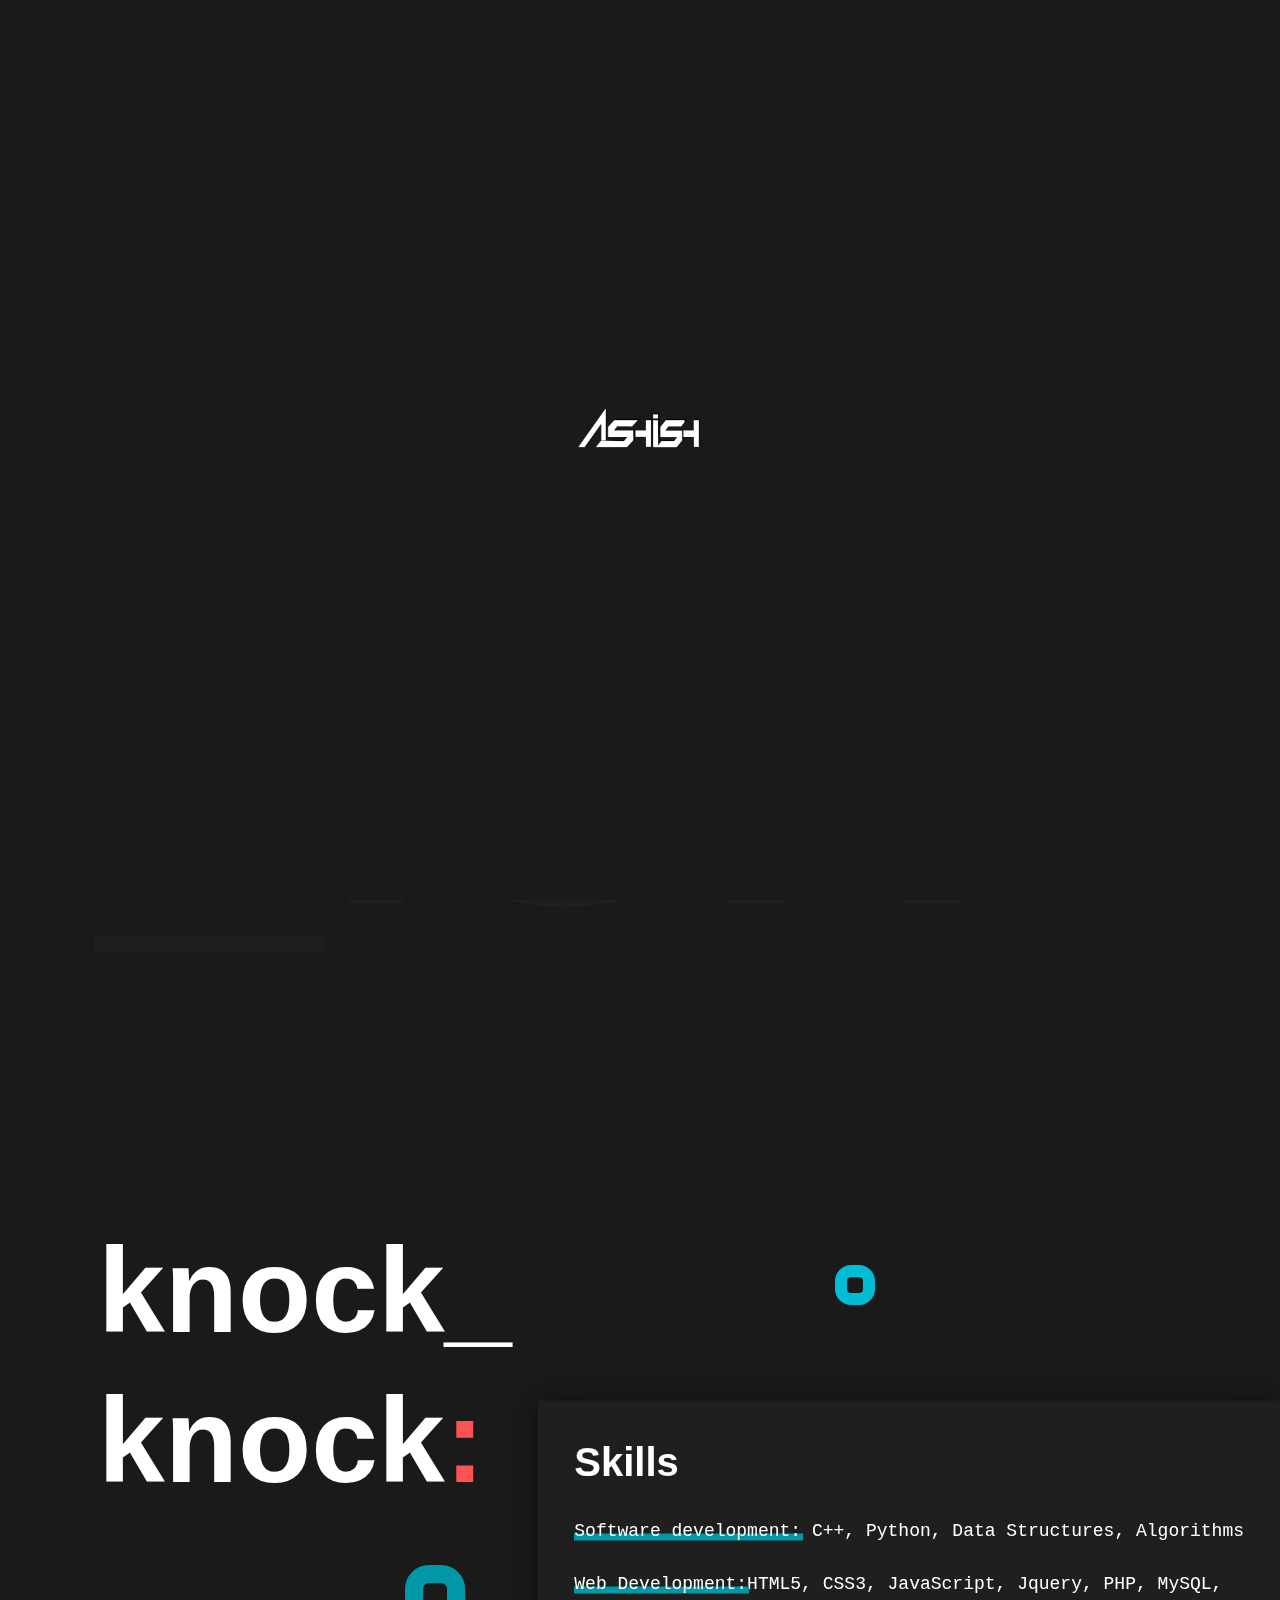
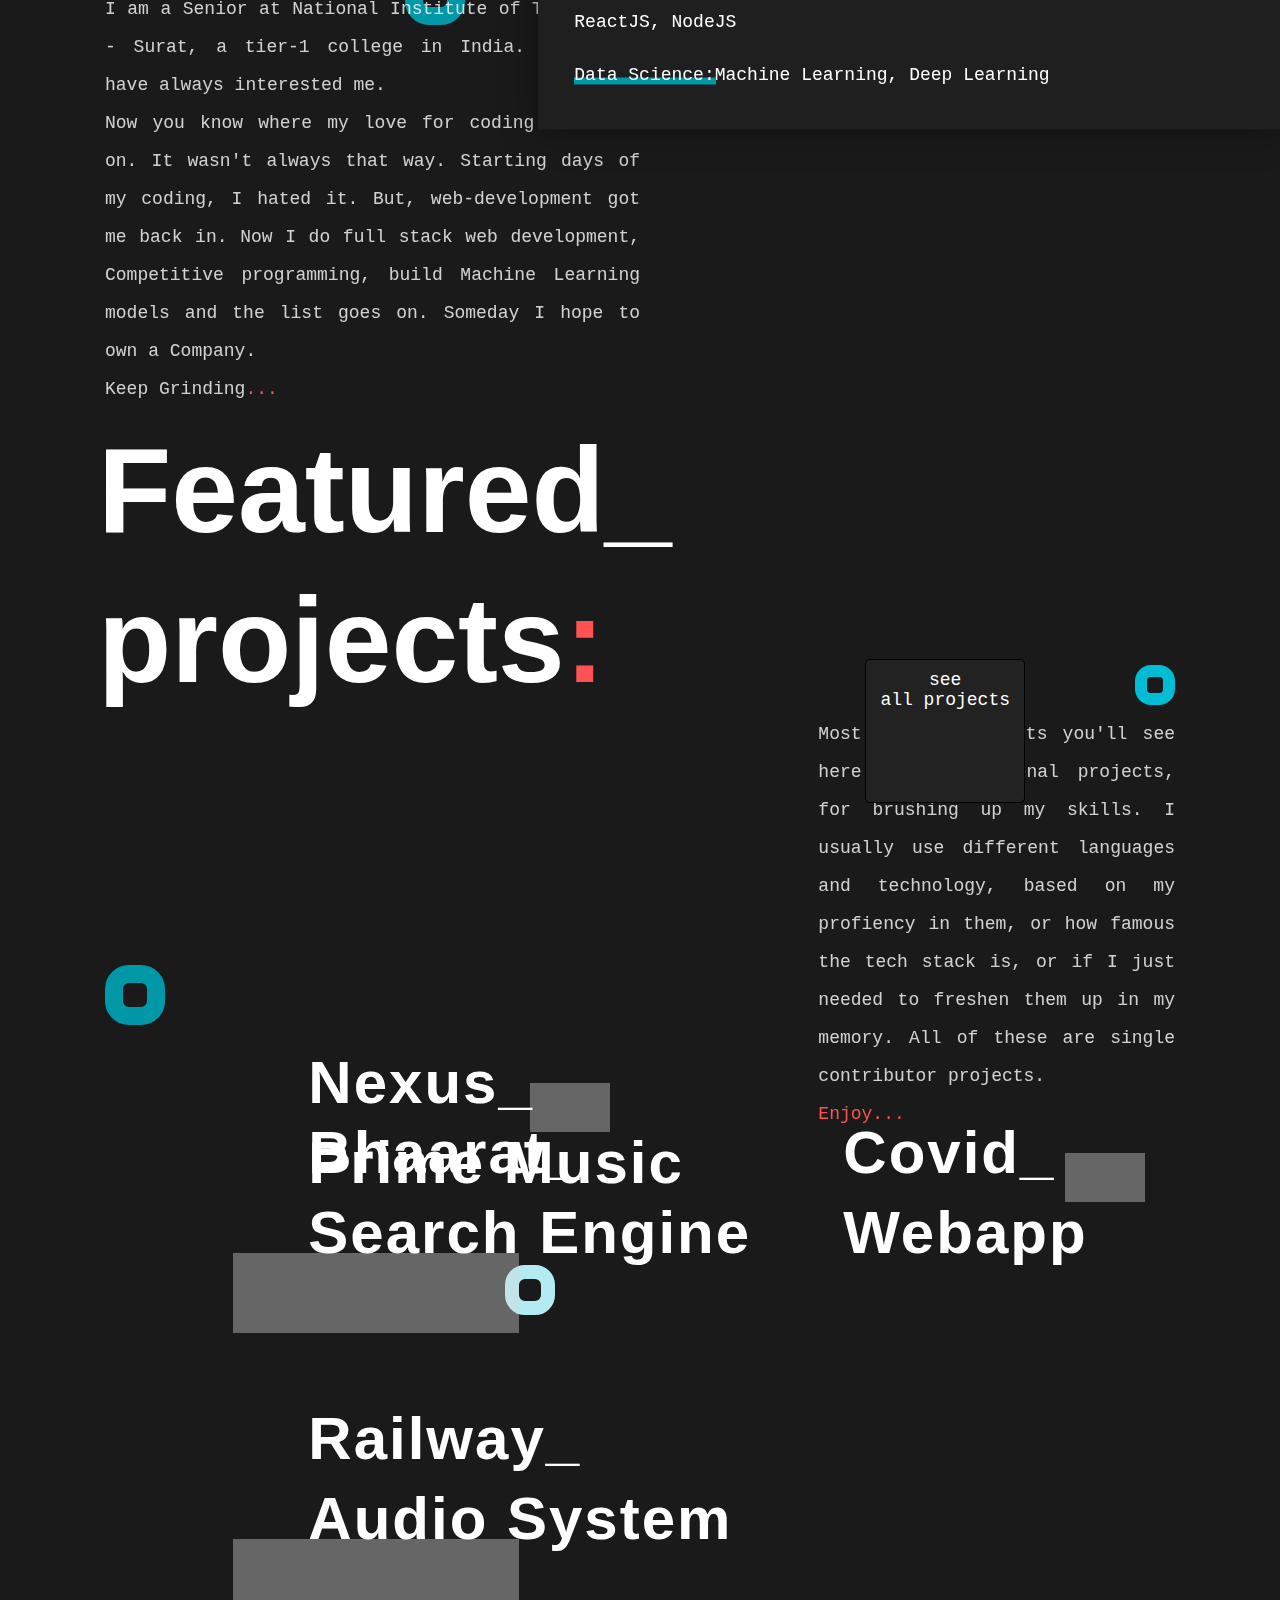
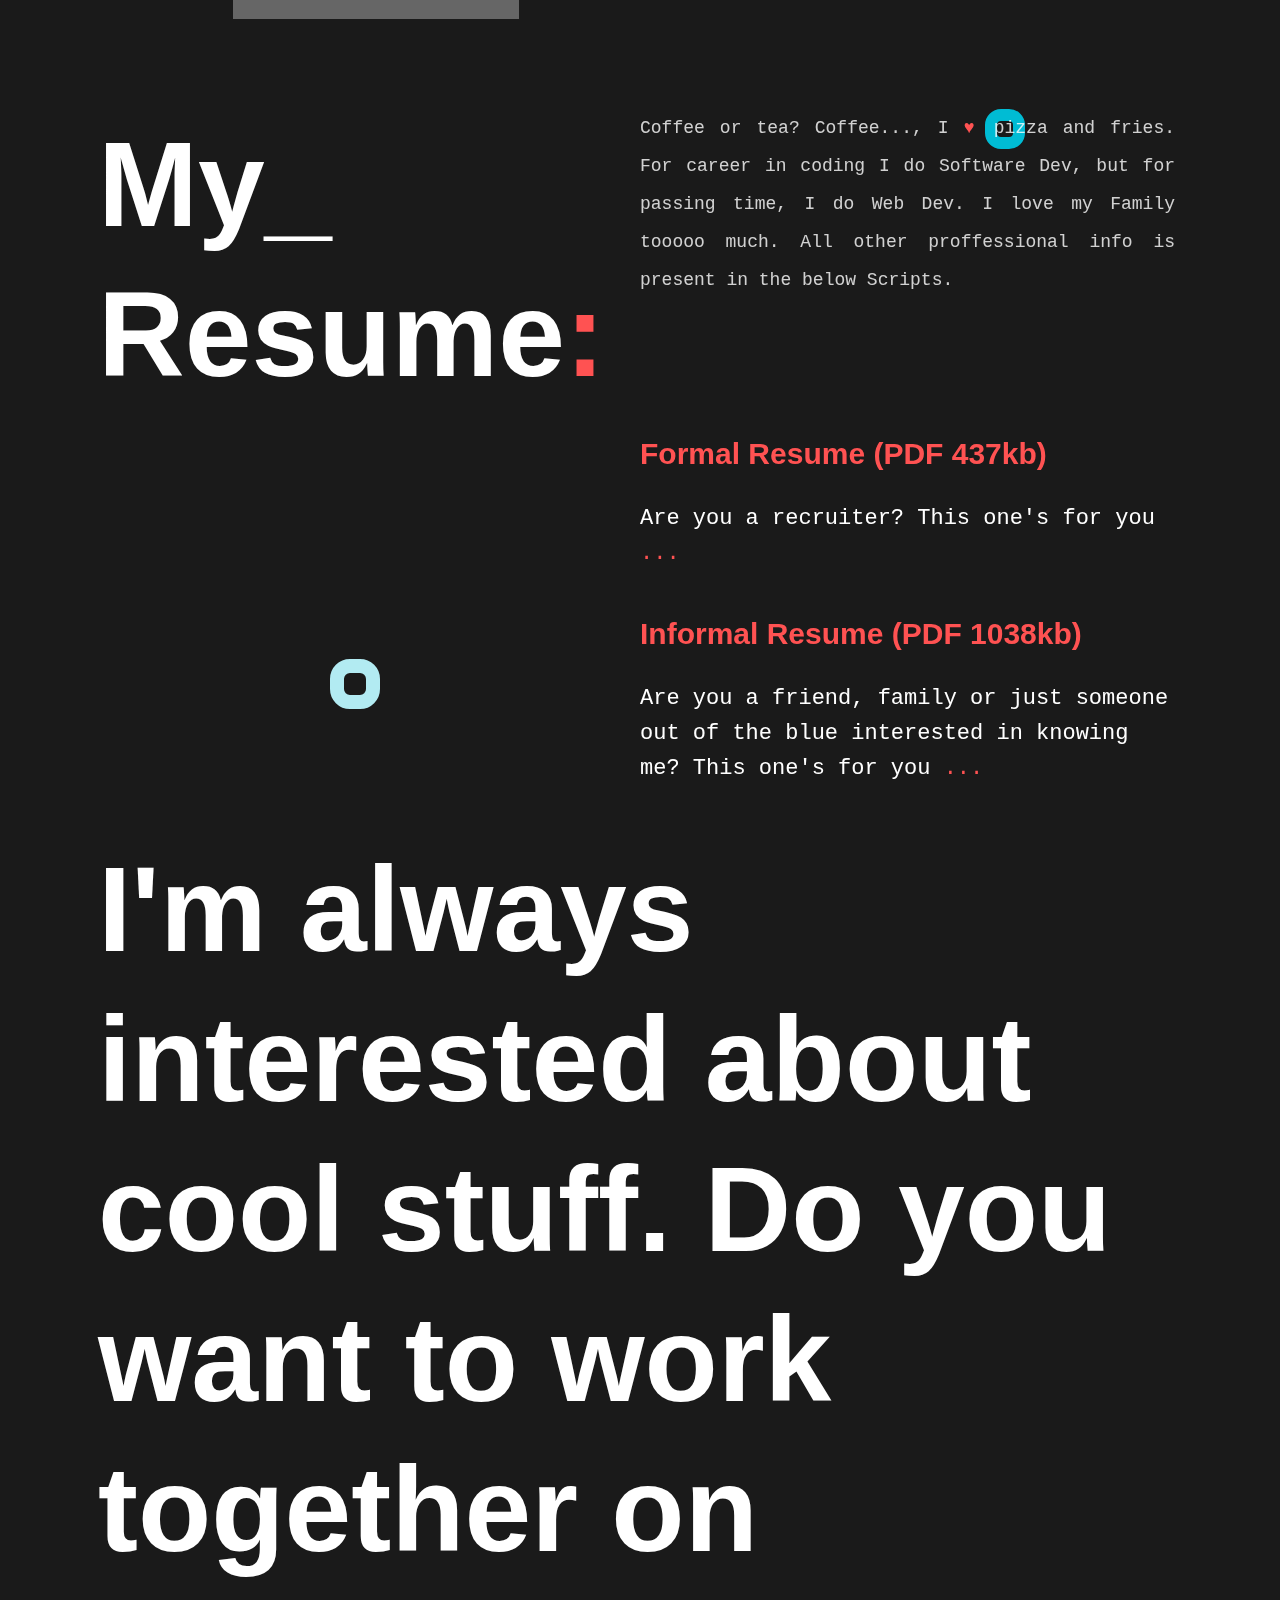
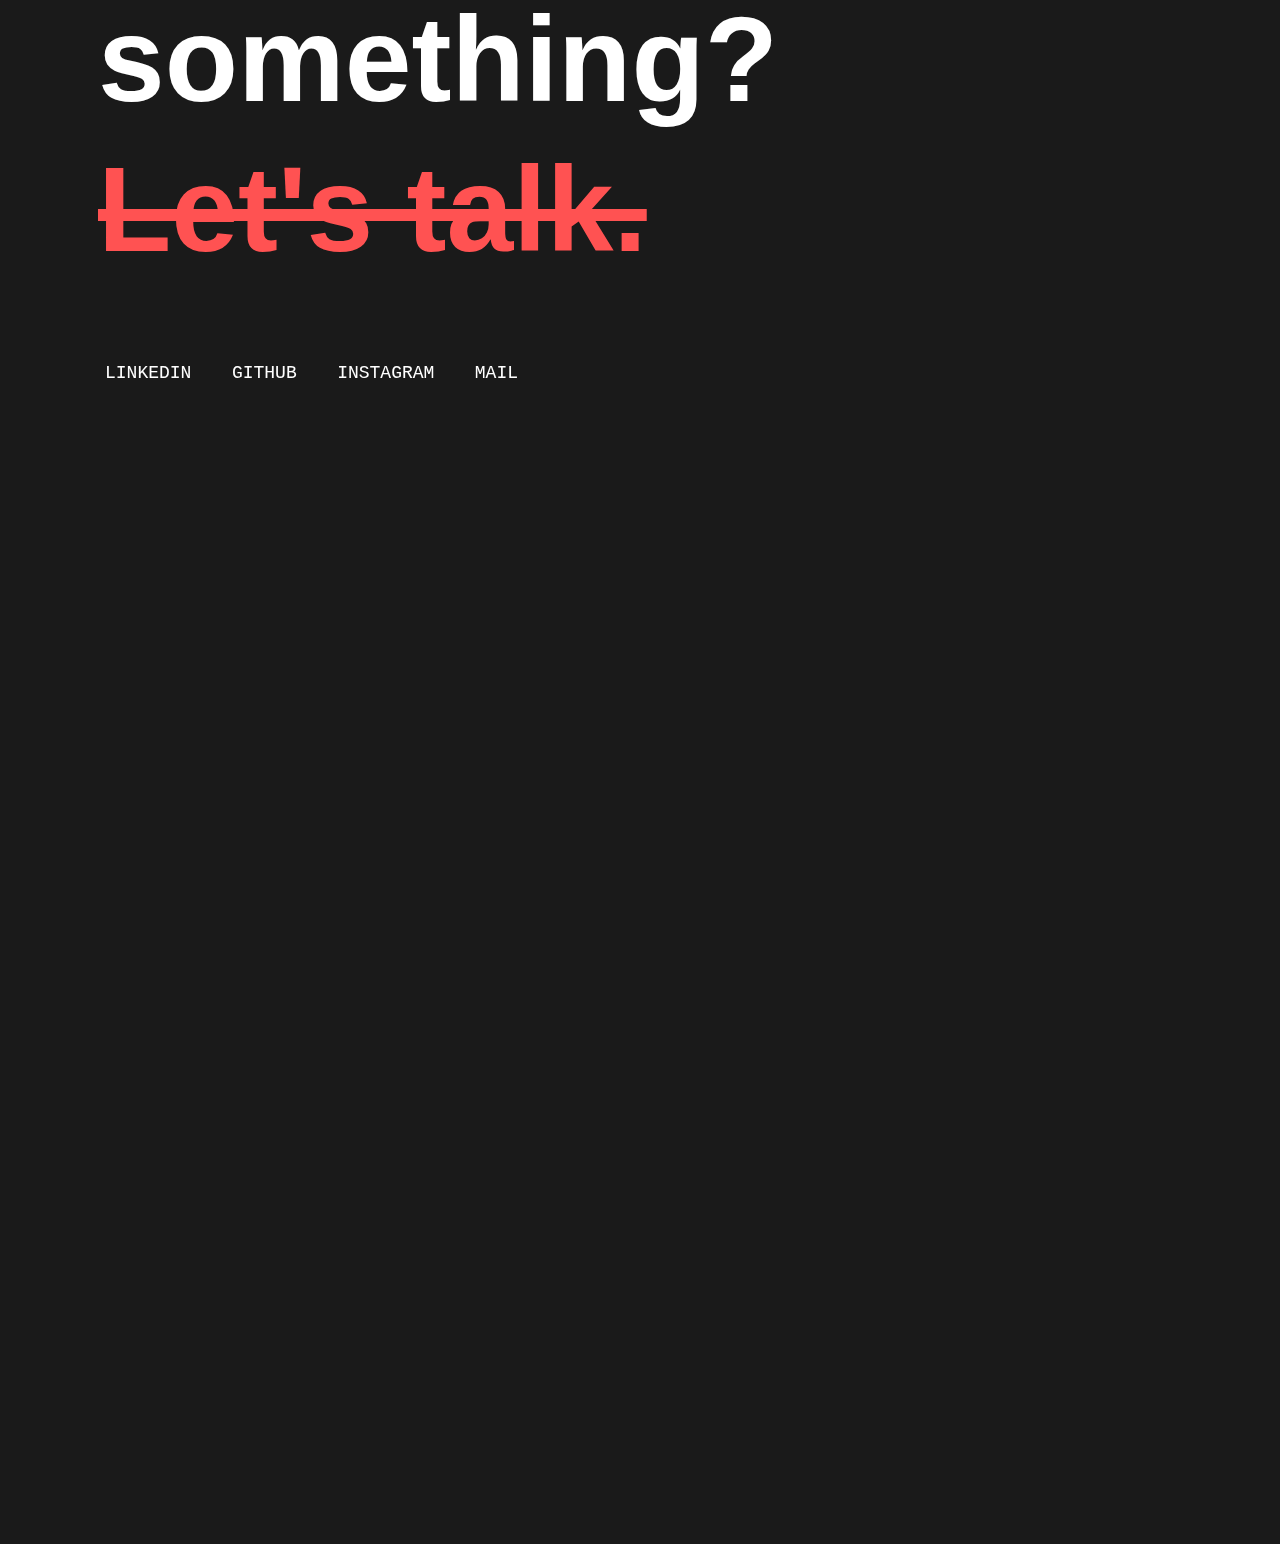
==== index.html @ e02781fd "Add files via upload" ====
<!DOCTYPE html>
<html lang="en">

<head>
    <meta charset="utf-8">
    <meta http-equiv="X-UA-Compatible" content="IE=edge">
    <meta name="viewport" content="width=device-width, initial-scale=1">
    <!--    <meta name="google-site-verification" content="WDykerpX8dc0nrCCLlCXt9BjBnJ5-a3xRITGbGpdago" />-->
    <!-- The above 3 meta tags *must* come first in the head; any other head content must come *after* these tags -->
    <title>Ashish Yadav</title>

    <meta name="theme-color" content="#000">
    <meta name="description" content="Ashish Yadav. An Indian all-in-one human combo pack. The pack comes with Software development, Data Science and Full satck web developement.">

    <meta name="robots" content="index,follow,noodp">
    <!-- All Search Engines -->
    <meta name="googlebot" content="index,follow">
    <!-- Google Specific -->

    <!-- Disable automatic detection and formatting of possible phone numbers -->
    <meta name="format-detection" content="telephone=no">

    <link rel="icon shortcut" href="assets/img/favicon-16.png" sizes="16x16" type="image/png">
    <link rel="icon" href="assets/img/favicon-32.png" sizes="32x32" type="image/png">
    <link rel="icon" href="assets/img/favicon-48.png" sizes="48x48" type="image/png">
    <link rel="icon" href="assets/img/favicon-62.png" sizes="62x62" type="image/png">
    <link rel="icon" href="assets/img/favicon-192.png" sizes="192x192" type="image/png">


    <!-- Facebook -->
    <meta property="og:locale" content="it_IT" />
    <meta property="og:type" content="website" />
    <meta property="og:title" content="Ashish Yadav. Software developer, Web Designer." />
    <meta property="og:description" content="Ashish Yadav. An Indian all-in-one human combo pack. The pack comes with Software development, Data Science and Full satck web developement." />
    <!--
    <meta property="og:url" content="http://bepatrickdavid.com/" />
    <meta property="og:site_name" content="Patrick David" />
    <meta property="og:image" content="../bepatrickdavid.com/assets/img/showcase.jpg" />
-->

    <!-- Twitter -->
    <meta name="twitter:card" content="summary" />
    <meta name="twitter:description" content="Ashish Yadav. An Indian all-in-one human combo pack. The pack comes with Software development, Data Science and Full satck web developement." />
    <meta name="twitter:title" content="Ashish Yadav. Software developer, Web Designer" />
    <!--
    <meta name="twitter:site" content="@bepatrickdavid" />
    <meta name="twitter:creator" content="@bepatrickdavid" />
    <meta name="twitter:image" content="../bepatrickdavid.com/assets/img/showcase.jpg">
-->
    <!--

    <link href="https://plus.google.com/+PatrickdavidItWebAgency" rel="publisher">
    <meta itemprop="name" content="Patrick David">
    <meta itemprop="description" content="Patrick David. Italian Front-End, designer. Website, UI/UX, WordPress Dev. Developer based in Belluno.">
    <meta itemprop="image" content="../bepatrickdavid.com/assets/img/showcase.jpg">
-->

    <!--
    <script type="application/ld+json">
        {
            "@context": "http://schema.org",
            "@type": "CreativeWork",
            "name": "Patrick David",
            "url": "http://bepatrickdavid.com",
            "sameAs": [
                "https://twitter.com/bepatrickdavid",
                "https://plus.google.com/+PatrickdavidItWebAgency",
                "https://www.facebook.com/bepatrickdavid/"
            ]
        }
    </script>
-->

    <!-- Bootstrap -->
    <link rel="stylesheet" href="assets/css/bootstrap/bootstrap.min.css">

    <!-- Optional theme -->
    <link rel="stylesheet" href="assets/css/bootstrap/bootstrap-theme.min.css">

    <!-- Custom css -->
    <link rel="stylesheet" href="assets/css/style.css">

    <!-- Font Awesome -->
    <link rel="stylesheet" href="assets/css/font-awesome.min.css">

    <link rel="stylesheet" href="assets/css/ionicons.min.css">

    <!-- HTML5 shim and Respond.js for IE8 support of HTML5 elements and media queries -->
    <!-- WARNING: Respond.js doesn't work if you view the page via file:// -->
    <!--[if lt IE 9]>
        <script src="https://oss.maxcdn.com/html5shiv/3.7.2/html5shiv.min.js"></script>
        <script src="https://oss.maxcdn.com/respond/1.4.2/respond.min.js"></script>
        <![endif]-->

    <!-- Facebook Pixel Code -->
    <script>
        ! function(f, b, e, v, n, t, s) {
            if (f.fbq) return;
            n = f.fbq = function() {
                n.callMethod ?
                    n.callMethod.apply(n, arguments) : n.queue.push(arguments)
            };
            if (!f._fbq) f._fbq = n;
            n.push = n;
            n.loaded = !0;
            n.version = '2.0';
            n.queue = [];
            t = b.createElement(e);
            t.async = !0;
            t.src = v;
            s = b.getElementsByTagName(e)[0];
            s.parentNode.insertBefore(t, s)
        }(window, document, 'script',
            '../connect.facebook.net/en_US/fbevents.js');
        fbq('init', '2099139713703299');
        fbq('track', 'PageView');

    </script>
    <noscript><img height="1" width="1" style="display:none" src="https://www.facebook.com/tr?id=2099139713703299&amp;ev=PageView&amp;noscript=1" /></noscript>
    <!-- End Facebook Pixel Code -->

</head>

<body itemscope itemtype="http://schema.org/WebPage">

    <!--  loader  -->
    <div id="myloader">
        <div class="reveal-first">
            <div class="text-wrap">
                <img src="assets/img/logo_big.png" class="normal" alt="logo">
                <img src="assets/img/logo_big2x.png" class="retina" alt="logo">
            </div>
        </div>
        <div class="reveal-second"></div>
    </div>

    <div id="grid">
        <div class="container">
            <div class="row">
                <div class="col-xs-3">
                    <div class="grid-line"></div>
                </div>
                <div class="col-xs-3">
                    <div class="grid-line"></div>
                </div>
                <div class="col-xs-3">
                    <div class="grid-line"></div>
                </div>
                <div class="col-xs-3">
                    <div class="grid-line"></div>
                </div>
            </div>
        </div>
    </div>
    <div id="wrap-social">
        <ul>
            <li><a href="https://www.linkedin.com/in/theashishyadav/" target="_blank">Linkedin</a></li>
            <li><a href="https://github.com/whoisashish" target="_blank">Github</a></li>
            <li><a href="https://www.instagram.com/who.is.ashish">Instagram</a></li>
            <li><a href="mailto:nowwhoisashish@gmail.com">Mail</a></li>
        </ul>
    </div>
    <div id="share-this">
        <a href="javascript:void(0)">Share with<i class="icon ion-heart"></i></a>
    </div>
    <div id="banner-share">
        <div class="wrap">
            <ul>
                <li><a href="https://www.facebook.com/sharer/sharer.php?u=https://yadavashish.ml" target="_blank"><i class="fa fa-facebook" aria-hidden="true"></i></a></li>
                <li><a href="https://www.linkedin.com/shareArticle?mini=true&amp;url=myurl&amp;title=Ashish%20Yadav's%20Website&amp;summary=Experimental%20website%20of%20an%20Indian%20Dev&amp;source=" target="_blank"><i class="fa fa-linkedin" aria-hidden="true"></i></a></li>
                <li><a href="https://twitter.com/home?status=http%3A//bepatrickdavid.com%20experimental%20website%20of%20an%20Indian%20Dev" target="_blank"><i class="fa fa-twitter" aria-hidden="true"></i></a></li>
                <!-- <li><a href="https://plus.google.com/share?url=http://bepatrickdavid.com"><i class="fa fa-google-plus" aria-hidden="true"></i></a></li> -->
            </ul>
        </div>
        <div class="close-button">
            <a href="javascript:void(0)">Close<i class="icon ion-android-close"></i></a>
        </div>
    </div>

    <!--  Main Wrap  -->
    <div id="main-wrap" class="full-width">
        <!--  Header & Menu  -->
        <header itemscope itemtype="http://schema.org/WPHeader" id="header" class="full-width transparent">
            <nav class="navbar navbar-default" itemscope itemtype="http://schema.org/SiteNavigationElement">
                <!--  Classic menu, responsive menu classic  -->
                <div id="logo">
                    <a class="navbar-brand" href="http://bepatrickdavid.com/">
                        <img src="assets/img/logo.png" class="normal" alt="logo">
                        <img src="assets/img/logo2x.png" class="retina" alt="logo">
                    </a>
                </div>
            </nav>
        </header>
        <!--  END Header & Menu  -->

        <!--  Page Content, class footer-fixed if footer is fixed  -->
        <div id="page-content" class="header-static">
            <section id="intro">
                <div class="container">
                    <div class="row">
                        <div class="cookie-banner">
                            <svg xmlns="http://www.w3.org/2000/svg" xmlns:xlink="http://www.w3.org/1999/xlink" version="1.1" x="0px" y="0px" viewBox="0 0 100 125" enable-background="new 0 0 100 100" xml:space="preserve">
                                <path d="M22.044,50.502c0.627-2.825-0.331-5.764-2.501-7.676c-0.273-0.238-0.456-0.566-0.518-0.926  c-0.149-0.869,0.434-1.691,1.302-1.842c4.317-0.744,7.216-4.848,6.473-9.166c-0.079-0.463-0.2-0.92-0.361-1.361  c-0.124-0.342-0.128-0.715-0.01-1.061c0.286-0.834,1.193-1.277,2.026-0.992c4.146,1.418,8.657-0.791,10.077-4.934  c0.937-2.738,0.312-5.764-1.632-7.904c1.711-0.592,3.464-1.057,5.243-1.393C62.258,9.46,81.635,22.697,85.422,42.81  c3.787,20.118-9.449,39.493-29.564,43.28c-20.115,3.787-39.491-9.449-43.278-29.562C16.857,57.477,21.095,54.777,22.044,50.502z   M15.052,58.635c4.952,18.748,24.165,29.934,42.915,24.982c18.748-4.951,29.934-24.166,24.98-42.915  c-4.951-18.748-24.164-29.932-42.913-24.98c-0.025,0.006-0.051,0.012-0.076,0.02c1.001,2.113,1.221,4.514,0.619,6.773  c-1.405,5.273-6.819,8.412-12.094,7.006c0.035,0.121,0.067,0.244,0.097,0.365c1.299,5.303-1.946,10.652-7.247,11.951  c1.643,1.664,2.642,3.857,2.82,6.191C24.57,53.471,20.496,58.219,15.052,58.635z" />
                                <g>
                                    <polygon points="56.328,26.126 52.912,30.626 57.568,35.9 62.383,27.369  " />
                                </g>
                                <g>
                                    <polyline points="73.869,44.121 68.902,45.83 71.697,50.793 73.869,44.121  " />
                                </g>
                                <g>
                                    <polyline points="57.764,57.49 55.916,61.451 59.402,62.74 59.402,58.994 57.764,57.49  " />
                                </g>
                                <g>
                                    <polyline points="43.611,42.562 40.74,47.492 43.107,49.052 46.078,46.888 46.078,42.861 43.611,42.562  " />
                                </g>
                                <g>
                                    <polyline points="31.973,60.068 30.183,64.094 33.187,65.645 33.593,63.057 31.973,60.068  " />
                                </g>
                                <g>
                                    <polyline points="42.575,29.451 39.767,32.98 42.008,33.947 43.32,32.695 43.903,30.22 42.575,29.451  " />
                                </g>
                                <g>
                                    <polyline points="73.504,62.676 70.936,65.701 73.299,68.338 74.863,67.541 74.656,65.539 73.504,62.676  " />
                                </g>
                                <g>
                                    <polygon points="43.778,17.732 44.057,21.736 46.897,20.152 46.897,17.666 43.778,17.666  " />
                                </g>
                                <g>
                                    <polyline points="45.655,56.766 44.299,58.688 45.762,60.406 47.441,58.797 46.847,57.068 45.655,56.766  " />
                                </g>
                                <g>
                                    <polyline points="38.073,72.584 36.347,75.309 38.469,77.736 41.249,76.156 40.491,73.285 38.073,72.584  " />
                                </g>
                                <g>
                                    <polyline points="73.979,29.25 71.1,31.63 72.887,34.906 74.674,32.525 73.979,29.25  " />
                                </g>
                                <g>
                                    <polyline points="53.41,73.111 60.887,70.424 63.479,76.598 59.889,79.986 53.809,76.799 53.41,73.111  " />
                                </g>
                            </svg>
                            <div class="text">
                                <p>If you were wondering, Yes this website uses <a href="#">cookies</a></p>
                            </div>
                        </div>
                        <div class="text-top">
                            <h3>ash_<br>_ish</h3>
                        </div>
                        <div class="circle circle1 moove moove-mobile" data-rellax-speed="-2"></div>
                        <div class="circle circle2 lg moove moove-mobile" data-rellax-speed="-6"></div>
                        <div class="circle circle3 md moove moove-mobile" data-rellax-speed="3"></div>
                        <div class="circle circle4 lg moove moove-mobile" data-rellax-speed="-3"></div>
                        <div class="wrap-description">
                            <p class="small-height">Software Developer<br> and Web Designer<br></p>
                        </div>
                        <div class="wrap-content">
                            <h1>Hello<span class="color">.</span><br>I am<br>Ashish</h1>
                        </div>
                    </div>
                </div>
            </section>
            <section id="about">
                <div class="wrap-services moove" data-rellax-speed="5">
                    <h4>Skills</h4>
                    <ul>
                        <li><span>Software development:</span> C++, Python, Data Structures, Algorithms</li>
                        <li><span>Web Development:</span>HTML5, CSS3, JavaScript, Jquery, PHP, MySQL,<br> ReactJS, NodeJS</li>
                        <li><span>Data Science:</span>Machine Learning, Deep Learning</li>
                    </ul>
                </div>
                <div class="container">
                    <div class="circle circle1 lg moove moove-mobile" data-rellax-speed="0"></div>
                    <div class="circle circle2 moove moove-mobile" data-rellax-speed="2"></div>
                    <div class="row">
                        <div class="col-md-6 moove" data-rellax-speed="5">
                            <h2>knock_<br>knock<span class="color">:</span></h2>
                            <p data-animation="reveal">I am a Senior at National Institute of Technology - Surat, a tier-1 college in India. Computers have always interested me.<br>Now you know where my love for coding is based on. It wasn't always that way. Starting days of my coding, I hated it. But, web-development got me back in.
                                Now I do full stack web development, Competitive programming, build Machine Learning models and the list goes on. Someday I hope to own a Company.<br>Keep Grinding<span class="color">...</span></p>
                            <!--<p>Envato is the best and the biggest marketplace of digital products in the world.</p>-->
                        </div>
                    </div>
                </div>
            </section>
            <section id="works" class="auto">
                <div class="container">
                    <div class="circle circle1 moove moove-mobile" data-rellax-speed="2"></div>
                    <div class="circle circle2 md moove moove-mobile" data-rellax-speed="2"></div>
                    <div class="circle circle3 lg moove moove-mobile" data-rellax-speed="-2"></div>
                    <div class="row">
                        <div class="wrap-title">
                            <h3>Featured_<br>projects<span class="color">:</span></h3>
                        </div>
                        <div class="col-md-6 moove" data-rellax-speed="4">
                            <img src="assets/img/projects-750.jpg" alt="Patrick David Projects">
                        </div>
                        <div class="col-md-offset-2 col-md-4 single-project moove" data-rellax-speed="7">
                            <p data-animation="reveal">Most of the projects you'll see here are my personal projects, for brushing up my skills. I usually use different languages and technology, based on my profiency in them, or how famous the tech stack is, or if I just needed to freshen them up in my memory. All of these are single contributor projects.<br><span class="color enjoy">Enjoy...</span></p>
                        </div>
                        <div class="see-projects">
                            <h5>see <br>all projects</h5>
                            <i class="icon ion-ios-keypad"></i>
                            <a href="all-projects/" class="link" target="_blank"></a>
                        </div>
                        <div class="first-project col-md-offset-2 col-md-4 single-project moove" data-rellax-speed="4">
                            <figure itemscope itemtype="http://schema.org/CreativeWork">
                                <em class="line">view project</em>
                                <img src="assets/img/nexus-750.PNG" alt="Nexus Prime Website">
                                <figcaption>Nexus_<br>Prime&nbsp;Music</figcaption>
                            </figure>
                            <a href="all-projects/NexusPrimeMusic/" target="_blank" class="link"></a>
                        </div>
                    </div>
                    <div class="row">
                        <div class="col-md-offset-2 col-md-4 single-project moove" data-rellax-speed="3">
                            <figure itemscope itemtype="http://schema.org/CreativeWork" class="line">
                                <em>view project</em>
                                <img src="assets/img/bhaarat-750.PNG" alt="Bhaarat Website">
                                <figcaption>Bhaarat_<br>Search&nbsp;Engine</figcaption>
                            </figure>
                            <a href="all-projects/Bhaarat/" target="_blank" class="link"></a>
                        </div>
                        <div class="col-md-offset-2 col-md-4 single-project moove" data-rellax-speed="1">
                            <figure itemscope itemtype="http://schema.org/CreativeWork">
                                <em class="line">view project</em>
                                <img src="assets/img/covid-750.PNG" alt="Covid Website">
                                <figcaption>Covid_<br>Webapp</figcaption>
                            </figure>
                            <a href="all-projects/covidVisualizer/" target="_blank" class="link"></a>
                        </div>
                    </div>
                    <br class="space-mob">
                    <br class="space-mob">
                    <br class="space-mob"><br class="space-mob"><br class="space-mob"><br class="space-mob"><br class="space-mob"><br class="space-mob"><br class="space-mob"><br class="space-mob"><br class="space-mob"><br class="space-mob">
                    <div class="row">
                        <div class="col-md-4 col-md-offset-2 single-project moove" data-rellax-speed="2">
                            <figure itemscope itemtype="http://schema.org/CreativeWork" class="line">
                                <em>view project</em>
                                <img src="assets/img/railway-750.png" alt="Railway Software">
                                <figcaption>Railway_<br>Audio&nbsp;System</figcaption>
                            </figure>
                            <a href="all-projects/RailwayAnnouncement/" target="_blank" class="link"></a>
                        </div>
                    </div>
                </div>
            </section>
            <section id="awards" class="auto">
                <div class="container">
                    <div class="circle circle1 moove moove-mobile" data-rellax-speed="2"></div>
                    <div class="circle circle2 md moove moove-mobile" data-rellax-speed="3"></div>
                    <div class="row">
                        <div class="col-md-12">
                            <div class="col-md-6 moove" data-rellax-speed="1">
                                <h2>My_<br>Resume<span class="color">:</span></h2>
                            </div>
                            <div class="col-md-6 moove" data-rellax-speed="2">
                                <p data-animation="reveal">Coffee or tea? Coffee..., I <span class="color">♥</span> pizza and fries. For career in coding I do Software Dev, but for passing time, I do Web Dev. I love my Family tooooo much. All other proffessional info is present in the below Scripts.</p>
                                <br class="space-mob"><br class="space-mob"><br class="space-mob"><br class="space-mob"><br class="space-mob">
                                <ul class="padding-onlytop-md">
                                    <li><b class="color">Formal Resume (PDF 437kb)</b><br><br><a href="assets/downloads/Ashish_Yadav_Resume.pdf" download><img src="assets/img/formal.png" alt="formal-resume">
                                        <span>Are you a recruiter? This one's for you<span class="color"> ...</span></span></a>
                                    </li>
                                    <li><b class="color">Informal Resume (PDF 1038kb)</b><br><br><a href="assets/downloads/Ashish_Yadav_Resume_2.pdf" download><img src="assets/img/informal.png" alt="informal-resume">
                                        <span>Are you a friend, family or just someone out of the blue interested in knowing me? This one's for you <span class="color">...</span></span></a>
                                    </li>
                                </ul>
                            </div>
                        </div>
                    </div>
                </div>
            </section>
        </div>
        <!--  END Page Content, class footer-fixed if footer is fixed  -->

        <!--  Footer. Class fixed for fixed footer  -->
        <footer itemscope itemtype="http://schema.org/WPFooter">
            <div class="container">
                <div class="row">
                    <div class="col-md-12">
                        <h2>I'm always interested about cool stuff. Do you want to work together on something? <span class="color"><a href="mailto:nowwhoisashish@gmail.com" class="color">Let's talk.</a></span></h2>
                        <div class="wrap-social">
                            <ul>
                                <li><a href="https://www.linkedin.com/in/theashishyadav/" target="_blank">Linkedin</a></li>
                                <li><a href="https://github.com/whoisashish" target="_blank">Github</a></li>
                                <li><a href="https://www.instagram.com/who.is.ashish">Instagram</a></li>
                                <li><a href="mailto:nowwhoisashish@gmail.com">Mail</a></li>
                            </ul>
                        </div>
                    </div>
                </div>
            </div>
        </footer>
        <!--  END Footer. Class fixed for fixed footer  -->
    </div>
    <!--  Main Wrap  -->

    <!-- jQuery (necessary for Bootstrap's JavaScript plugins) -->
    <script src="assets/js/jquery.min.js"></script>
    <!-- All js library -->
    <script src="assets/js/bootstrap/bootstrap.min.js"></script>
    <script src="assets/js/library.js"></script>
    <script src="assets/js/main.js"></script>

    <script>
        (function(i, s, o, g, r, a, m) {
            i['GoogleAnalyticsObject'] = r;
            i[r] = i[r] || function() {
                (i[r].q = i[r].q || []).push(arguments)
            }, i[r].l = 1 * new Date();
            a = s.createElement(o),
                m = s.getElementsByTagName(o)[0];
            a.async = 1;
            a.src = g;
            m.parentNode.insertBefore(a, m)
        })(window, document, 'script', '../www.google-analytics.com/analytics.js', 'ga');

        ga('create', 'UA-92287532-1', 'auto');
        ga('send', 'pageview');

    </script>
</body>

</html>
---- assets/css/style.css ----
/*-------------------------------------------------
=  Table of Css

1.Reset
2.General
3.Main Settings
4.Main Navigation
5.FullPage
6.Main content
7.Blog Page
8.Navigation
9.Page
10.Post
11.Project
12.Contact Form
13.Footer
14.Elements
15.Loader
16.Magnific popup
17.OWL
18.Animations

-------------------------------------------------*/
/*-------------------------------------------------
=  Import Google Fonts */
@import url("https://fonts.googleapis.com/css?family=Product+Sans:400,400i,700,700i");
@import url("https://fonts.googleapis.com/css?family=Inconsolata:400,700");
@import url("https://fonts.googleapis.com/css?family=Playfair+Display:400,700,900");

/*-------------------------------------------------*/
/*-------------------------------------------------*/
/* =  1.Reset
/*-------------------------------------------------*/
html,
body,
div,
span,
applet,
object,
iframe,
h1,
h2,
h3,
h4,
h5,
h6,
p,
blockquote,
pre,
a,
abbr,
acronym,
address,
big,
cite,
code,
del,
dfn,
em,
img,
ins,
kbd,
q,
s,
samp,
small,
strike,
strong,
sub,
sup,
tt,
var,
b,
u,
i,
center,
dl,
dt,
dd,
ol,
ul,
li,
fieldset,
form,
label,
legend,
table,
caption,
tbody,
tfoot,
thead,
tr,
th,
td,
article,
aside,
canvas,
details,
embed,
figure,
figcaption,
footer,
header,
hgroup,
menu,
nav,
output,
ruby,
section,
summary,
time,
mark,
audio,
video {
    margin: 0;
    padding: 0;
    border: 0;
    font-size: 100%;
    font: inherit;
    vertical-align: baseline;
}

article,
aside,
details,
figcaption,
figure,
footer,
header,
hgroup,
menu,
nav,
section {
    display: block;
}

body {
    line-height: 1;
}

ol,
ul {
    list-style: none;
}

blockquote,
q {
    quotes: none;
}

blockquote,
q {
    quotes: none;
}

blockquote:before,
blockquote:after,
q:before,
q:after {
    content: '';
    content: none;
}

table {
    border-collapse: collapse;
    border-spacing: 0;
}

a:focus {
    text-decoration: none;
}

/*-------------------------------------------------*/
/* =  2.General
/*-------------------------------------------------*/
body {
    font: 100% "Product Sans", sans-serif;
    color: white;
    background-color: #1A1A1A;
    -webkit-font-smoothing: antialiased;
    -moz-osx-font-smoothing: grayscale;
    text-rendering: optimizeLegibility;
    -moz-font-feature-settings: "liga"on;
}

h2,
h3 {
    font-size: 120px;
    line-height: 150px;
    font-weight: 700;
    margin-bottom: 75px;
    margin-left: -7px;
}

*{
    transition: text-decoration .4s;
}

@media screen and (max-width: 1199px) {

    h2,
    h3 {
        font-size: 100px;
        line-height: 120px;
    }
}

@media screen and (max-width: 991px) {

    h2,
    h3 {
        font-size: 80px;
        line-height: 100px;
    }
}

@media screen and (max-width: 600px) {

    h2,
    h3 {
        margin-bottom: 50px;
    }
}

@media screen and (max-width: 480px) {

    h2,
    h3 {
        font-size: 60px;
        line-height: 70px;
        margin-left: -2px;
    }
}

@media screen and (max-width: 380px) {

    h2,
    h3 {
        font-size: 50px;
        line-height: 60px;
    }
}

h4 {
    font-size: 40px;
    line-height: 50px;
    font-weight: 700;
    margin-bottom: 25px;
}

a {
    color: white;
    position: relative;
    text-decoration: line-through;
}

@media screen and (min-width: 768px) {
    a {
        display: inline-block;
    }
}

@media screen and (min-width: 767px) {
    a.undeline {
        text-decoration: none;
    }

    a.undeline:after {
        content: '';
        width: 101%;
        height: 7px;
        position: absolute;
        bottom: 9px;
        left: 0;
        background-color: #0097A7;
        z-index: -1;
    }
}

a.simple {
    text-decoration: none;
}

a:focus,
a:active,
a:visited {
    text-decoration: none;
    color: white;
}

a:hover {
    text-decoration: none;
    color: white;
}

p {
    font-family: "Inconsolata", monospace;
    font-weight: 300;
    font-size: 18px;
    line-height: 38px;
    transition: color .4s ease;
    color: rgba(255, 255, 255, 0.8);
    text-align: justify;
    text-justify: inter-word;
/*    padding-top: 15px;*/
}

p.small-height {
    line-height: 28px;
}

/* core classes */
::-moz-selection {
    background: #0097A7;
    color: white;
}

::selection {
    background: #0097A7;
    color: white;
}

/* class white: set font color white */
[class ~ ="white"] {
    color: white !important;
}

/* class color: set font with secondary color */
[class ~ ="color"] {
    color: #FF5252 !important;
}

/* class black: set font with black color */
[class ~ ="black"] {
    color: #FF5252 !important;
}

/* class grey: set font with grey color */
[class ~ ="grey"] {
    color: white !important;
}

/* class grey-light: set font with light grey color */
[class ~ ="grey-light"] {
    color: #d1d2d3 !important;
}

/* class grey-dark: set font with dark grey color */
[class ~ ="grey-dark"] {
    color: #6E6E6E !important;
}

/* class uppercase: set font uppercase */
[class ~ ="uppercase"] {
    text-transform: uppercase;
}

/* class uppercase: set font underline */
[class ~ ="underline"] {
    text-decoration: underline;
}

/* class font-100: set font weight 100 */
[class ~ ="font-100"] {
    font-weight: 100 !important;
}

/* class font-300: set font weight 300 */
[class ~ ="font-300"] {
    font-weight: 300 !important;
}

/* class font-400: set font weight 400 */
[class ~ ="font-400"] {
    font-weight: 400 !important;
}

/* class font-600: set font weight 600 */
[class ~ ="font-600"] {
    font-weight: 600 !important;
}

/* class vertical-align: vertical align */
[class="vertical-align"] {
    position: relative;
    top: 50%;
    -webkit-transform: translateY(-50%);
    -ms-transform: translateY(-50%);
    transform: translateY(-50%);
    z-index: 3;
}

/* class vertical-align: vertical align over 991px */
@media screen and (min-width: 991px) {
    [class="vertical-align-lg"] {
        position: relative;
        top: 50%;
        -webkit-transform: translateY(-50%);
        -ms-transform: translateY(-50%);
        transform: translateY(-50%);
        z-index: 3;
    }
}

/* box-shadow */
[class ~ ="box-shadow-inset"] {
    position: relative;
}

[class ~ ="box-shadow-inset"]:before {
    box-shadow: inset 0 8px 8px -5px rgba(0, 0, 0, 0.25), inset 0 -8px 8px -5px rgba(0, 0, 0, 0.25);
    content: '';
    display: block;
    height: 100%;
    left: 0;
    position: absolute;
    top: 0;
    width: 100%;
    z-index: 1;
}

[class ~ ="box-shadow-inset"] {
    position: relative;
}

[class ~ ="box-shadow-inset"]:before {
    box-shadow: inset 0 8px 8px -5px rgba(0, 0, 0, 0.25), inset 0 -8px 8px -5px rgba(0, 0, 0, 0.25);
    content: '';
    display: block;
    height: 100%;
    left: 0;
    position: absolute;
    top: 0;
    width: 100%;
    z-index: 1;
}

[class ~ ="box-shadow"] {
    position: relative;
}

[class ~ ="box-shadow"]:before {
    box-shadow: 0 25px 45px rgba(0, 0, 0, 0.15);
    content: '';
    display: block;
    height: 100%;
    left: 0;
    position: absolute;
    top: 0;
    width: 100%;
    z-index: 1;
}

[class ~ ="simple-shadow"] {
    box-shadow: 0 8px 16px 0 rgba(0, 0, 0, 0.2);
}

[class*="vertical-align-outer"] {
    display: table;
}

[class*="vertical-align-inner"] {
    display: table-cell;
    vertical-align: middle;
}

[class*="full-height"] {
    height: 100% !important;
}

[class ~ ="relative"] {
    position: relative;
}

img[class*="normal"] {
    display: block;
}

@media (-webkit-min-device-pixel-ratio: 2),
(min-resolution: 192dpi) {
    img[class*="normal"] {
        display: none;
    }
}

img[class*="retina"] {
    display: none;
}

@media (-webkit-min-device-pixel-ratio: 2),
(min-resolution: 192dpi) {
    img[class*="retina"] {
        display: block;
    }
}

img[class ~ ="center"] {
    margin: 0 auto;
}

/* padding shortcodes */
.padding-top-ultra {
    padding-top: 235px !important;
    padding-bottom: 75px !important;
}

@media screen and (max-width: 480px) {
    .padding-top-ultra {
        padding-top: 180px !important;
    }
}

.padding-lg {
    padding: 75px 0 !important;
}

.padding-top-lg {
    padding-top: 75px !important;
    padding-bottom: 50px !important;
}

.padding-onlytop-lg {
    padding-top: 75px !important;
}

.padding-onlybottom-lg {
    padding-bottom: 75px !important;
}

.padding-md {
    padding: 50px 0 !important;
}

.padding-onlytop-md {
    padding-top: 50px !important;
}

.padding-onlybottom-md {
    padding-bottom: 50px !important;
}

.padding-sm {
    padding: 25px 0 !important;
}

.padding-onlytop-sm {
    padding-top: 25px !important;
}

.padding-onlybottom-sm {
    padding-bottom: 25px !important;
}

.padding-xs {
    padding: 18px 0 !important;
}

.padding-onlytop-xs {
    padding-top: 18px !important;
}

.padding-onlybottom-xs {
    padding-bottom: 18px !important;
}

.padding-null {
    padding: 0 !important;
}

.padding-topbottom-null {
    padding-top: 0 !important;
    padding-bottom: 0 !important;
}

.padding-leftright-null {
    padding-left: 0 !important;
    padding-right: 0 !important;
}

.padding-top-null {
    padding-top: 0 !important;
}

.padding-left-null {
    padding-left: 0 !important;
}

.padding-right-null {
    padding-right: 0 !important;
}

.padding-bottom-null {
    padding-bottom: 0 !important;
}

@media screen and (max-width: 1199px) {
    .padding-lg-topbottom-null {
        padding-top: 0 !important;
        padding-bottom: 0 !important;
    }
}

@media screen and (max-width: 1199px) {
    .padding-lg-top-null {
        padding-top: 0 !important;
    }
}

@media screen and (max-width: 1199px) {
    .padding-lg-bottom-null {
        padding-bottom: 0 !important;
    }
}

@media screen and (max-width: 991px) {
    .padding-md-topbottom-null {
        padding-top: 0 !important;
        padding-bottom: 0 !important;
    }
}

@media screen and (max-width: 991px) {
    .padding-md-leftright-null {
        padding-left: 0 !important;
        padding-right: 0 !important;
    }
}

@media screen and (max-width: 991px) {
    .padding-md-top-null {
        padding-top: 0 !important;
    }
}

@media screen and (max-width: 991px) {
    .padding-md-bottom-null {
        padding-bottom: 0 !important;
    }
}

@media screen and (max-width: 991px) {
    .padding-md-left-null {
        padding-left: 0 !important;
    }
}

@media screen and (max-width: 991px) {
    .padding-md-right-null {
        padding-right: 0 !important;
    }
}

@media screen and (max-width: 767px) {
    .padding-sm-topbottom-null {
        padding-top: 0 !important;
        padding-bottom: 0 !important;
    }
}

@media screen and (max-width: 767px) {
    .padding-sm-leftright-null {
        padding-left: 0 !important;
        padding-right: 0 !important;
    }
}

@media screen and (max-width: 767px) {
    .padding-sm-top-null {
        padding-top: 0 !important;
    }
}

@media screen and (max-width: 767px) {
    .padding-sm-bottom-null {
        padding-bottom: 0 !important;
    }
}

@media screen and (max-width: 767px) {
    .padding-sm-left-null {
        padding-left: 0 !important;
    }
}

@media screen and (max-width: 767px) {
    .padding-sm-right-null {
        padding-right: 0 !important;
    }
}

@media screen and (max-width: 480px) {
    .padding-xs-leftright-null {
        padding-left: 0 !important;
        padding-right: 0 !important;
    }
}

@media screen and (max-width: 991px) {
    .responsive-padding-md {
        padding-bottom: 50px;
    }
}

/* fixed padding/margin shortcodes */
.padding-bottom {
    padding-bottom: 36px;
}

@media screen and (max-width: 991px) {
    .padding-md-bottom {
        padding-bottom: 50px !important;
    }
}

@media screen and (max-width: 991px) {
    .padding-sm-bottom {
        padding-bottom: 25px !important;
    }
}

@media screen and (max-width: 1199px) {
    .padding-lg-top-small {
        padding-top: 18px !important;
    }
}

.margin-bottom {
    margin-bottom: 36px !important;
}

@media screen and (max-width: 991px) {
    .margin-md-bottom {
        margin-bottom: 36px !important;
    }
}

@media screen and (max-width: 767px) {
    .margin-sm-bottom {
        margin-bottom: 36px !important;
    }
}

.margin-bottom-small {
    margin-bottom: 18px !important;
}

.margin-bottom-extrasmall {
    margin-bottom: 9px !important;
}

/* margin shortcodes */
.margin-null {
    margin: 0 !important;
}

.margin-leftright-null {
    margin-left: 0 !important;
    margin-right: 0 !important;
}

.margin-topbottom-null {
    margin-top: 0 !important;
    margin-bottom: 0 !important;
}

.margin-top-null {
    margin-top: 0 !important;
}

.margin-bottom-null {
    margin-bottom: 0 !important;
}

.margin-left-null {
    margin-left: 0 !important;
}

.margin-right-null {
    margin-left: 0 !important;
}

@media screen and (max-width: 991px) {
    .margin-md-topbottom-null {
        margin-top: 0 !important;
        margin-bottom: 0 !important;
    }
}

@media screen and (max-width: 991px) {
    .margin-md-leftright-null {
        margin-left: 0 !important;
        margin-right: 0 !important;
    }
}

@media screen and (max-width: 991px) {
    .margin-md-top-null {
        margin-top: 0 !important;
    }
}

@media screen and (max-width: 991px) {
    .margin-md-bottom-null {
        margin-bottom: 0 !important;
    }
}

@media screen and (max-width: 991px) {
    .margin-md-left-null {
        margin-left: 0 !important;
    }
}

@media screen and (max-width: 991px) {
    .margin-md-right-null {
        margin-right: 0 !important;
    }
}

@media screen and (max-width: 767px) {
    .margin-sm-topbottom-null {
        margin-top: 0 !important;
        margin-bottom: 0 !important;
    }
}

@media screen and (max-width: 767px) {
    .margin-sm-leftright-null {
        margin-left: 0 !important;
        margin-right: 0 !important;
    }
}

@media screen and (max-width: 767px) {
    .margin-sm-top-null {
        margin-top: 0 !important;
    }
}

@media screen and (max-width: 767px) {
    .margin-sm-bottom-null {
        margin-bottom: 0 !important;
    }
}

@media screen and (max-width: 767px) {
    .margin-sm-left-null {
        margin-left: 0 !important;
    }
}

@media screen and (max-width: 767px) {
    .margin-sm-right-null {
        margin-right: 0 !important;
    }
}

/* text-align shortcodes */
@media screen and (max-width: 991px) {
    .text-md-left {
        text-align: left;
    }
}

@media screen and (max-width: 767px) {
    .text-sm-left {
        text-align: left;
    }
}

@media screen and (max-width: 991px) {
    .text-md-right {
        text-align: right;
    }
}

@media screen and (max-width: 767px) {
    .text-sm-right {
        text-align: right;
    }
}

@media screen and (max-width: 991px) {
    .text-md-center {
        text-align: center;
    }
}

@media screen and (max-width: 767px) {
    .text-sm-center {
        text-align: center;
    }
}

/* flex order shortcodes */
@media screen and (max-width: 991px) {
    .flex-order-md {
        display: -webkit-flex;
        display: -ms-flexbox;
        display: flex;
        -webkit-flex-direction: column;
        -ms-flex-direction: column;
        flex-direction: column;
    }
}

@media screen and (max-width: 991px) {
    .flex-column-push-md {
        -webkit-order: 2;
        -ms-flex-order: 2;
        order: 2;
    }
}

@media screen and (max-width: 991px) {
    .flex-column-pull-md {
        -webkit-order: 1;
        -ms-flex-order: 1;
        order: 1;
    }
}

@media screen and (max-width: 767px) {
    .flex-order-sm {
        display: -webkit-flex;
        display: -ms-flexbox;
        display: flex;
        -webkit-flex-direction: column;
        -ms-flex-direction: column;
        flex-direction: column;
    }
}

@media screen and (max-width: 767px) {
    .flex-column-push-sm {
        -webkit-order: 2;
        -ms-flex-order: 2;
        order: 2;
    }
}

@media screen and (max-width: 767px) {
    .flex-column-pull-sm {
        -webkit-order: 1;
        -ms-flex-order: 1;
        order: 1;
    }
}

/* other shortcodes */
.z-index {
    position: relative;
    z-index: 10 !important;
}

.img-responsive {
    display: block;
    max-width: 100%;
    height: auto;
}

.img-full {
    display: block;
    width: 100%;
    height: auto;
}

.not-visible {
    visibility: hidden;
    max-height: 0px;
}

.visible {
    visibility: visible;
    max-height: auto;
}

.no-scroll {
    overflow: hidden;
}

@media screen and (max-width: 991px) {
    .responsive-md-height-auto {
        height: auto !important;
    }
}

/*-------------------------------------------------*/
/* =  3.Main Setting
/*-------------------------------------------------*/
.col-xs-15,
.col-sm-15,
.col-md-15,
.col-lg-15 {
    position: relative;
    min-height: 1px;
    padding-right: 10px;
    padding-left: 10px;
}

.col-xs-15 {
    width: 20%;
    float: left;
}

@media (min-width: 768px) {
    .col-sm-15 {
        width: 20%;
        float: left;
    }
}

@media (min-width: 992px) {
    .col-md-15 {
        width: 20%;
        float: left;
    }
}

@media (min-width: 1200px) {
    .col-lg-15 {
        width: 20%;
        float: left;
    }
}

/*-------------------------------------------------*/
/* =  4.Main Navigation
/*-------------------------------------------------*/
header {
    position: relative;
    z-index: 999;
}

header.transparent {
    background-color: rgba(34, 34, 34, 0) !important;
    transition: background-color .4s ease-in;
}

header nav.navbar {
    height: auto;
    box-shadow: none;
    border-radius: 0;
    background-image: none;
    background-color: transparent;
    border: none;
    margin-bottom: 0;
}

header nav.navbar #logo {
    width: auto;
    padding-left: 35px;
    padding-top: 15px;
    position: relative;
    float: left;
}

@media screen and (max-width: 991px) {
    header nav.navbar #logo {
        padding-left: 5px;
        padding-top: 0px;
    }
}

header nav.navbar #logo a.navbar-brand img {
    height: 60px;
    width: auto;
}

/*-------------------------------------------------*/
/* =  5.Main Settings
/*-------------------------------------------------*/
[class*='col-'] {
    padding-left: 0;
    padding-right: 0;
}

.container {
    padding-left: 50px;
    padding-right: 50px;
}

.row {
    margin-left: 0px;
    margin-right: 0px;
}

@media screen and (min-width: 992px) {
    #page-content {
        margin-bottom: -200px;
    }
}

@media only screen and (-webkit-min-device-pixel-ratio: 2) and (min-width: 1199px),
only screen and (min--moz-device-pixel-ratio: 2) and (min-width: 1199px),
only screen and (min-device-pixel-ratio: 2) and (min-width: 1199px),
only screen and (min-resolution: 192dpi) and (min-width: 1199px),
only screen and (min-resolution: 2dppx) and (min-width: 1199px) {
    #page-content {
        margin-bottom: -300px;
    }
}

#grid {
    position: fixed;
    width: 100%;
}

#grid .col-xs-3 .grid-line {
    height: 0vh;
    border-left: 1px solid #000;
}

#grid .col-xs-3 .grid-line.hey {
    height: 100vh;
    transition: height 1.2s ease;
}

#grid .col-xs-3:last-child .grid-line {
    height: 0vh;
    border-left: 1px solid #000;
    border-right: 1px solid #000;
}

#grid .col-xs-3:last-child .grid-line.hey {
    height: 100vh;
    transition: height 1.2s ease;
}

#wrap-social {
    position: fixed;
    top: 250px;
    right: -180px;
    z-index: 99;
}

@media screen and (max-width: 991px) {
    #wrap-social {
        right: -225px;
        top: 235px;
    }
}

@media screen and (max-width: 767px) {
    #wrap-social {
        display: none;
    }
}

#wrap-social ul {
    -webkit-transform: rotate(-90deg);
    -ms-transform: rotate(-90deg);
    transform: rotate(-90deg);
}

#wrap-social ul li {
    display: inline-block;
}

#wrap-social ul li a {
    color: white;
    font-family: "Inconsolata", monospace;
    text-transform: uppercase;
    font-size: 18px;
    line-height: 28px;
    margin-right: 36px;
    text-decoration: none;
}

#share-this {
    position: fixed;
    left: -5px;
    top: calc(100vh - 130px);
    z-index: 99;
}

@media screen and (min-width: 1024px) and (max-width: 1024px) {
    #share-this {
        left: -25px;
    }
}

@media screen and (max-width: 991px) {
    #share-this {
        left: inherit;
        right: -75px;
        top: calc(100vh - 110px);
    }
}

@media screen and (max-width: 767px) {
    #share-this {
        -webkit-transform: rotate(-90deg);
        -ms-transform: rotate(-90deg);
        transform: rotate(-90deg);
        right: -60px;
        top: 58px;
    }
}

#share-this a {
    -webkit-transform: rotate(-90deg);
    -ms-transform: rotate(-90deg);
    transform: rotate(-90deg);
    color: white;
    font-family: "Inconsolata", monospace;
    font-size: 18px;
    line-height: 28px;
    margin-right: 36px;
    background: #1F1F1F;
    padding: 0 8px;
}

#share-this a i {
    margin-left: 8px;
}

#banner-share {
    position: fixed;
    top: 0;
    left: 0;
    right: 0;
    bottom: 0;
    background-color: #1A1A1A;
    z-index: 999;
    visibility: hidden;
    opacity: 0;
    transition: opacity .4s ease;
}

@media screen and (max-width: 767px) {
    #banner-share {
        padding: 80px 0;
    }
}

#banner-share .wrap {
    position: absolute;
    top: 50%;
    -webkit-transform: translateY(-50%);
    -ms-transform: translateY(-50%);
    transform: translateY(-50%);
    left: 0;
    right: 0;
}

@media screen and (max-width: 767px) {
    #banner-share .wrap {
        position: relative;
        top: inherit;
        left: inherit;
        -webkit-transform: none;
        -ms-transform: none;
        transform: none;
    }
}

#banner-share ul {
    text-align: center;
}

#banner-share ul li {
    display: inline-block;
}

#banner-share ul li a {
    width: 150px;
    height: 150px;
    background-color: #1F1F1F;
    margin: 25px;
    line-height: 150px;
    font-size: 30px;
    box-shadow: 0 0 38px rgba(0, 0, 0, 0.3), 0 0 12px rgba(0, 0, 0, 0.22);
    display: inline-block;
}

#banner-share .close-button {
    position: fixed;
    left: 0px;
    top: calc(100vh - 125px);
    -webkit-transform: rotate(-90deg);
    -ms-transform: rotate(-90deg);
    transform: rotate(-90deg);
}

@media screen and (min-width: 1024px) and (max-width: 1024px) {
    #banner-share .close-button {
        left: -17px;
    }
}

@media screen and (max-width: 991px) {
    #banner-share .close-button {
        left: calc(100vw - 82px);
        top: calc(100vh - 105px);
    }
}

@media screen and (max-width: 600px) {
    #banner-share .close-button {
        left: calc(100vw - 112px);
        top: 0;
        width: 189px;
    }
}

#banner-share .close-button a {
    color: white;
    font-family: "Inconsolata", monospace;
    font-size: 18px;
    line-height: 28px;
    margin-right: 36px;
    text-decoration: none;
    background: #1F1F1F;
    padding: 0 8px;
}

#banner-share .close-button a i {
    margin-left: 8px;
}

#banner-share.is-open {
    visibility: visible;
    opacity: 1;
    overflow: auto;
    transition: opacity .4s ease;
}

section {
    height: 100vh;
    width: 100%;
    position: relative;
    z-index: 1;
}

@media screen and (max-width: 991px) {
    section {
        height: auto;
        width: auto;
    }
}

section.auto {
    height: auto;
}

section .circle {
    width: 40px;
    height: 40px;
    border: 12px solid #00BCD4;
    border-radius: 40%;
    z-index: 0;
}

@media screen and (max-width: 991px) {
    section .circle {
        opacity: .6;
    }
}

section .circle.lg {
    width: 60px;
    height: 60px;
    border: 18px solid #0097A7;
}

section .circle.md {
    width: 50px;
    height: 50px;
    border: 14px solid #B2EBF2;
}

@media screen and (min-width: 1351px) and (max-width: 1450px) {
    section#intro {
        min-height: 900px;
    }
}

@media screen and (min-width: 1366px) and (max-width: 1366px) {
    section#intro {
        min-height: 500px !important;
    }
}

@media screen and (min-width: 1025px) and (max-width: 1350px) {
    section#intro {
        min-height: 1050px;
    }
}

@media only screen and (-webkit-min-device-pixel-ratio: 2) and (min-width: 1024px),
only screen and (min--moz-device-pixel-ratio: 2) and (min-width: 1024px),
only screen and (min-device-pixel-ratio: 2) and (min-width: 1024px),
only screen and (min-resolution: 192dpi) and (min-width: 1024px),
only screen and (min-resolution: 2dppx) and (min-width: 1024px) {
    section#intro {
        height: auto;
    }
}

@media only screen and (-webkit-min-device-pixel-ratio: 2) and (min-width: 1199px),
only screen and (min--moz-device-pixel-ratio: 2) and (min-width: 1199px),
only screen and (min-device-pixel-ratio: 2) and (min-width: 1199px),
only screen and (min-resolution: 192dpi) and (min-width: 1199px),
only screen and (min-resolution: 2dppx) and (min-width: 1199px) {
    section#intro {
        min-height: 130vh;
        margin-top: -80px;
    }
}

section#intro .container {
    position: relative;
    height: 100%;
}

section#intro .container .row {
    position: relative;
}

section#intro .circle.circle1 {
    position: absolute;
    top: 250px;
    left: 200px;
}

section#intro .circle.circle2 {
    position: absolute;
    top: 100px;
    right: 150px;
}

section#intro .circle.circle3 {
    position: absolute;
    bottom: 150px;
    left: 350px;
}

@media screen and (max-width: 600px) {
    section#intro .circle.circle3 {
        left: inherit;
        right: 25px;
    }
}

section#intro .circle.circle4 {
    position: absolute;
    bottom: 350px;
    left: -100px;
}

@media screen and (max-width: 1350px) {
    section#intro .circle.circle4 {
        left: 100px;
    }
}

@media screen and (max-width: 767px) {
    section#intro .circle.circle4 {
        display: none;
    }
}

section#intro .cookie-banner {
    position: absolute;
    top: -20px;
    left: 263px;
}

@media only screen and (-webkit-min-device-pixel-ratio: 2) and (min-width: 1199px),
only screen and (min--moz-device-pixel-ratio: 2) and (min-width: 1199px),
only screen and (min-device-pixel-ratio: 2) and (min-width: 1199px),
only screen and (min-resolution: 192dpi) and (min-width: 1199px),
only screen and (min-resolution: 2dppx) and (min-width: 1199px) {
    section#intro .cookie-banner {
        top: 55px;
    }
}

@media screen and (max-width: 767px) {
    section#intro .cookie-banner {
        left: 80px;
    }
}

@media screen and (max-width: 480px) {
    section#intro .cookie-banner {
        top: inherit;
        bottom: -30px;
        left: -8px;
    }
}

section#intro .cookie-banner svg {
    -webkit-transform: rotate(90deg);
    -ms-transform: rotate(90deg);
    transform: rotate(90deg);
    fill: white;
    height: 35px;
    stroke: white;
    stroke-width: 2px;
    float: left;
}

section#intro .cookie-banner .text {
    float: left;
    padding-left: 15px;
}

@media screen and (max-width: 480px) {
    section#intro .cookie-banner .text {
        padding-left: 5px;
    }
}

section#intro .cookie-banner .text p {
    font-size: 12px;
    line-height: 35px;
}

@media screen and (max-width: 480px) {
    section#intro .cookie-banner .text p {
        font-size: 10px;
    }
}

section#intro .text-top {
    position: relative;
    left: 0px;
    top: 100px;
    color: #1F1F1F;
    text-transform: uppercase;
    z-index: -1;
}

@media only screen and (-webkit-min-device-pixel-ratio: 2) and (min-width: 1199px),
only screen and (min--moz-device-pixel-ratio: 2) and (min-width: 1199px),
only screen and (min-device-pixel-ratio: 2) and (min-width: 1199px),
only screen and (min-resolution: 192dpi) and (min-width: 1199px),
only screen and (min-resolution: 2dppx) and (min-width: 1199px) {
    section#intro .text-top {
        top: 0;
    }
}

@media screen and (max-width: 991px) {
    section#intro .text-top {
        min-height: 600px;
    }
}

@media screen and (min-width: 768px) and (max-width: 768px) {
    section#intro .text-top {
        min-height: 825px;
    }
}

@media screen and (max-width: 480px) {
    section#intro .text-top {
        min-height: 560px;
    }
}

section#intro .text-top h3 {
    font-size: 400px;
    line-height: 400px;
    font-weight: 700;
}

@media screen and (max-width: 1199px) {
    section#intro .text-top h3 {
        font-size: 350px;
        line-height: 350px;
    }
}

@media screen and (max-width: 991px) {
    section#intro .text-top h3 {
        display: none;
    }
}

section#intro .text-bottom {
    position: absolute;
    left: 0;
    bottom: 0;
    color: #1F1F1F;
    text-transform: uppercase;
    z-index: -1;
}

section#intro .text-bottom h3 {
    font-size: 400px;
    font-weight: 700;
}

section#intro .text-top,
section#intro .text-bottom {
    transition: 2s cubic-bezier(0.99, 0.44, 0, 0.95) color;
}

section#intro .text-top.hey,
section#intro .text-bottom.hey {
    color: #1A1A1A;
    transition: 2s cubic-bezier(0.99, 0.44, 0, 0.95) color;
}

section#intro .wrap-description {
    position: absolute;
    top: 50%;
    -webkit-transform: translateY(-50%);
    -ms-transform: translateY(-50%);
    transform: translateY(-50%);
    left: -46px;
}

@media screen and (max-width: 991px) {
    section#intro .wrap-description {
        bottom: -75px;
        top: inherit;
        left: 0px;
    }
}

@media screen and (min-width: 768px) and (max-width: 768px) {
    section#intro .wrap-description {
        bottom: 25px;
    }
}

@media screen and (max-width: 600px) {
    section#intro .wrap-description {
        bottom: -20px;
    }
}

@media screen and (max-width: 430px) {
    section#intro .wrap-description {
        bottom: 0px;
    }
}

@media screen and (max-width: 380px) {
    section#intro .wrap-description {
        bottom: 25px;
    }
}

section#intro .wrap-description p {
    -webkit-transform: rotate(-90deg);
    -ms-transform: rotate(-90deg);
    transform: rotate(-90deg);
}

@media screen and (max-width: 991px) {
    section#intro .wrap-description p {
        -webkit-transform: rotate(0deg);
        -ms-transform: rotate(0deg);
        transform: rotate(0deg);
    }
}

section#intro .wrap-content {
    position: absolute;
    top: 50%;
    -webkit-transform: translateY(-50%);
    -ms-transform: translateY(-50%);
    transform: translateY(-50%);
    right: 0px;
}

@media only screen and (-webkit-min-device-pixel-ratio: 2) and (min-width: 1199px),
only screen and (min--moz-device-pixel-ratio: 2) and (min-width: 1199px),
only screen and (min-device-pixel-ratio: 2) and (min-width: 1199px),
only screen and (min-resolution: 192dpi) and (min-width: 1199px),
only screen and (min-resolution: 2dppx) and (min-width: 1199px) {
    section#intro .wrap-content {
        top: 340px;
    }
}

@media screen and (max-width: 991px) {
    section#intro .wrap-content {
        left: -10px;
    }
}

@media screen and (max-width: 480px) {
    section#intro .wrap-content {
        left: -4px;
    }
}

section#intro .wrap-content h1 {
    font-size: 165px;
    line-height: 170px;
    font-weight: 700;
    letter-spacing: 2px;
    position: relative;
}

@media screen and (max-width: 991px) {
    section#intro .wrap-content h1 {
        font-size: 145px;
        line-height: 160px;
    }
}

@media screen and (max-width: 600px) {
    section#intro .wrap-content h1 {
        font-size: 120px;
        line-height: 135px;
    }
}

@media screen and (max-width: 600px) {
    section#intro .wrap-content h1 {
        font-size: 100px;
        line-height: 115px;
    }
}

@media screen and (max-width: 430px) {
    section#intro .wrap-content h1 {
        font-size: 86px;
        line-height: 93px;
    }
}

@media screen and (max-width: 380px) {
    section#intro .wrap-content h1 {
        font-size: 71px;
        line-height: 80px;
    }
}

@media screen and (max-width: 767px) {
    section#intro .wrap-content h1.small {
        font-size: 110px;
        line-height: 125px;
    }
}

@media screen and (max-width: 600px) {
    section#intro .wrap-content h1.small {
        font-size: 80px;
        line-height: 95px;
    }
}

@media screen and (max-width: 480px) {
    section#intro .wrap-content h1.small {
        font-size: 48px;
        line-height: 60px;
    }
}

section#about {
    padding-top: 100px;
}

@media screen and (min-width: 1366px) and (max-width: 1366px) {
    section#about {
        padding-top: 0px;
    }
}

@media only screen and (-webkit-min-device-pixel-ratio: 2) and (min-width: 1024px),
only screen and (min--moz-device-pixel-ratio: 2) and (min-width: 1024px),
only screen and (min-device-pixel-ratio: 2) and (min-width: 1024px),
only screen and (min-resolution: 192dpi) and (min-width: 1024px),
only screen and (min-resolution: 2dppx) and (min-width: 1024px) {
    section#about {
        min-height: 1000px;
    }
}

@media screen and (max-width: 991px) {
    section#about {
        padding-top: 150px;
    }
}

@media screen and (max-width: 767px) {
    section#about {
        padding-top: 200px;
    }
}

@media screen and (max-width: 480px) {
    section#about {
        padding-top: 80px;
    }
}

section#about .container {
    position: relative;
    height: 100%;
}

section#about .circle.circle1 {
    position: absolute;
    top: 350px;
    left: 350px;
}

@media screen and (max-width: 480px) {
    section#about .circle.circle1 {
        left: inherit;
        right: 25px;
    }
}

section#about .circle.circle2 {
    position: absolute;
    top: 50px;
    right: 350px;
}

section#about .wrap-services {
    position: absolute;
    top: 50%;
    -webkit-transform: translateY(-50%);
    -ms-transform: translateY(-50%);
    transform: translateY(-50%);
    right: 0px;
    background-color: #1F1F1F;
    padding: 36px;
    min-width: 35%;
    box-shadow: 0 0 38px rgba(0, 0, 0, 0.3), 0 0 12px rgba(0, 0, 0, 0.22);
    z-index: 1;
}

@media screen and (max-width: 991px) {
    section#about .wrap-services {
        display: block;
        width: 100%;
        top: 20%;
    }

    section#about .container {
        padding-top: 430px;
    }
    
    .space-mob{
        display: none;
    }
}

section#about .wrap-services ul li {
    font-family: "Inconsolata", monospace;
    font-weight: 300;
    font-size: 18px;
    line-height: 38px;
    position: relative;
    margin-bottom: 15px;
}

section#about .wrap-services ul li:last-child {
    margin-bottom: 0;
}

section#about .wrap-services ul li i {
    margin-right: 15px;
}

section#about .wrap-services ul li span {
    display: inline-block;
    position: relative;
    z-index: 2;
}

section#about .wrap-services ul li span:after {
    content: '';
    width: 101%;
    height: 7px;
    position: absolute;
    bottom: 9px;
    left: 0;
    background-color: #0097A7;
    z-index: -1;
}

@media screen and (max-width: 991px) {
    section#works {
        padding-top: 150px;
    }
}

section#works .container {
    position: relative;
    height: 100%;
}

section#works .circle.circle1 {
    position: absolute;
    top: 250px;
    right: -50px;
}

@media screen and (max-width: 1350px) {
    section#works .circle.circle1 {
        right: 50px;
    }
}

section#works .circle.circle2 {
    position: absolute;
    top: 850px;
    left: 450px;
}

@media screen and (max-width: 600px) {
    section#works .circle.circle2 {
        right: 25px;
        left: inherit;
    }
}

section#works .circle.circle3 {
    position: absolute;
    top: 550px;
    left: -25px;
}

@media screen and (max-width: 1350px) {
    section#works .circle.circle3 {
        left: 50px;
    }
}

section#works .row {
    position: relative;
}

section#works .wrap-title {
    margin-bottom: 0px;
    position: relative;
    z-index: 1;
    width: 50%;
}

@media screen and (max-width: 991px) {
    section#works .wrap-title {
        margin-bottom: 75px;
    }
}

section#works .wrap-title h3 {
    margin-bottom: 0;
}

section#works .see-projects {
    position: absolute;
    right: 150px;
    bottom: 400px;
    text-align: center;
    color: #FF5252;
    z-index: 3;
    background-color: #222;
    border-radius: 5px;
    padding: 10px 14px 0 14px;
    border: 1px solid #000;
}

@media screen and (min-width: 1351px) and (max-width: 1450px) {
    section#works .see-projects {
        bottom: 500px;
    }
}

@media only screen and (-webkit-min-device-pixel-ratio: 2) and (min-width: 1199px),
only screen and (min--moz-device-pixel-ratio: 2) and (min-width: 1199px),
only screen and (min-device-pixel-ratio: 2) and (min-width: 1199px),
only screen and (min-resolution: 192dpi) and (min-width: 1199px),
only screen and (min-resolution: 2dppx) and (min-width: 1199px) {
    section#works .see-projects {
        bottom: 700px;
    }
}

@media screen and (max-width: 991px) {
    section#works .see-projects {
        display: block;
        position: static;
    }
}

section#works .see-projects i {
    font-size: 80px;
}

section#works .see-projects h5 {
    font-size: 18px;
    font-family: "Inconsolata", monospace;
    color: white;
}

section#works .see-projects a.link {
    position: absolute;
    top: 0;
    left: 0;
    right: 0;
    bottom: 0;
    z-index: 10;
    padding-top: 100px;
}

section#works img {
    max-width: 100%;
    height: auto;
    display: block;
    box-shadow: 0 0 38px rgba(0, 0, 0, 0.3), 0 0 12px rgba(0, 0, 0, 0.22);
    opacity: 0.6;
    position: relative;
    z-index: 4;
    transition: all .4s ease;
}

section#works img:hover {
    box-shadow: 0 0 38px rgba(0, 0, 0, 0.8), 0 0 12px rgba(0, 0, 0, 0.8);
    transition: all .4s ease;
    opacity: 0.5;
}

@media screen and (max-width: 1199px) {
    section#works .first-project {
        margin-left: 66.66666667%;
    }
}

@media screen and (max-width: 991px) {
    section#works .first-project {
        margin-left: 0;
    }
}

section#works figure {
    position: relative;
    z-index: 10;
}

section#works figure:after {
    content: '';
    width: 80px;
    height: 70%;
    background-color: rgba(217, 217, 217, 0.4);
    position: absolute;
    top: -50px;
    right: 30px;
}

@media screen and (max-width: 480px) {
    section#works figure:after {
        width: 60px;
    }
}

@media screen and (max-width: 410px) {
    section#works figure:after {
        width: 50px;
    }
}

section#works figure.line:after {
    content: '';
    width: 80%;
    height: 80px;
    background-color: rgba(217, 217, 217, 0.4);
    position: absolute;
    top: 50px;
    left: -50px;
}

@media screen and (max-width: 480px) {
    section#works figure.line:after {
        height: 60px;
    }
}

@media screen and (max-width: 410px) {
    section#works figure.line:after {
        height: 50px;
    }
}

section#works figure em {
    position: absolute;
    top: 77px;
    left: 25px;
    font-family: "Inconsolata", monospace;
    font-size: 18px;
    line-height: 28px;
    color: white;
    z-index: 5;
    display: inline-block;
    opacity: 0;
    -webkit-transform: translate(0px, 5px);
    -ms-transform: translate(0px, 5px);
    transform: translate(0px, 5px);
    transition: all .4s ease;
}

@media screen and (max-width: 480px) {
    section#works figure em {
        top: 66px;
    }
}

@media screen and (max-width: 410px) {
    section#works figure em {
        top: 61px;
        left: 15px;
    }
}

section#works figure em:after {
    content: "\f3d6";
    font-family: "Ionicons";
    margin-left: 10px;
    position: absolute;
    top: 1px;
}

section#works figure em.line {
    -webkit-transform: rotate(90deg);
    -ms-transform: rotate(90deg);
    transform: rotate(90deg);
    left: inherit;
    right: 15px;
}

@media screen and (max-width: 480px) {
    section#works figure em.line {
        right: 5px;
    }
}

@media screen and (max-width: 410px) {
    section#works figure em.line {
        right: 0px;
    }
}

section#works figcaption {
    font-size: 60px;
    line-height: 80px;
    font-weight: 700;
    letter-spacing: 2px;
    margin-top: -90px;
    margin-left: 25px;
    position: relative;
    z-index: 4;
    font-family: "Product Sans", sans-serif;
}

@media screen and (max-width: 480px) {
    section#works figcaption {
        font-size: 40px;
        line-height: 50px;
        margin-top: -49px;
    }
}

@media screen and (max-width: 991px) {
    section#works p {
        padding-top: 50px;
    }
}

section#works .single-project {
    position: relative;
}

section#works .single-project a.link {
    position: absolute;
    top: 0;
    left: 0;
    right: 0;
    bottom: 0;
    z-index: 10;
}

section#works .single-project:hover figure em {
    opacity: 1;
    transition: all .4s ease;
}

section#works .single-project:hover figure em:not(.line) {
    -webkit-transform: translate(0px, 0px);
    -ms-transform: translate(0px, 0px);
    transform: translate(0px, 0px);
}

section#works .single-project:hover figure img {
    opacity: .3;
}

@media screen and (max-width: 991px) {
    section#works .col-md-offset-2 {
        padding: 50px 0;
    }
}

@media screen and (min-width: 1024px) {
    section#awards {
        padding-top: 150px;
    }
}

@media screen and (max-width: 991px) {
    section#awards {
        padding-top: 100px;
    }
}

section#awards .container {
    position: relative;
    height: 100%;
}

section#awards .circle.circle1 {
    position: absolute;
    top: 0px;
    right: 200px;
}

section#awards .circle.circle2 {
    position: absolute;
    top: 550px;
    left: 275px;
}

section#awards ul li {
    font-size: 30px;
    line-height: 30px;
    font-family: "Product Sans", sans-serif;
    font-weight: 700;
    margin-bottom: 50px;
    width: 100%;
}

section#awards ul li a {
    text-decoration: none;
}

section#awards ul li span {
    font-size: 22px;
    font-family: "Inconsolata", monospace;
    font-weight: 400;
}

section#awards ul li img{
    max-width: 100%;
    width: 150px;
    display: block;
    transition: all .2s;
}

section#awards ul li img:hover{
    opacity: 1;
}

footer {
    padding-bottom: 100px;
}

@media screen and (max-width: 991px) {
    footer {
        padding-top: 100px;
        padding-bottom: 50px;
    }
}

footer .container {
    position: relative;
}

@media screen and (max-width: 480px) {
    footer h2 {
        font-size: 46px;
    }
}

footer .text-top {
    position: absolute;
    right: 0;
    top: -150px;
    color: #1F1F1F;
    text-transform: uppercase;
    z-index: -1;
}

@media screen and (max-width: 600px) {
    footer .text-top {
        display: none;
    }
}

footer .text-top h3 {
    font-size: 400px;
    line-height: 400px;
    font-weight: 700;
}

@media screen and (max-width: 1199px) {
    footer .text-top h3 {
        font-size: 350px;
        line-height: 350px;
    }
}

@media screen and (max-width: 991px) {
    footer .text-top h3 {
        display: none;
    }
}

footer .wrap-social ul li {
    display: inline-block;
}

footer .wrap-social ul li a {
    color: white;
    font-family: "Inconsolata", monospace;
    text-transform: uppercase;
    font-size: 18px;
    line-height: 28px;
    margin-right: 36px;
    text-decoration: none;
}

/*-------------------------------------------------*/
/* =  15.Loader
/*-------------------------------------------------*/
.pace {
    -webkit-pointer-events: none;
    pointer-events: none;
    -webkit-user-select: none;
    -moz-user-select: none;
    -ms-user-select: none;
    user-select: none;
}

.pace-inactive {
    display: none;
}

.pace .pace-progress {
    background: #FF5252;
    position: fixed;
    z-index: 2000;
    top: 0;
    right: 100%;
    width: 100%;
    height: 4px;
    border-radius: 4px;
}

#myloader .reveal-first {
    position: fixed;
    top: 0;
    left: 0;
    right: 0;
    bottom: 0;
    background-color: #1A1A1A;
    z-index: 2001;
    transition: -webkit-transform 0.58s cubic-bezier(0.694, 0.048, 0.335, 1);
    transition: transform 0.58s cubic-bezier(0.694, 0.048, 0.335, 1);
    transition: transform 0.58s cubic-bezier(0.694, 0.048, 0.335, 1), -webkit-transform 0.58s cubic-bezier(0.694, 0.048, 0.335, 1);
}

#myloader .reveal-first.is-active {
    -webkit-transform: translateY(101%);
    -ms-transform: translateY(101%);
    transform: translateY(101%);
}

#myloader .reveal-first .text-wrap {
    position: absolute;
    top: 50%;
    -webkit-transform: translateY(-50%);
    -ms-transform: translateY(-50%);
    transform: translateY(-50%);
    max-width: 80%;
    margin: 0 auto;
    text-align: center;
    left: 0;
    right: 0;
}

#myloader .reveal-first .text-wrap h3 {
    font-size: 80px;
    line-height: 90px;
}

@media screen and (max-width: 600px) {
    #myloader .reveal-first .text-wrap h3 {
        font-size: 60px;
        line-height: 80px;
    }
}

@media screen and (max-width: 480px) {
    #myloader .reveal-first .text-wrap h3 {
        font-size: 50px;
        line-height: 70px;
    }
}

@media screen and (max-width: 410px) {
    #myloader .reveal-first .text-wrap h3 {
        font-size: 40px;
        line-height: 60px;
    }
}

#myloader .reveal-first .text-wrap img {
    width: 128px;
    margin: 0 auto;
    position: relative;
    top: 50%;
    -webkit-transform: translateY(-50%);
    -ms-transform: translateY(-50%);
    transform: translateY(-50%);
}

#myloader .reveal-second {
    position: fixed;
    top: 0;
    left: 0;
    right: 0;
    bottom: 0;
    background-color: #000;
    z-index: 2000;
    transition: -webkit-transform 0.58s cubic-bezier(0.694, 0.048, 0.335, 1);
    transition: transform 0.58s cubic-bezier(0.694, 0.048, 0.335, 1);
    transition: transform 0.58s cubic-bezier(0.694, 0.048, 0.335, 1), -webkit-transform 0.58s cubic-bezier(0.694, 0.048, 0.335, 1);
}

#myloader .reveal-second.is-active {
    -webkit-transform: translateY(101%);
    -ms-transform: translateY(101%);
    transform: translateY(101%);
    transition-delay: .12s;
}

#loader-content {
    position: fixed;
    z-index: 2000;
    background: transparent;
    text-align: center;
    left: 0;
    right: 0;
    top: 0;
    bottom: 0;
    margin: 0 auto;
    opacity: 1;
}

#loader-content img {
    max-width: 250px;
    margin: 0 auto;
    position: relative;
    top: 50%;
    -webkit-transform: translateY(-50%);
    -ms-transform: translateY(-50%);
    transform: translateY(-50%);
}

/*-------------------------------------------------*/
/* =  16.Magnific popup
/*-------------------------------------------------*/
button.mfp-close {
    background-color: #006172 !important;
    color: white;
    transition: background-color .4s ease;
}

button.mfp-close:hover {
    background-color: #000 !important;
    transition: background-color .4s ease;
}

/*-------------------------------------------------*/
/* =  17.OWL
/*-------------------------------------------------*/
.owl-theme .owl-controls {
    position: relative;
    text-align: center;
    -webkit-tap-highlight-color: transparent;
}

.owl-theme .owl-dots .owl-dot {
    display: inline-block;
    zoom: 1;
}

.owl-theme .owl-dots .owl-dot:hover span {
    opacity: 1;
    transition: opacity .4s ease;
}

.owl-carousel .owl-controls .owl-dot,
.owl-carousel .owl-controls .owl-nav .owl-next,
.owl-carousel .owl-controls .owl-nav .owl-prev {
    cursor: pointer;
    cursor: hand;
    -webkit-user-select: none;
    -moz-user-select: none;
    -ms-user-select: none;
    user-select: none;
}

.owl-theme .owl-dots .owl-dot span {
    width: 12px;
    height: 12px;
    margin: 5px 7px;
    background: transparent;
    border: 1px solid #0097A7;
    border-radius: 50%;
    opacity: 1;
    display: block;
    -webkit-backface-visibility: visible;
    transition: opacity 200ms ease;
}

.owl-theme .owl-dots .owl-dot.active span {
    background: #0097A7;
    opacity: 1;
}

/*-------------------------------------------------*/
/* =  18.Animations
/*-------------------------------------------------*/
.animated {
    -webkit-animation-duration: 1s;
    animation-duration: 1s;
    -webkit-animation-fill-mode: both;
    animation-fill-mode: both;
}

@-webkit-keyframes glitch {
    0% {
        -webkit-transform: translate(0);
        transform: translate(0);
    }

    20% {
        -webkit-transform: translate(-5px, 5px);
        transform: translate(-5px, 5px);
    }

    40% {
        -webkit-transform: translate(-5px, -5px);
        transform: translate(-5px, -5px);
    }

    60% {
        -webkit-transform: translate(5px, 5px);
        transform: translate(5px, 5px);
    }

    80% {
        -webkit-transform: translate(5px, -5px);
        transform: translate(5px, -5px);
    }

    to {
        -webkit-transform: translate(0);
        transform: translate(0);
    }
}

@keyframes glitch {
    0% {
        -webkit-transform: translate(0);
        transform: translate(0);
    }

    20% {
        -webkit-transform: translate(-5px, 5px);
        transform: translate(-5px, 5px);
    }

    40% {
        -webkit-transform: translate(-5px, -5px);
        transform: translate(-5px, -5px);
    }

    60% {
        -webkit-transform: translate(5px, 5px);
        transform: translate(5px, 5px);
    }

    80% {
        -webkit-transform: translate(5px, -5px);
        transform: translate(5px, -5px);
    }

    to {
        -webkit-transform: translate(0);
        transform: translate(0);
    }
}

@-webkit-keyframes fadeIn {
    from {
        opacity: 0;
    }

    to {
        opacity: 1;
    }
}

@keyframes fadeIn {
    from {
        opacity: 0;
    }

    to {
        opacity: 1;
    }
}

.fadeIn {
    -webkit-animation-name: fadeIn;
    animation-name: fadeIn;
}

@-webkit-keyframes fadeOut {
    from {
        opacity: 1;
    }

    to {
        opacity: 0;
    }
}

@keyframes fadeOut {
    from {
        opacity: 1;
    }

    to {
        opacity: 0;
    }
}

.fadeOut {
    -webkit-animation-name: fadeOut;
    animation-name: fadeOut;
}

@-webkit-keyframes slideInDown {
    from {
        -webkit-transform: translate3d(0, -100%, 0);
        transform: translate3d(0, -100%, 0);
        visibility: visible;
    }

    to {
        -webkit-transform: translate3d(0, 0, 0);
        transform: translate3d(0, 0, 0);
    }
}

@keyframes slideInDown {
    from {
        -webkit-transform: translate3d(0, -100%, 0);
        transform: translate3d(0, -100%, 0);
        visibility: visible;
    }

    to {
        -webkit-transform: translate3d(0, 0, 0);
        transform: translate3d(0, 0, 0);
    }
}

.slideInDown {
    -webkit-animation-name: slideInDown;
    animation-name: slideInDown;
}

@-webkit-keyframes fadeOutUp {
    from {
        opacity: 1;
    }

    to {
        opacity: 0;
        -webkit-transform: translate3d(0, -100%, 0);
        transform: translate3d(0, -100%, 0);
    }
}

@keyframes fadeOutUp {
    from {
        opacity: 1;
    }

    to {
        opacity: 0;
        -webkit-transform: translate3d(0, -100%, 0);
        transform: translate3d(0, -100%, 0);
    }
}

.fadeOutUp {
    -webkit-animation-name: fadeOutUp;
    animation-name: fadeOutUp;
}

@-webkit-keyframes slideInRight {
    from {
        -webkit-transform: translate3d(100%, 0, 0);
        transform: translate3d(100%, 0, 0);
        visibility: visible;
    }

    to {
        -webkit-transform: translate3d(0, 0, 0);
        transform: translate3d(0, 0, 0);
    }
}

@keyframes slideInRight {
    from {
        -webkit-transform: translate3d(100%, 0, 0);
        transform: translate3d(100%, 0, 0);
        visibility: visible;
    }

    to {
        -webkit-transform: translate3d(0, 0, 0);
        transform: translate3d(0, 0, 0);
    }
}

.slideInRight {
    -webkit-animation-name: slideInRight;
    animation-name: slideInRight;
}

@-webkit-keyframes slideOutRight {
    from {
        -webkit-transform: translate3d(0, 0, 0);
        transform: translate3d(0, 0, 0);
    }

    to {
        visibility: hidden;
        -webkit-transform: translate3d(100%, 0, 0);
        transform: translate3d(100%, 0, 0);
    }
}

@keyframes slideOutRight {
    from {
        -webkit-transform: translate3d(0, 0, 0);
        transform: translate3d(0, 0, 0);
    }

    to {
        visibility: hidden;
        -webkit-transform: translate3d(100%, 0, 0);
        transform: translate3d(100%, 0, 0);
    }
}

.slideOutRight {
    -webkit-animation-name: slideOutRight;
    animation-name: slideOutRight;
}

@-webkit-keyframes fadeInUp {
    from {
        opacity: 0;
        -webkit-transform: translate3d(0, 100%, 0);
        transform: translate3d(0, 100%, 0);
    }

    to {
        opacity: 1;
        -webkit-transform: none;
        transform: none;
    }
}

@keyframes fadeInUp {
    from {
        opacity: 0;
        -webkit-transform: translate3d(0, 100%, 0);
        transform: translate3d(0, 100%, 0);
    }

    to {
        opacity: 1;
        -webkit-transform: none;
        transform: none;
    }
}

.fadeInUp {
    -webkit-animation-name: fadeInUp;
    animation-name: fadeInUp;
}

::-webkit-scrollbar {
    width: 0px;
}

.color{
    color: #FF5252;
}

.enjoy{
    font-weight: bolder!important;
}

.col-md-12 .color:hover{
    color: #Ff5252;
}
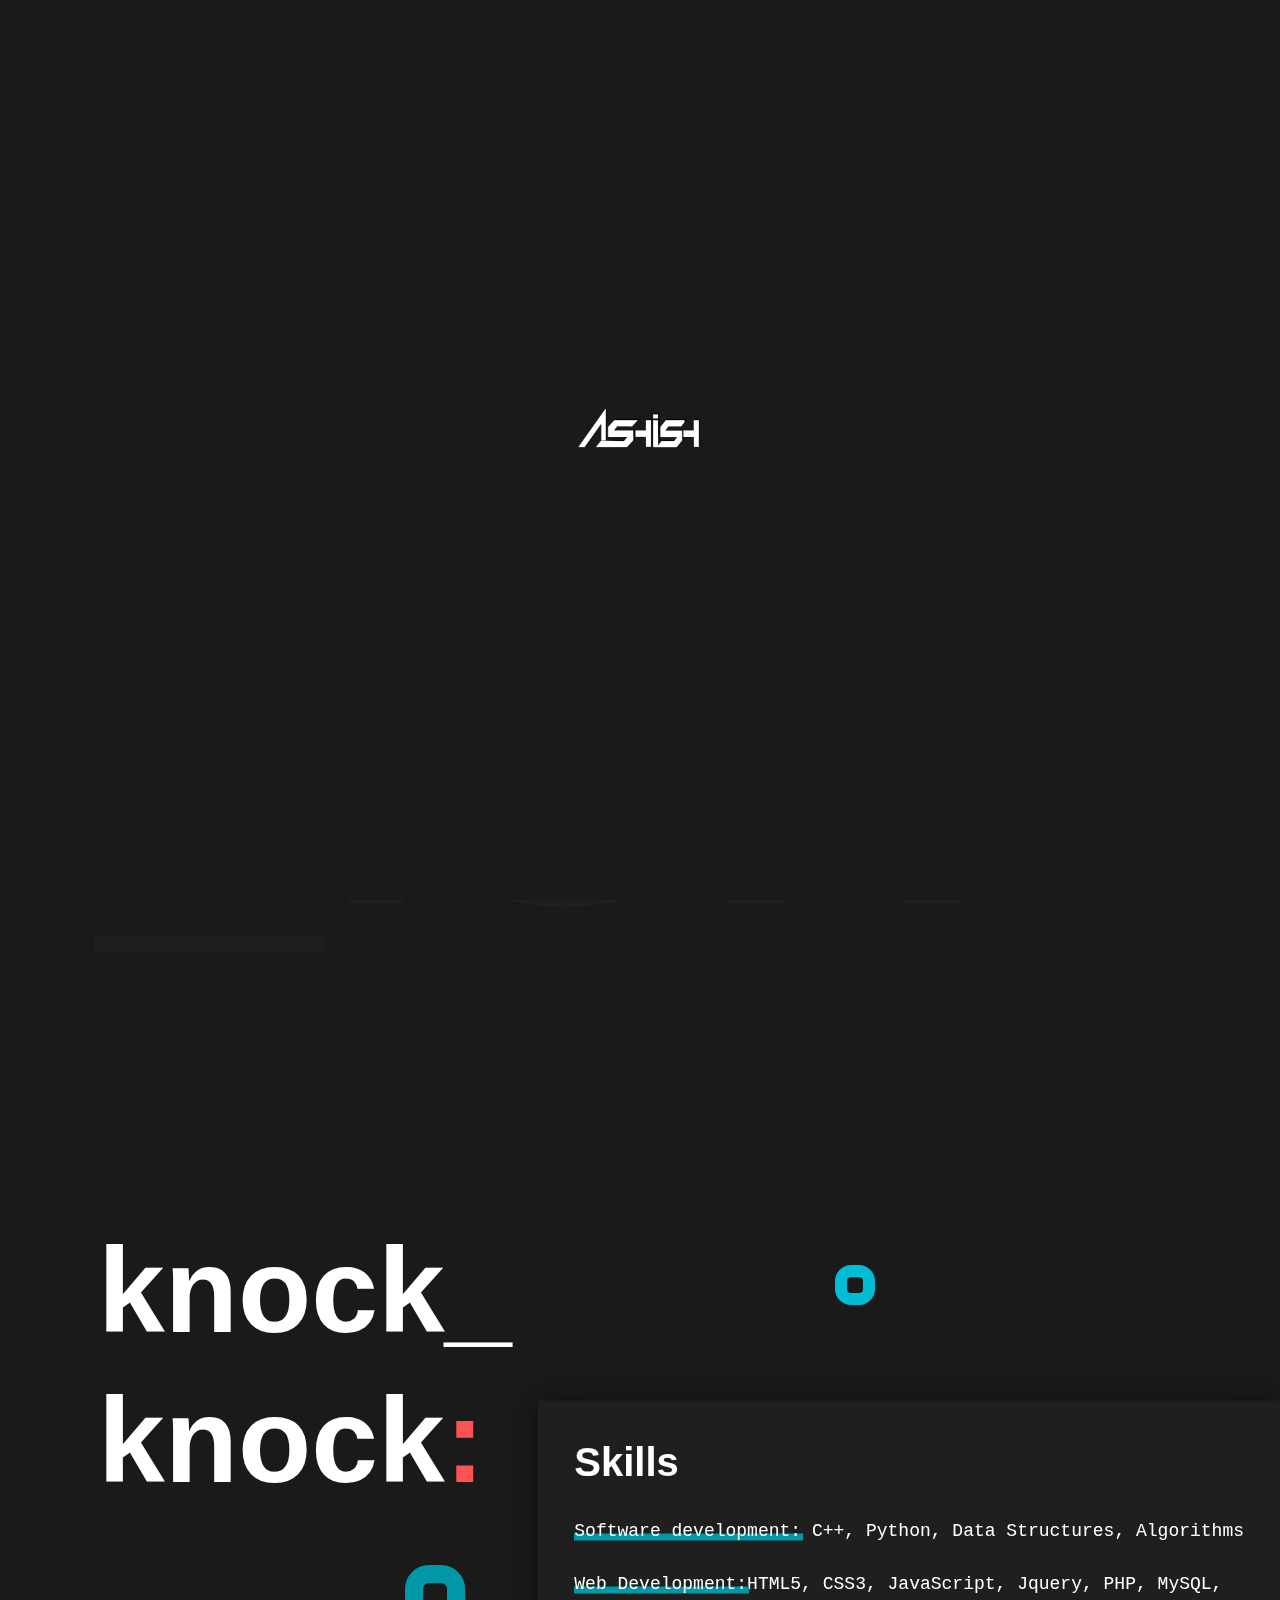
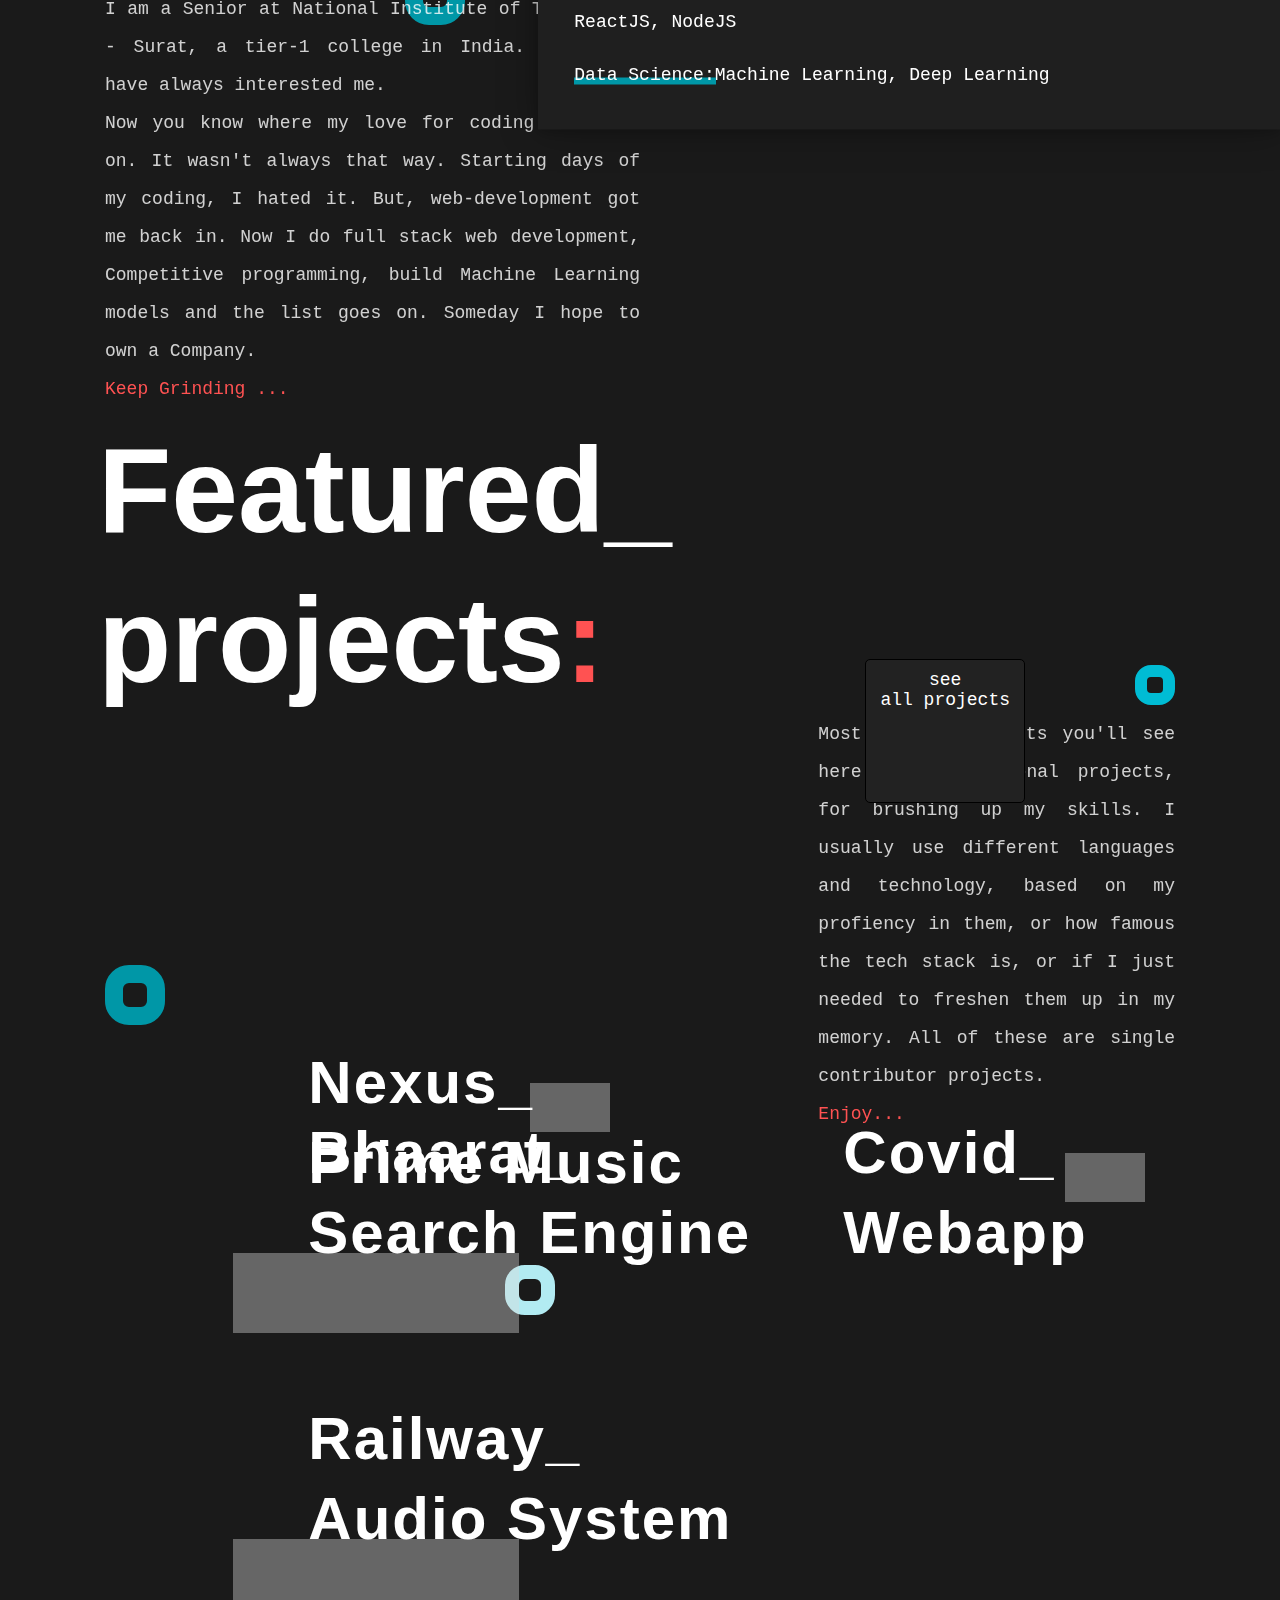
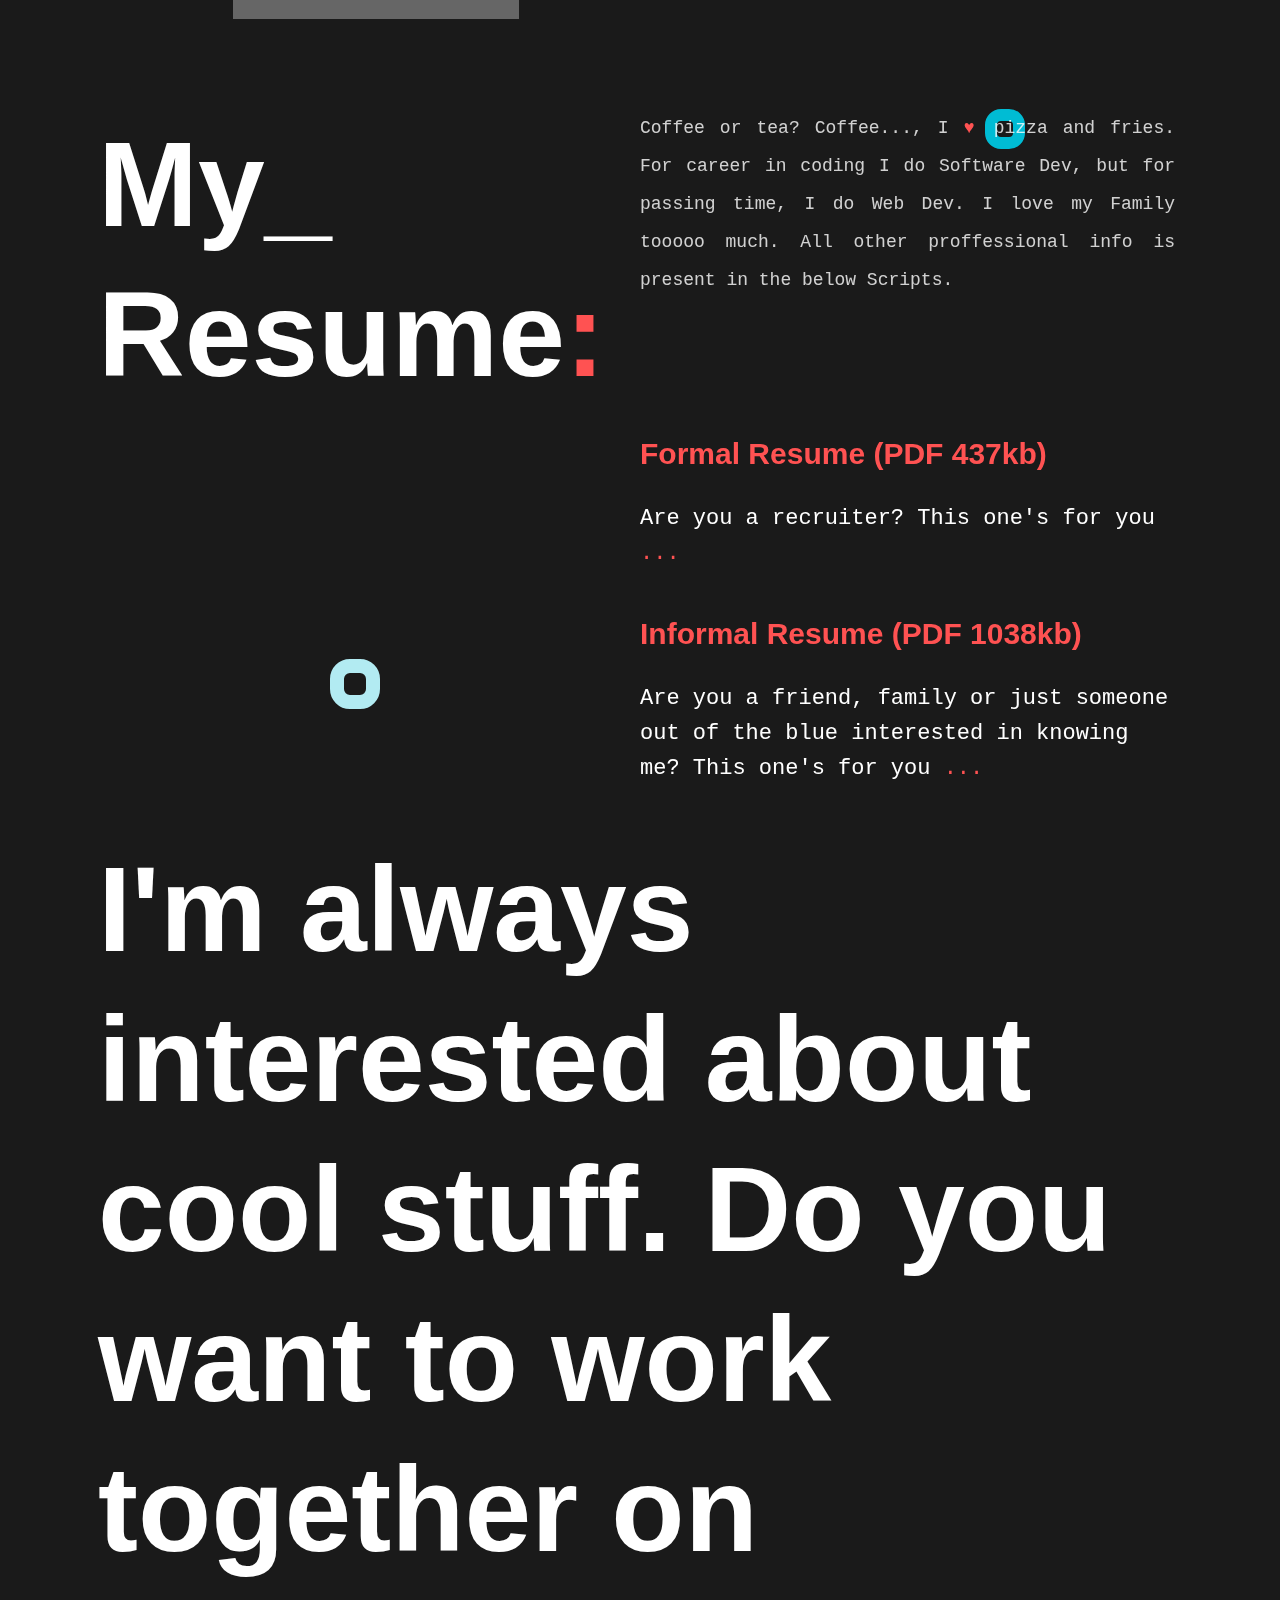
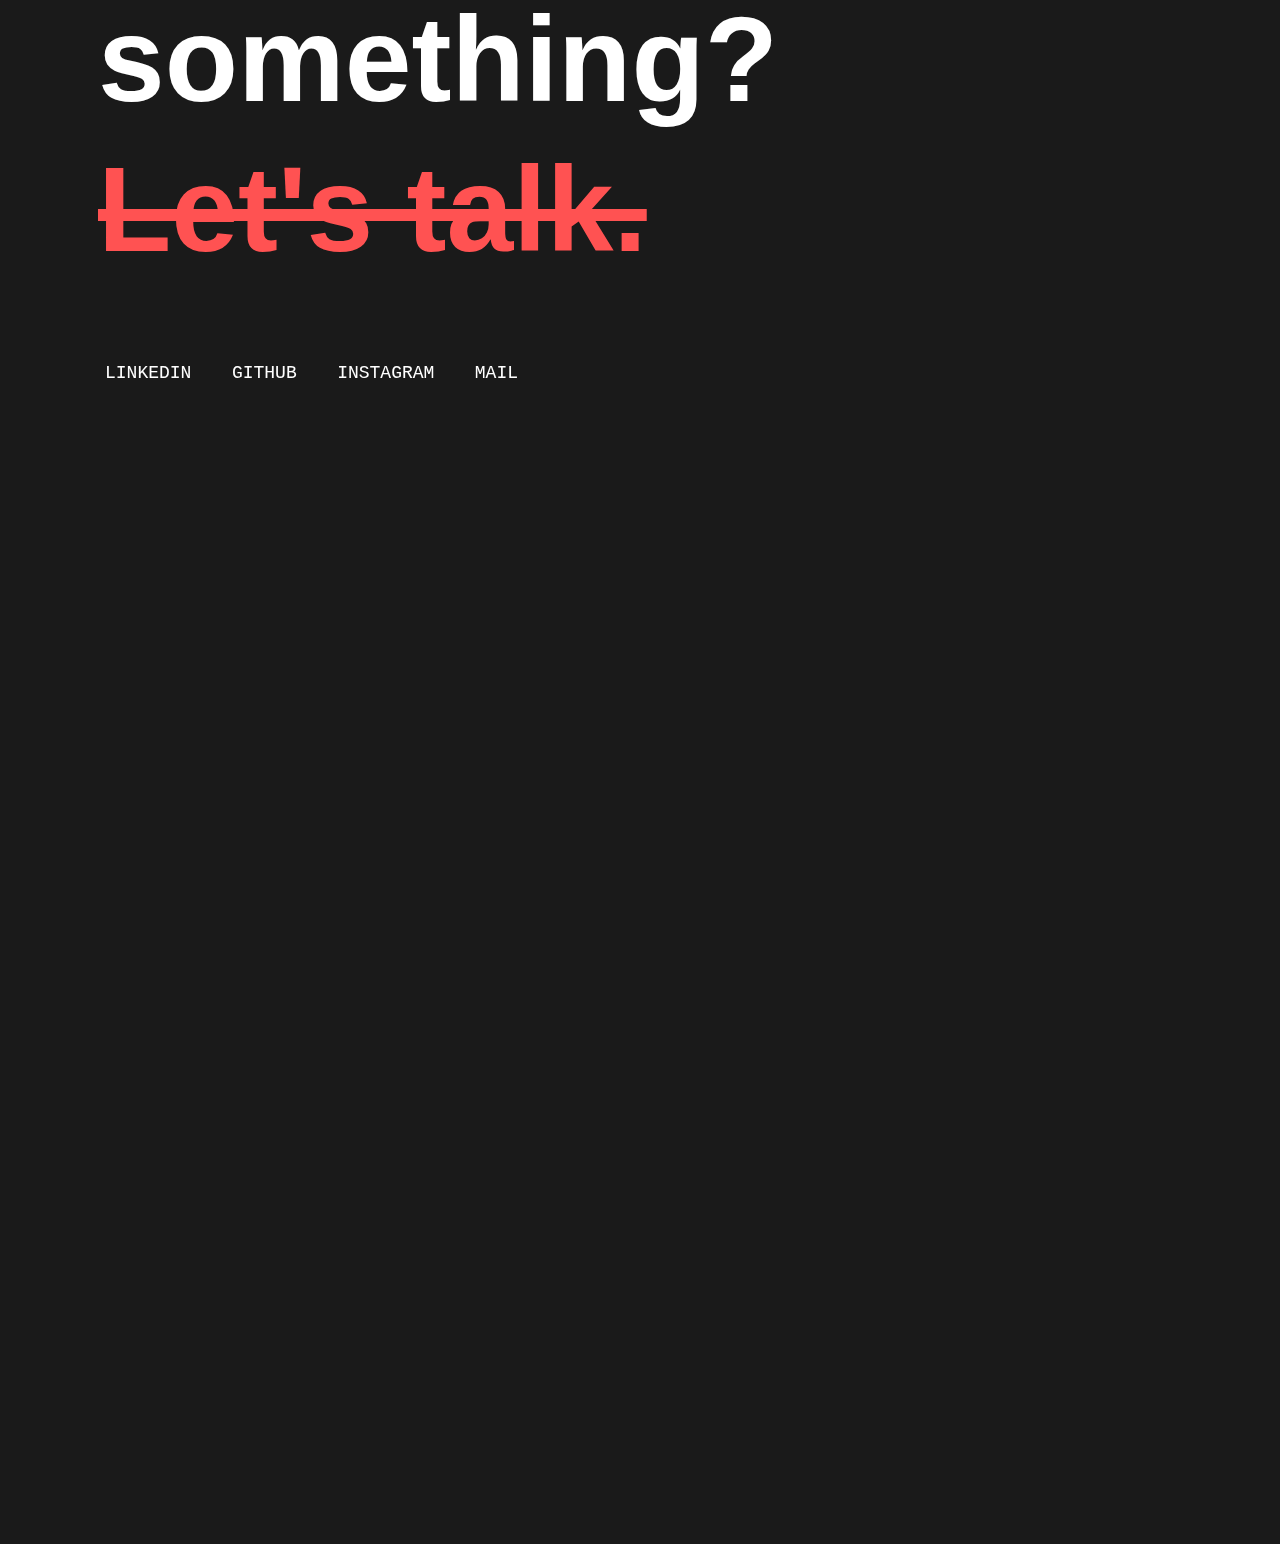
==== commit a0e27023: "Add files via upload" ====
--- a/index.html
+++ b/index.html
@@ -253,7 +253,7 @@
                             <p class="small-height">Software Developer<br> and Web Designer<br></p>
                         </div>
                         <div class="wrap-content">
-                            <h1>Hello<span class="color">.</span><br>I am<br>Ashish</h1>
+                            <h1>Hello<span class="color">.</span><br>I am<br>Ashish<span class="color">.</span></h1>
                         </div>
                     </div>
                 </div>
@@ -274,7 +274,7 @@
                         <div class="col-md-6 moove" data-rellax-speed="5">
                             <h2>knock_<br>knock<span class="color">:</span></h2>
                             <p data-animation="reveal">I am a Senior at National Institute of Technology - Surat, a tier-1 college in India. Computers have always interested me.<br>Now you know where my love for coding is based on. It wasn't always that way. Starting days of my coding, I hated it. But, web-development got me back in.
-                                Now I do full stack web development, Competitive programming, build Machine Learning models and the list goes on. Someday I hope to own a Company.<br>Keep Grinding<span class="color">...</span></p>
+                                Now I do full stack web development, Competitive programming, build Machine Learning models and the list goes on. Someday I hope to own a Company.<br><span class="color">Keep Grinding ...</span></p>
                             <!--<p>Envato is the best and the biggest marketplace of digital products in the world.</p>-->
                         </div>
                     </div>
@@ -298,7 +298,7 @@
                         <div class="see-projects">
                             <h5>see <br>all projects</h5>
                             <i class="icon ion-ios-keypad"></i>
-                            <a href="all-projects/" class="link" target="_blank"></a>
+                            <a href="https://github.com/whoisashish" class="link"></a>
                         </div>
                         <div class="first-project col-md-offset-2 col-md-4 single-project moove" data-rellax-speed="4">
                             <figure itemscope itemtype="http://schema.org/CreativeWork">
@@ -306,7 +306,7 @@
                                 <img src="assets/img/nexus-750.PNG" alt="Nexus Prime Website">
                                 <figcaption>Nexus_<br>Prime&nbsp;Music</figcaption>
                             </figure>
-                            <a href="all-projects/NexusPrimeMusic/" target="_blank" class="link"></a>
+                            <a href="http://nexusprimemusic.ml/" class="link"></a>
                         </div>
                     </div>
                     <div class="row">
@@ -316,7 +316,7 @@
                                 <img src="assets/img/bhaarat-750.PNG" alt="Bhaarat Website">
                                 <figcaption>Bhaarat_<br>Search&nbsp;Engine</figcaption>
                             </figure>
-                            <a href="all-projects/Bhaarat/" target="_blank" class="link"></a>
+                            <a href="http://bhaaratsearch.ml/" class="link"></a>
                         </div>
                         <div class="col-md-offset-2 col-md-4 single-project moove" data-rellax-speed="1">
                             <figure itemscope itemtype="http://schema.org/CreativeWork">
@@ -324,7 +324,7 @@
                                 <img src="assets/img/covid-750.PNG" alt="Covid Website">
                                 <figcaption>Covid_<br>Webapp</figcaption>
                             </figure>
-                            <a href="all-projects/covidVisualizer/" target="_blank" class="link"></a>
+                            <a href="https://stayhomestaysafe.ml/" class="link"></a>
                         </div>
                     </div>
                     <br class="space-mob">
@@ -337,7 +337,7 @@
                                 <img src="assets/img/railway-750.png" alt="Railway Software">
                                 <figcaption>Railway_<br>Audio&nbsp;System</figcaption>
                             </figure>
-                            <a href="all-projects/RailwayAnnouncement/" target="_blank" class="link"></a>
+                            <a href="https://github.com/whoisashish/RailwayAnnoucement" class="link"></a>
                         </div>
                     </div>
                 </div>
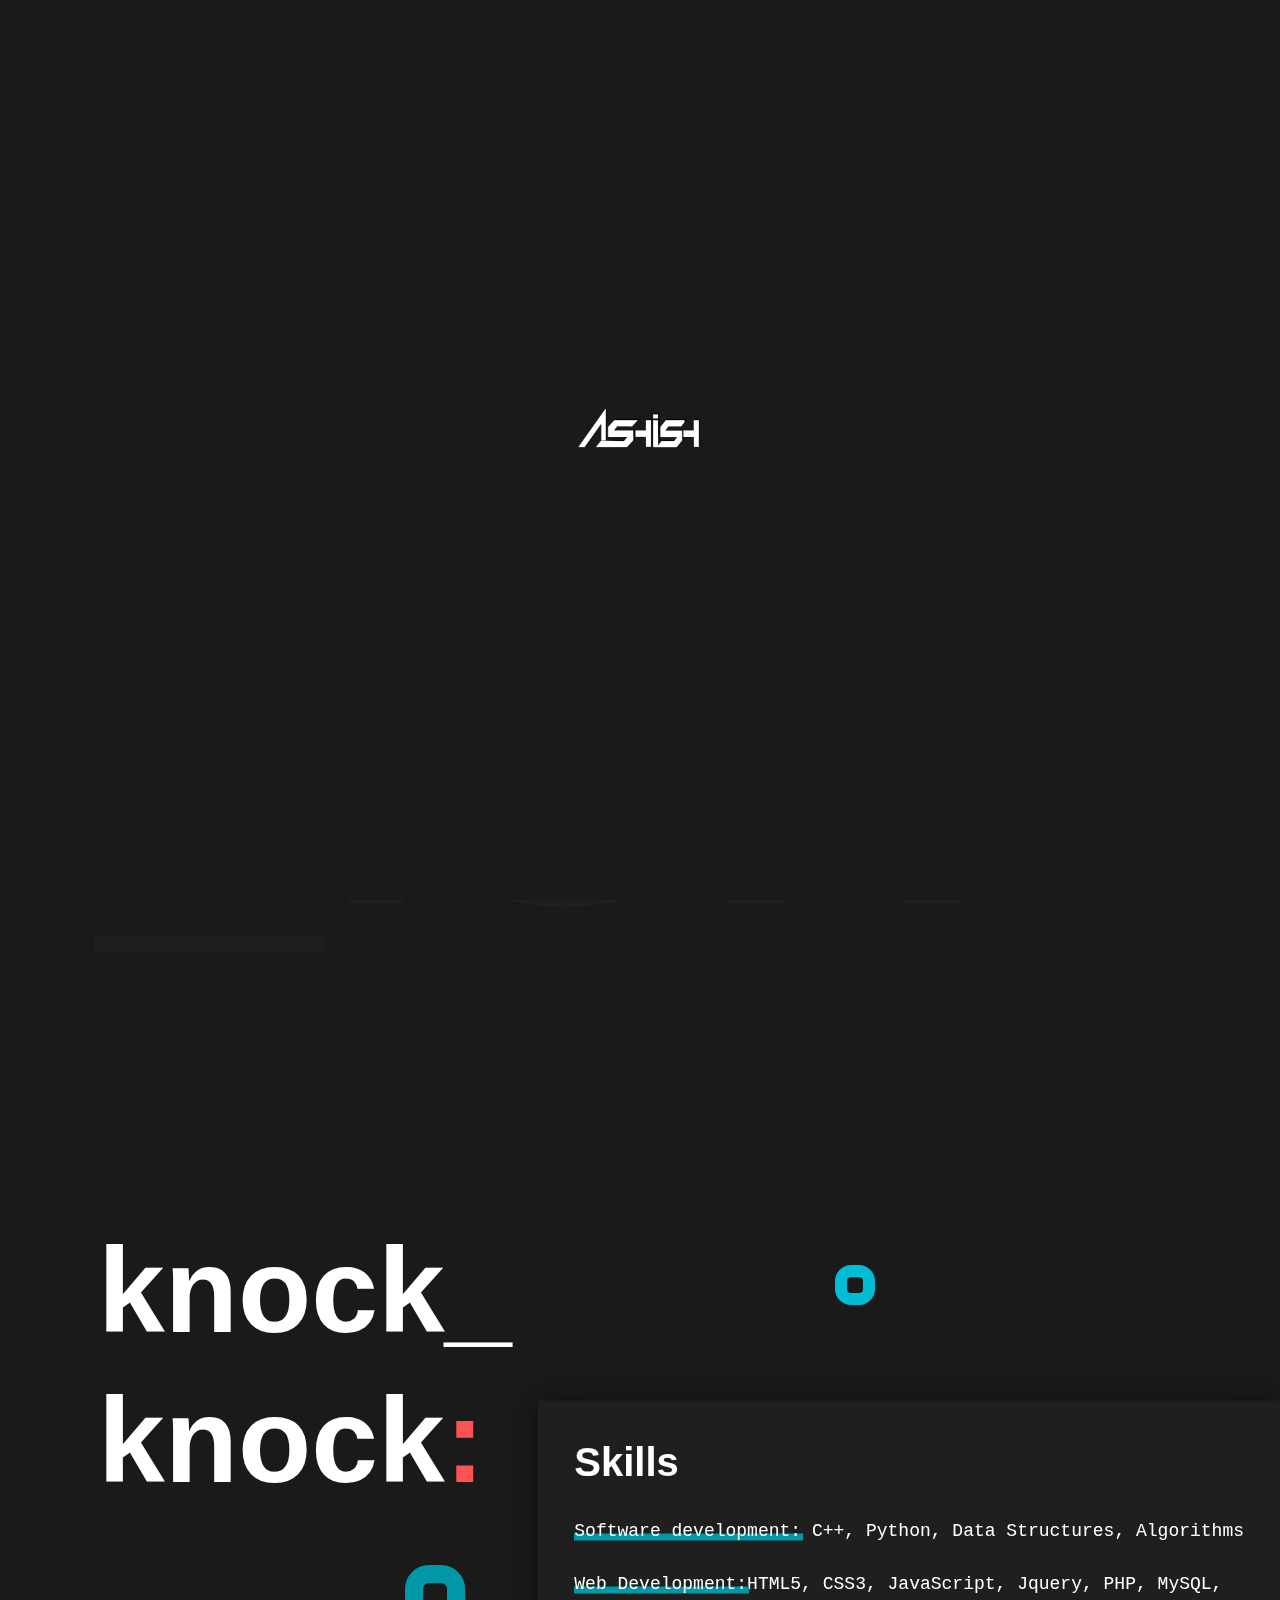
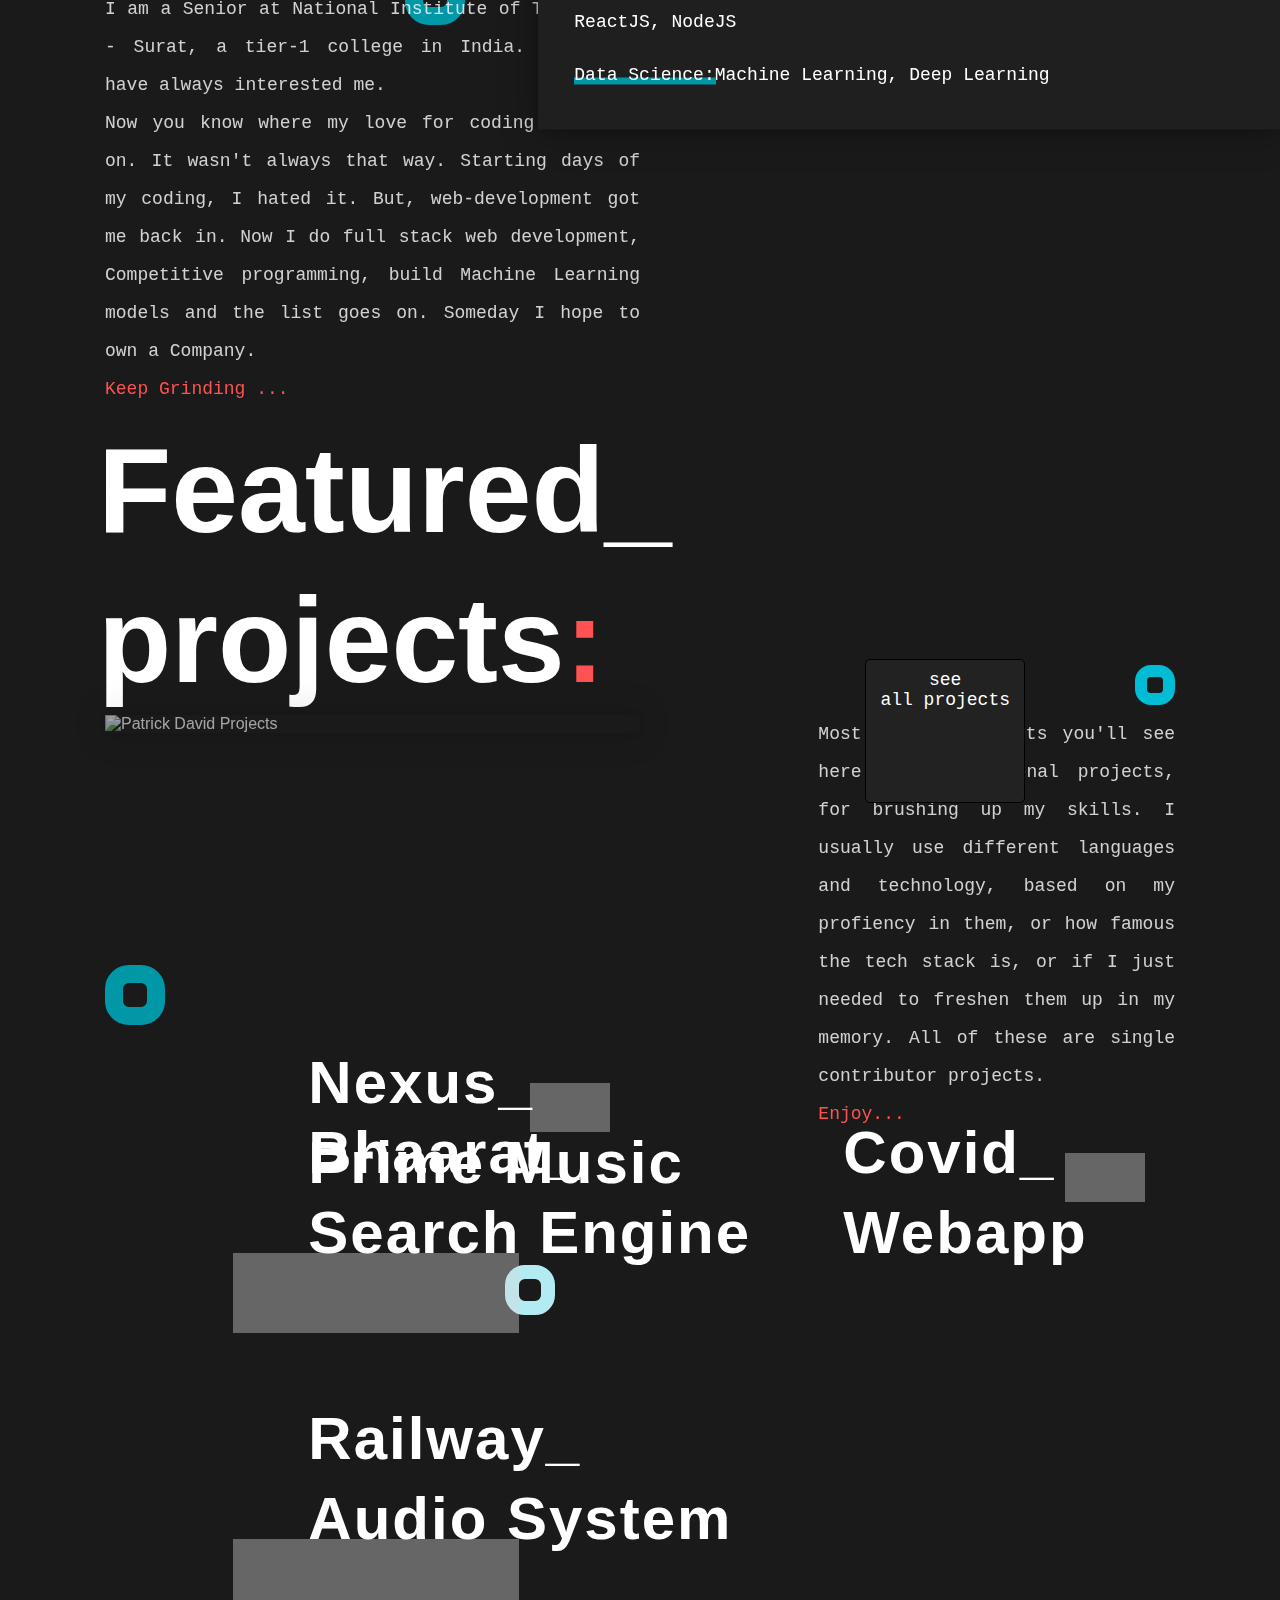
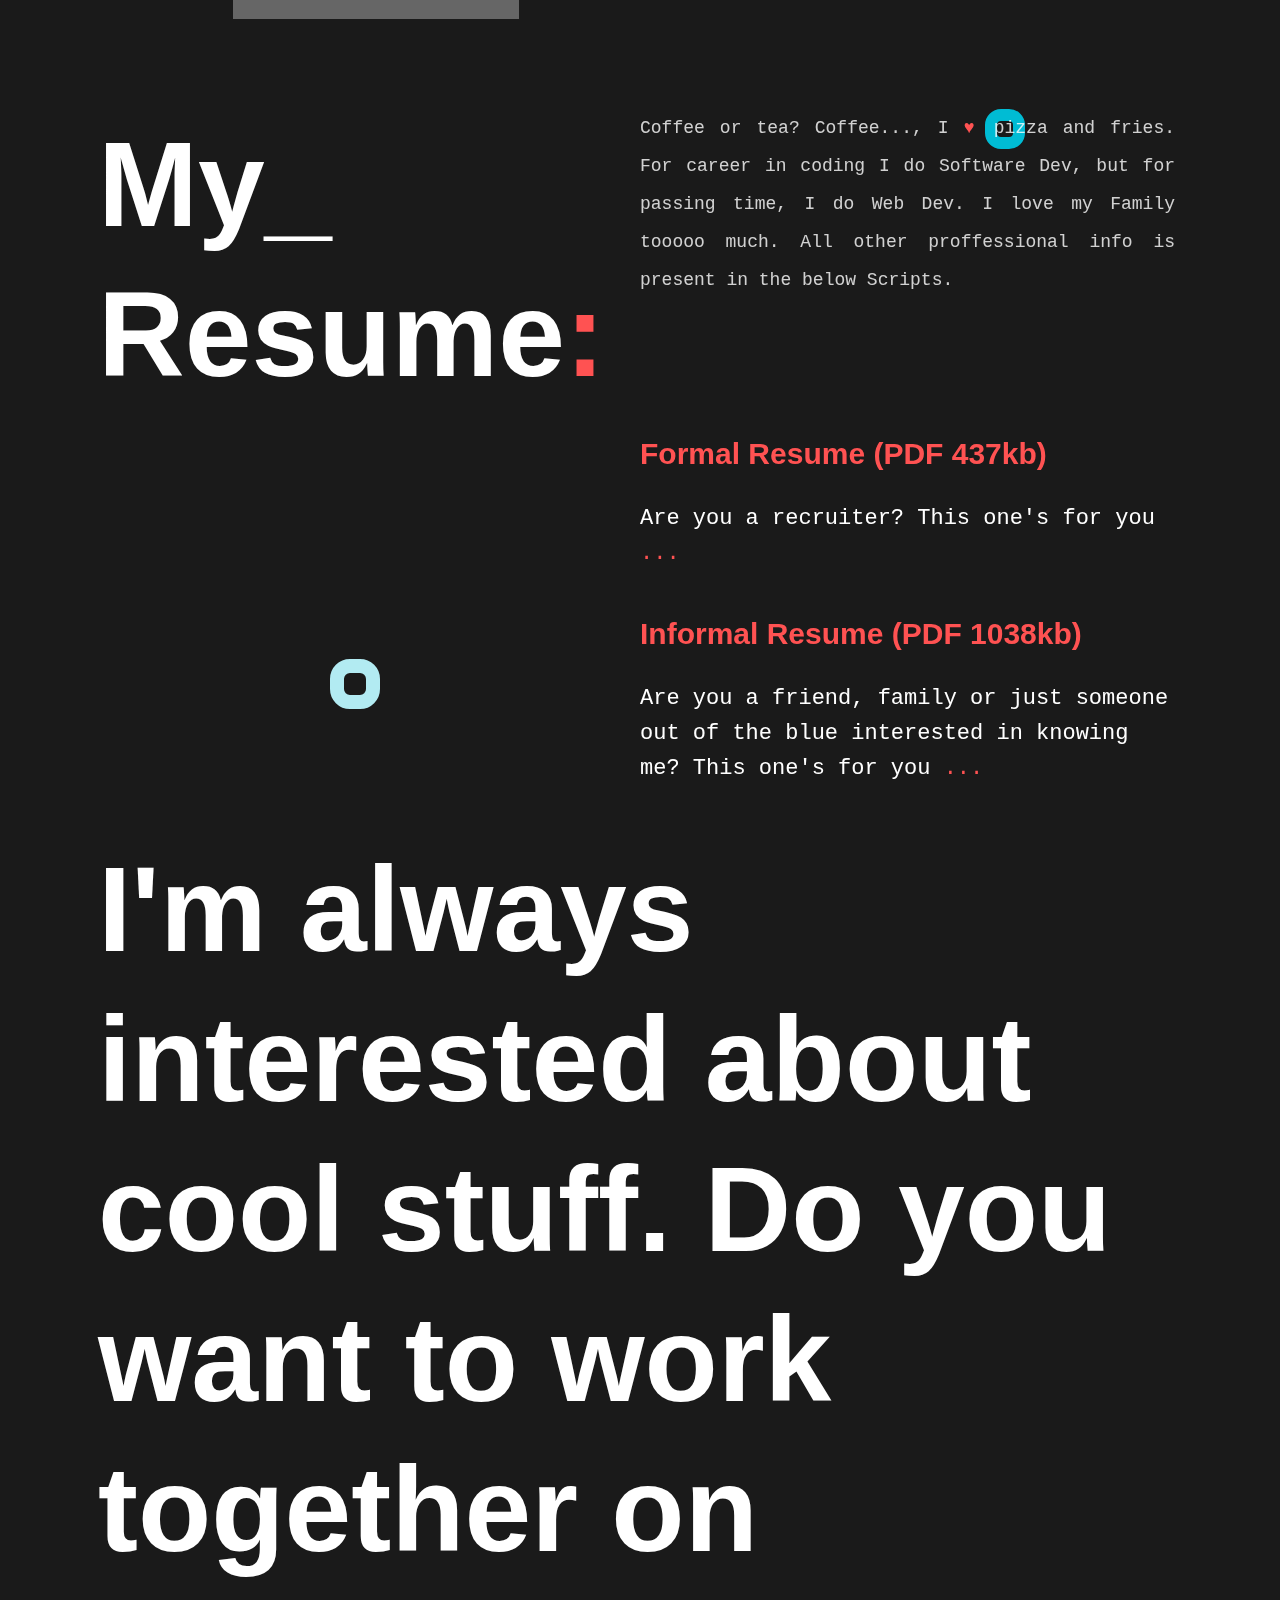
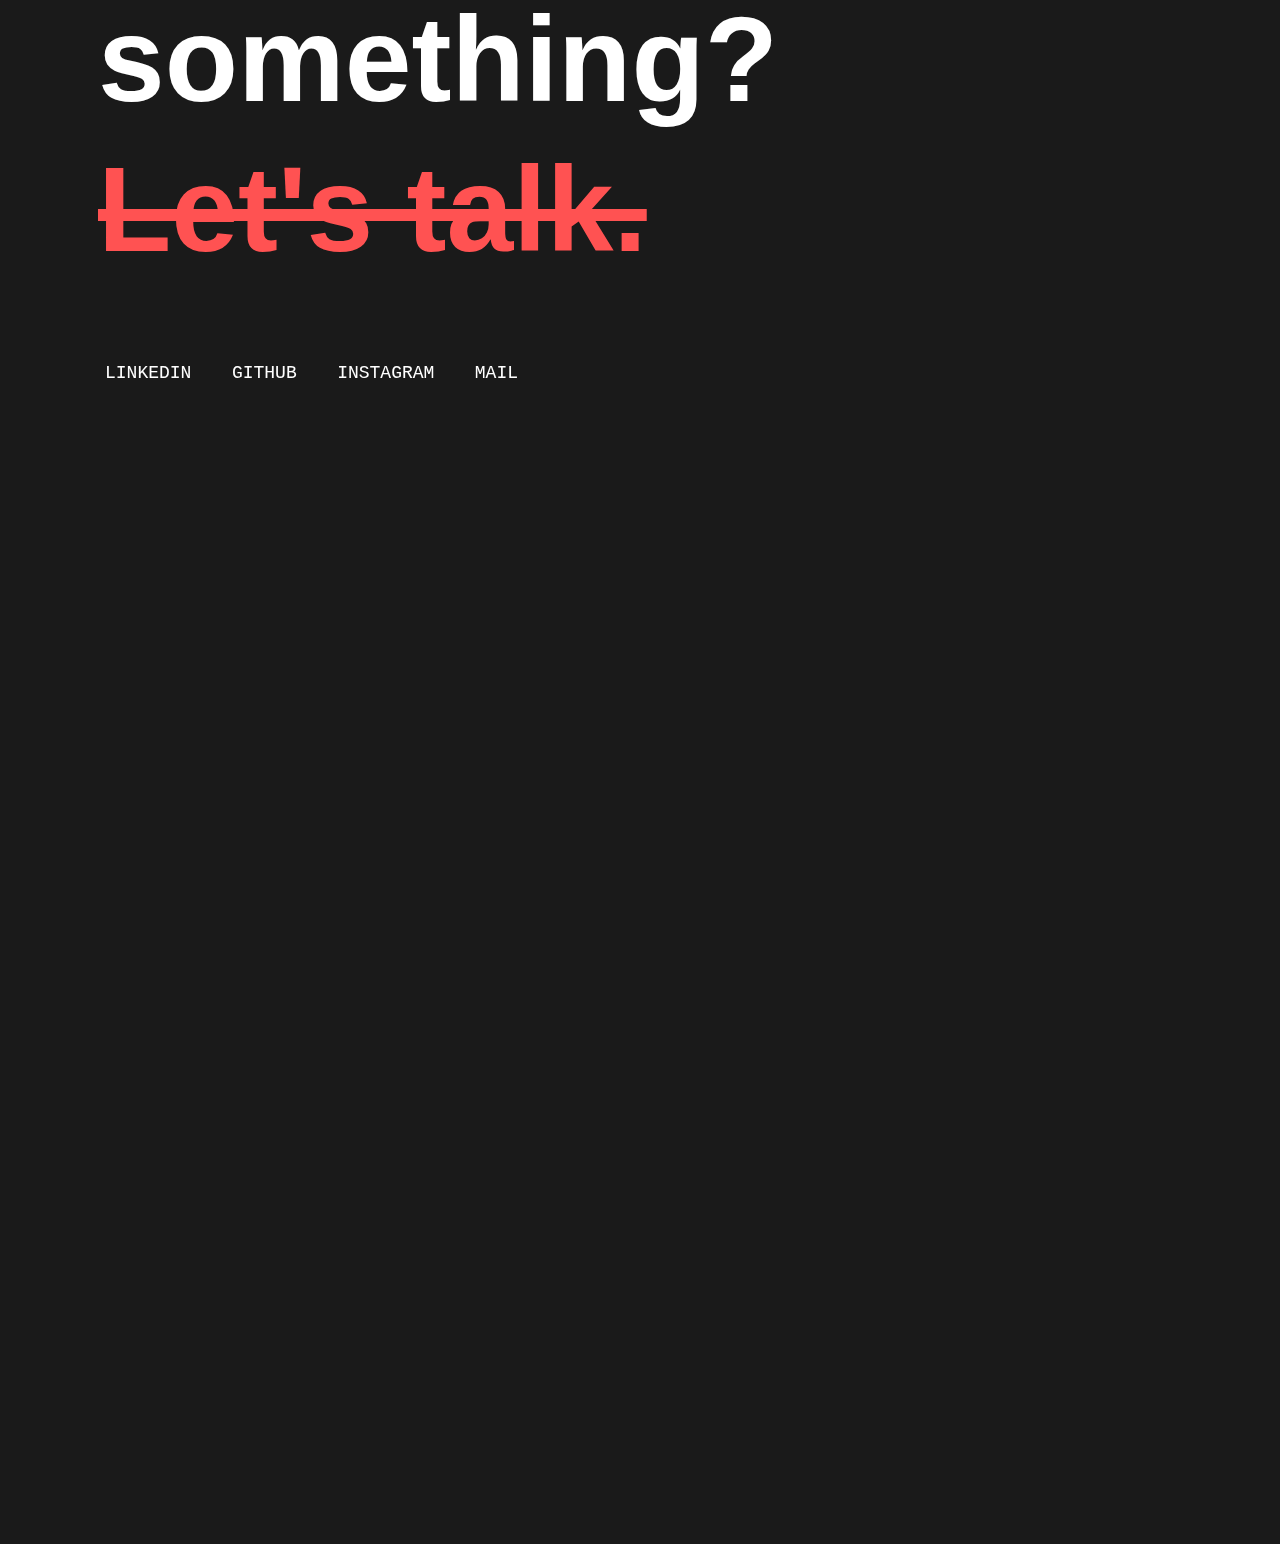
==== commit f90bad6b: "Add files via upload" ====
--- a/index.html
+++ b/index.html
@@ -10,7 +10,7 @@
     <title>Ashish Yadav</title>
 
     <meta name="theme-color" content="#000">
-    <meta name="description" content="Ashish Yadav. An Indian all-in-one human combo pack. The pack comes with Software development, Data Science and Full satck web developement.">
+    <meta name="description" content="Ashish Yadav. An Indian all-in-one human combo pack. The pack comes with Software development, Data Science and Full stack web developement.">
 
     <meta name="robots" content="index,follow,noodp">
     <!-- All Search Engines -->
@@ -31,7 +31,7 @@
     <meta property="og:locale" content="it_IT" />
     <meta property="og:type" content="website" />
     <meta property="og:title" content="Ashish Yadav. Software developer, Web Designer." />
-    <meta property="og:description" content="Ashish Yadav. An Indian all-in-one human combo pack. The pack comes with Software development, Data Science and Full satck web developement." />
+    <meta property="og:description" content="Ashish Yadav. An Indian all-in-one human combo pack. The pack comes with Software development, Data Science and Full stack web developement." />
     <!--
     <meta property="og:url" content="http://bepatrickdavid.com/" />
     <meta property="og:site_name" content="Patrick David" />
@@ -40,7 +40,7 @@
 
     <!-- Twitter -->
     <meta name="twitter:card" content="summary" />
-    <meta name="twitter:description" content="Ashish Yadav. An Indian all-in-one human combo pack. The pack comes with Software development, Data Science and Full satck web developement." />
+    <meta name="twitter:description" content="Ashish Yadav. An Indian all-in-one human combo pack. The pack comes with Software development, Data Science and Full stack web developement." />
     <meta name="twitter:title" content="Ashish Yadav. Software developer, Web Designer" />
     <!--
     <meta name="twitter:site" content="@bepatrickdavid" />
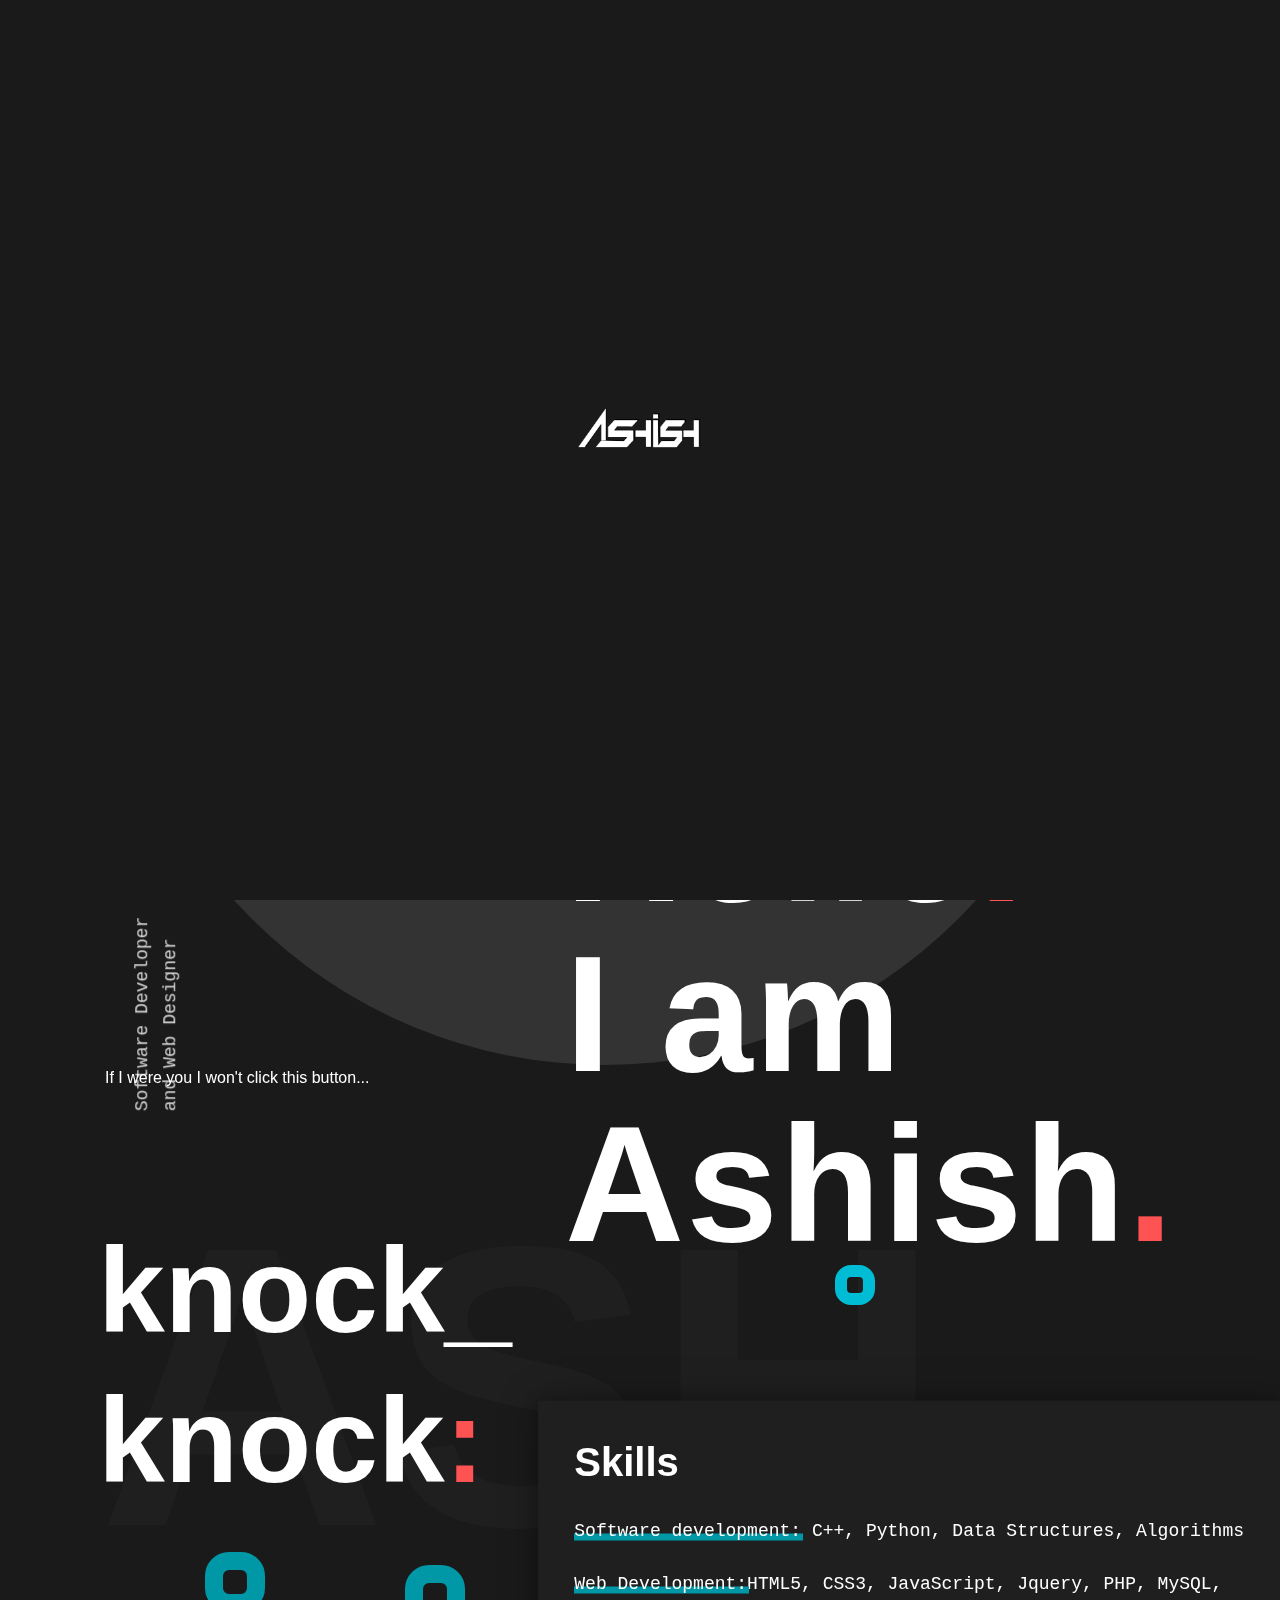
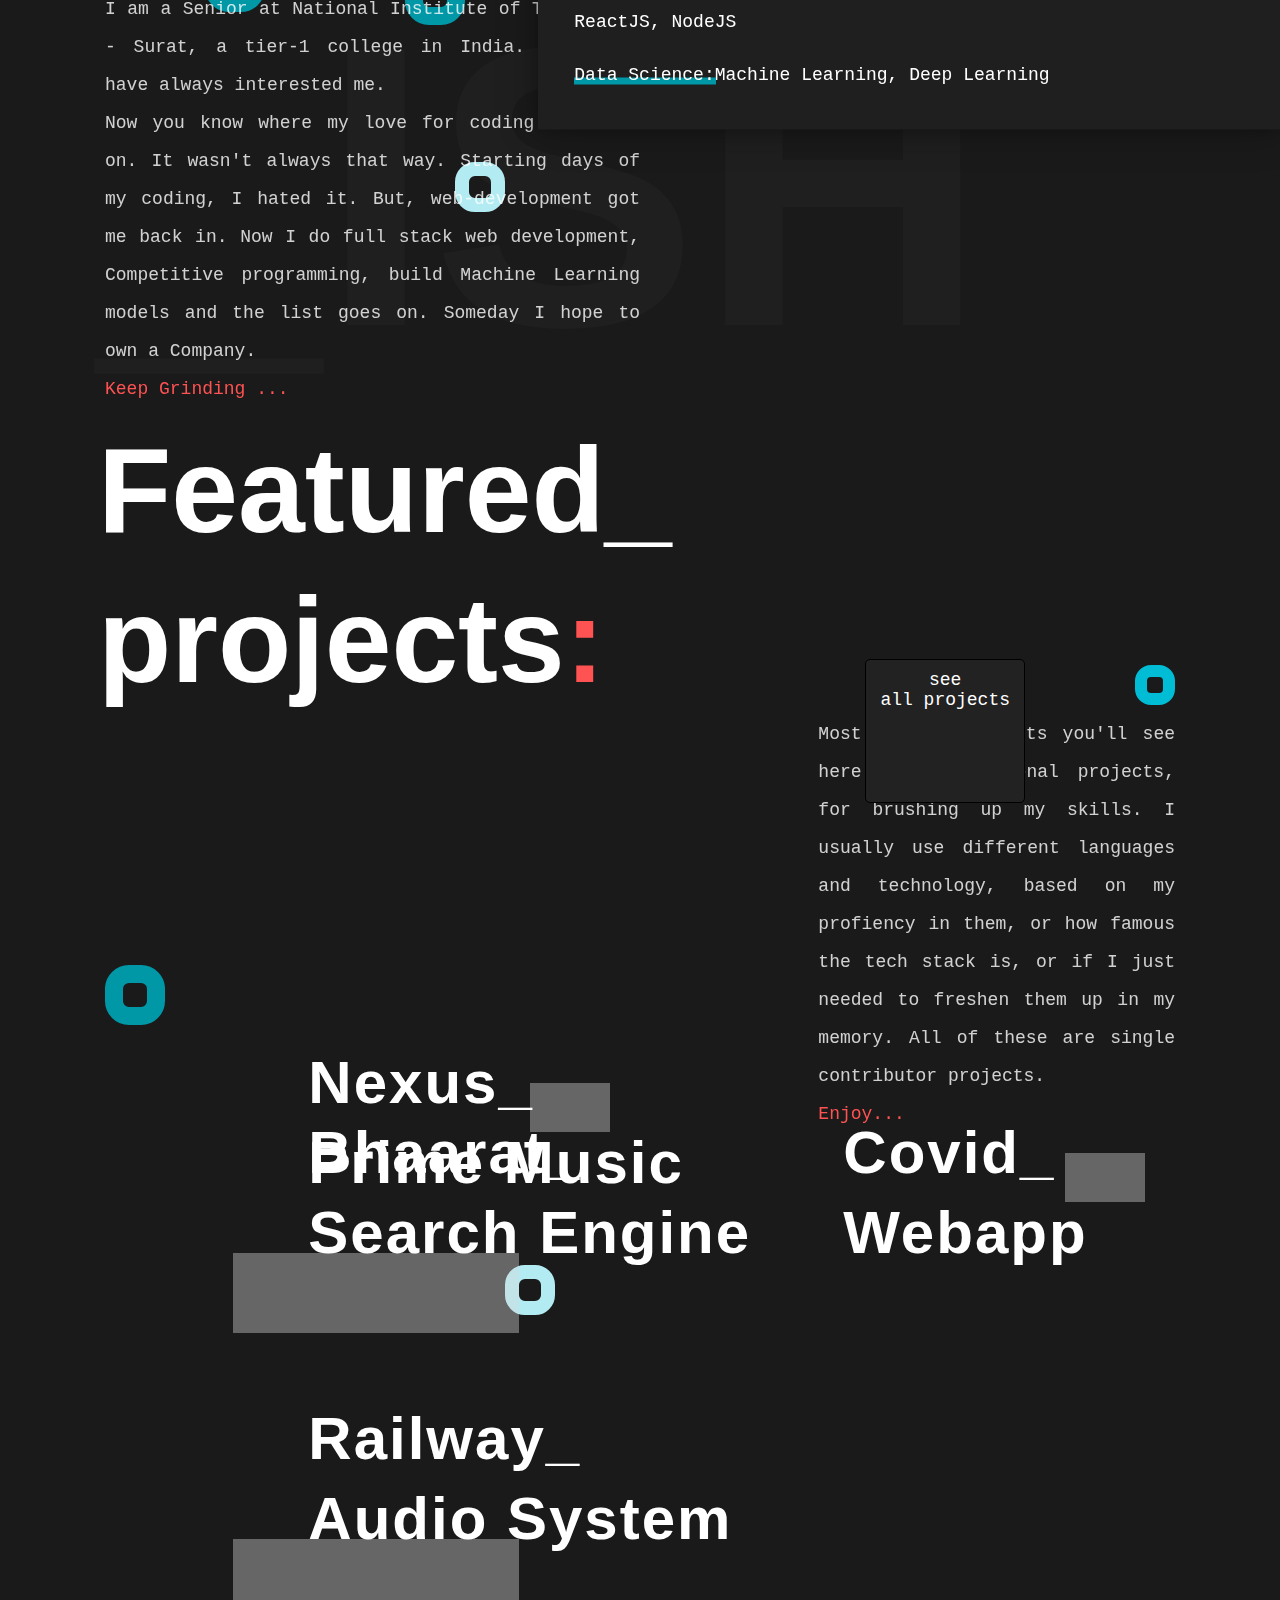
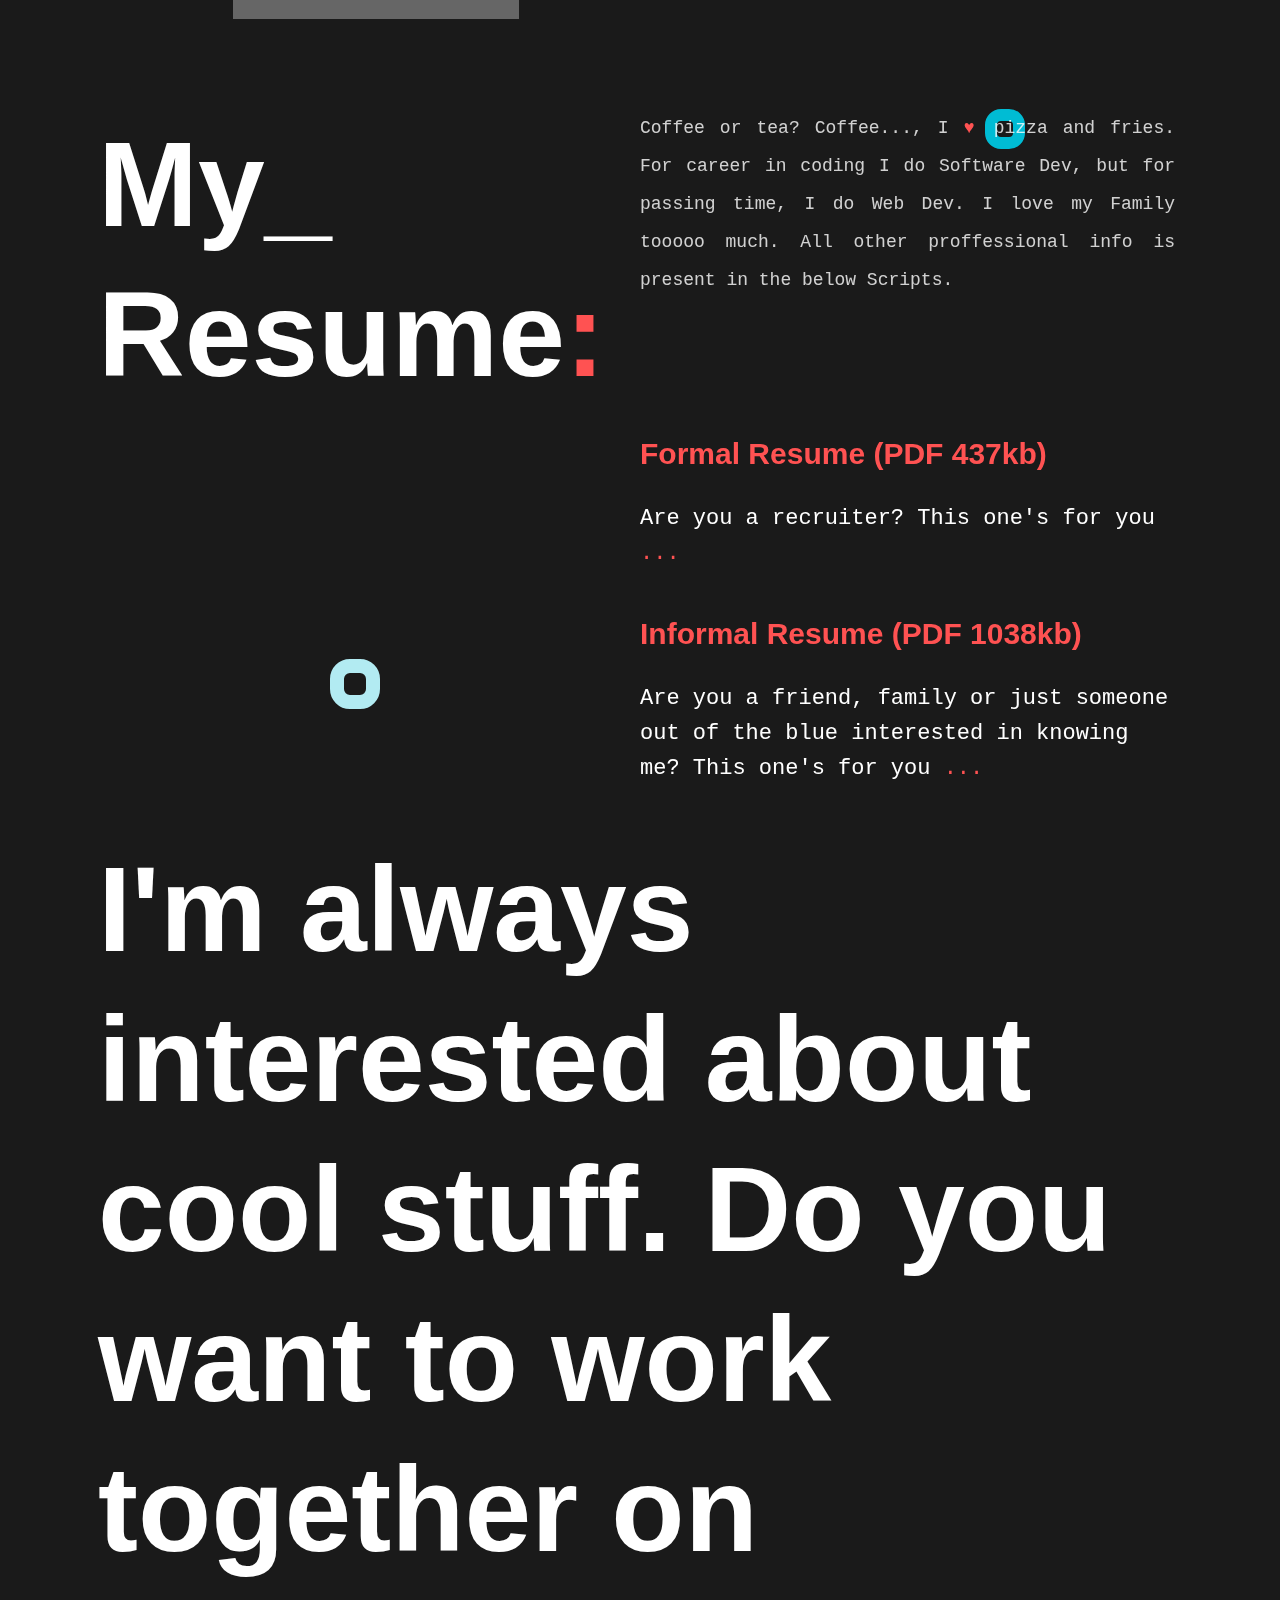
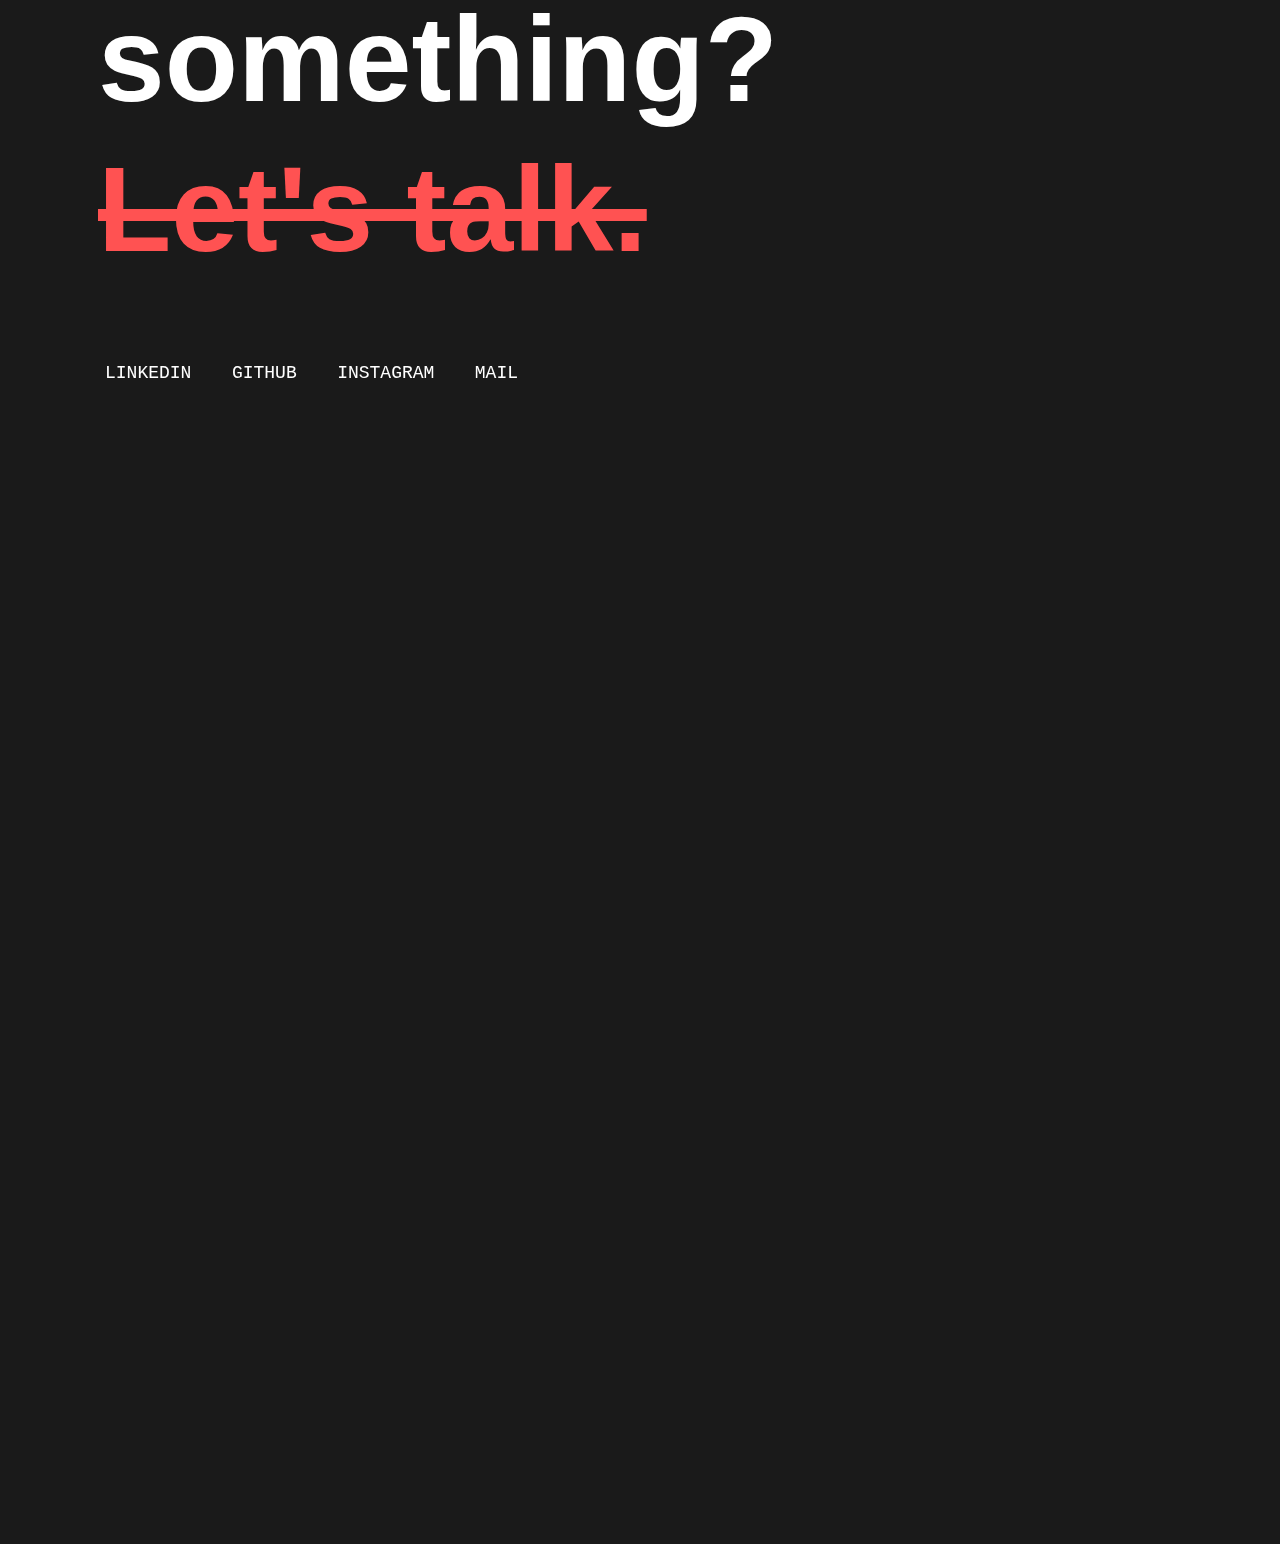
==== commit c88897e3: "Update index.html" ====
--- a/index.html
+++ b/index.html
@@ -239,8 +239,31 @@
                                 </g>
                             </svg>
                             <div class="text">
-                                <p>If you were wondering, Yes this website uses <a href="#">cookies</a></p>
+                                <p>If you were wondering, Yes this website uses cookies</p>
                             </div>
+                        </div>
+                        <div class="playMusic" onclick="sasuke()">
+                            <?xml version="1.0" encoding="UTF-8" standalone="no"?>
+
+                            <svg xmlns:dc="http://purl.org/dc/elements/1.1/" xmlns:cc="http://creativecommons.org/ns#" xmlns:rdf="http://www.w3.org/1999/02/22-rdf-syntax-ns#" xmlns:svg="http://www.w3.org/2000/svg" xmlns="http://www.w3.org/2000/svg" xmlns:sodipodi="http://sodipodi.sourceforge.net/DTD/sodipodi-0.dtd" xmlns:inkscape="http://www.inkscape.org/namespaces/inkscape" id="svg5554" version="1.1" inkscape:version="0.91 r13725" width="1000" height="1000" viewBox="0 0 1000 1000" sodipodi:docname="YouTube Music Icon.svg">
+                                <metadata id="metadata5560">
+                                    <rdf:RDF>
+                                        <cc:Work rdf:about="">
+                                            <dc:format>image/svg+xml</dc:format>
+                                            <dc:type rdf:resource="http://purl.org/dc/dcmitype/StillImage" />
+                                            <dc:title></dc:title>
+                                        </cc:Work>
+                                    </rdf:RDF>
+                                </metadata>
+                                <defs id="defs5558" />
+                                <sodipodi:namedview pagecolor="#ffffff" bordercolor="#666666" borderopacity="1" objecttolerance="10" gridtolerance="10" guidetolerance="10" inkscape:pageopacity="0" inkscape:pageshadow="2" inkscape:window-width="1366" inkscape:window-height="705" id="namedview5556" showgrid="false" fit-margin-top="0" fit-margin-left="0" fit-margin-right="0" fit-margin-bottom="0" inkscape:zoom="0.27764706" inkscape:cx="7.1420483" inkscape:cy="328.87976" inkscape:window-x="-8" inkscape:window-y="-8" inkscape:window-maximized="1" inkscape:current-layer="svg5554" />
+                                <ellipse style="fill:#333333;fill-opacity:1;stroke:none" id="path5564" cx="500.00534" cy="500" rx="499.99466" ry="500" />
+                                <path style="fill:#3d3d3d;fill-opacity:1;fill-rule:evenodd;stroke:none;stroke-width:1px;stroke-linecap:butt;stroke-linejoin:miter;stroke-opacity:1" d="m 89.289503,215.1091 a 499.99466,500 0 0 0 -1.941069,2.56994 499.99466,500 0 0 0 -26.122675,42.6043 499.99466,500 0 0 0 -21.74941,45.00918 499.99466,500 0 0 0 -17.142277,46.94253 499.99466,500 0 0 0 -12.34806,48.4279 A 499.99466,500 0 0 0 2.502349,450.08111 499.99466,500 0 0 0 0,499.9944 a 499.99466,500 0 0 0 1.262867,35.36603 499.99466,500 0 0 0 6.033711,49.63035 499.99466,500 0 0 0 10.944856,48.758 499.99466,500 0 0 0 15.739096,47.43765 499.99466,500 0 0 0 20.416386,45.6222 499.99466,500 0 0 0 24.883193,43.3352 499.99466,500 0 0 0 14.616544,20.46516 L 425.2828,611.42102 l 0,-198.37995 L 89.289503,215.1091 Z" id="path5570" inkscape:connector-curvature="0" />
+                                <path style="fill:#e23229;fill-opacity:1;stroke:none;stroke-width:0.46781889" d="M 325.1186,665.57822 A 230.94654,236.90782 0 0 0 497.31311,745.05752 230.94654,236.90782 0 0 0 728.25442,508.15216 230.94654,236.90782 0 0 0 497.31311,271.24681 230.94654,236.90782 0 0 0 323.10736,352.84807 l 102.17544,60.193 0,198.37995 -100.1642,54.1572 z" id="path5575" inkscape:connector-curvature="0" />
+                                <path style="fill:#c7322a;fill-opacity:1;stroke:none;stroke-width:0.46781889" d="m 325.1186,665.57822 100.1642,-54.1572 0,-198.37995 -102.17544,-60.193 a 230.94654,236.90782 0 0 0 -56.73556,155.30409 230.94654,236.90782 0 0 0 58.7468,157.42606 z" id="ellipse5566" inkscape:connector-curvature="0" />
+                                <path style="fill:#ffffff;fill-rule:evenodd;stroke:none;stroke-width:1px;stroke-linecap:butt;stroke-linejoin:miter;stroke-opacity:1" d="m 425.28431,611.41301 0,-198.36954 189.27504,97.82608 z" id="path5568" inkscape:connector-curvature="0" sodipodi:nodetypes="cccc" />
+                            </svg>
+                            <div class="text" id="myText">If I were you I won't click this button...</div>
                         </div>
                         <div class="text-top">
                             <h3>ash_<br>_ish</h3>
@@ -356,10 +379,10 @@
                                 <br class="space-mob"><br class="space-mob"><br class="space-mob"><br class="space-mob"><br class="space-mob">
                                 <ul class="padding-onlytop-md">
                                     <li><b class="color">Formal Resume (PDF 437kb)</b><br><br><a href="assets/downloads/Ashish_Yadav_Resume.pdf" download><img src="assets/img/formal.png" alt="formal-resume">
-                                        <span>Are you a recruiter? This one's for you<span class="color"> ...</span></span></a>
+                                            <span>Are you a recruiter? This one's for you<span class="color"> ...</span></span></a>
                                     </li>
                                     <li><b class="color">Informal Resume (PDF 1038kb)</b><br><br><a href="assets/downloads/Ashish_Yadav_Resume_2.pdf" download><img src="assets/img/informal.png" alt="informal-resume">
-                                        <span>Are you a friend, family or just someone out of the blue interested in knowing me? This one's for you <span class="color">...</span></span></a>
+                                            <span>Are you a friend, family or just someone out of the blue interested in knowing me? This one's for you <span class="color">...</span></span></a>
                                     </li>
                                 </ul>
                             </div>
@@ -392,12 +415,62 @@
     </div>
     <!--  Main Wrap  -->
 
+    <audio id="myAudio" loop>
+        <!--        <source src="horse.ogg" type="audio/ogg">-->
+        <source src="theme.mp3" type="audio/mpeg">
+    </audio>
+
     <!-- jQuery (necessary for Bootstrap's JavaScript plugins) -->
     <script src="assets/js/jquery.min.js"></script>
     <!-- All js library -->
     <script src="assets/js/bootstrap/bootstrap.min.js"></script>
     <script src="assets/js/library.js"></script>
     <script src="assets/js/main.js"></script>
+    <script>
+        var x = document.getElementById("myAudio");
+        var text = document.getElementById("myText");
+        var a = -1;
+        //        var b = Math.floor(Math.random() * 10);
+
+        function sasuke() {
+            if (a === -1) {
+                x.play();
+                text.innerHTML = "Uchiha Mode On!";
+                a = Math.floor(Math.random() * 10);
+            } else if (a === 0) {
+                text.innerHTML = "Naruto... I know you're special, but I am more special than you!";
+                a = Math.floor(Math.random() * 10);
+            } else if (a === 1) {
+                text.innerHTML = "Shut up Naruto... Stop bothering me!";
+                a = Math.floor(Math.random() * 10);
+            } else if (a === 2) {
+                text.innerHTML = "You sure you not hurt? Scaredy Cat!";
+                a = Math.floor(Math.random() * 10);
+            } else if (a === 3) {
+                text.innerHTML = "You are annoying Sakura!";
+                a = Math.floor(Math.random() * 10);
+            } else if (a === 4) {
+                text.innerHTML = "My dream doesn’t exist in the future. It lies in the past. That’s the only place it exists.";
+                a = Math.floor(Math.random() * 10);
+            } else if (a === 5) {
+                text.innerHTML = "I have long since closed my eyes... My only goal is in the darkness.";
+                a = Math.floor(Math.random() * 10);
+            } else if (a === 6) {
+                text.innerHTML = "I understand now. Even if I must take the devil's fruit, I must gain power. I am an avenger.";
+                a = Math.floor(Math.random() * 10);
+            } else if (a === 7) {
+                text.innerHTML = "Even the strongest of opponents always has a weakness";
+                a = Math.floor(Math.random() * 10);
+            } else if (a === 8) {
+                text.innerHTML = "It's never been 'The one who becomes Hokage will be acknowledged by Everyone', it's 'The one who is acknowledged by everyone becomes the Hokage'";
+                a = Math.floor(Math.random() * 10);
+            } else if (a === 9) {
+                text.innerHTML = "Knowledge and awareness are vague, and perhaps better called illusions.";
+                a = Math.floor(Math.random() * 10);
+            }
+        }
+
+    </script>
 
     <script>
         (function(i, s, o, g, r, a, m) {
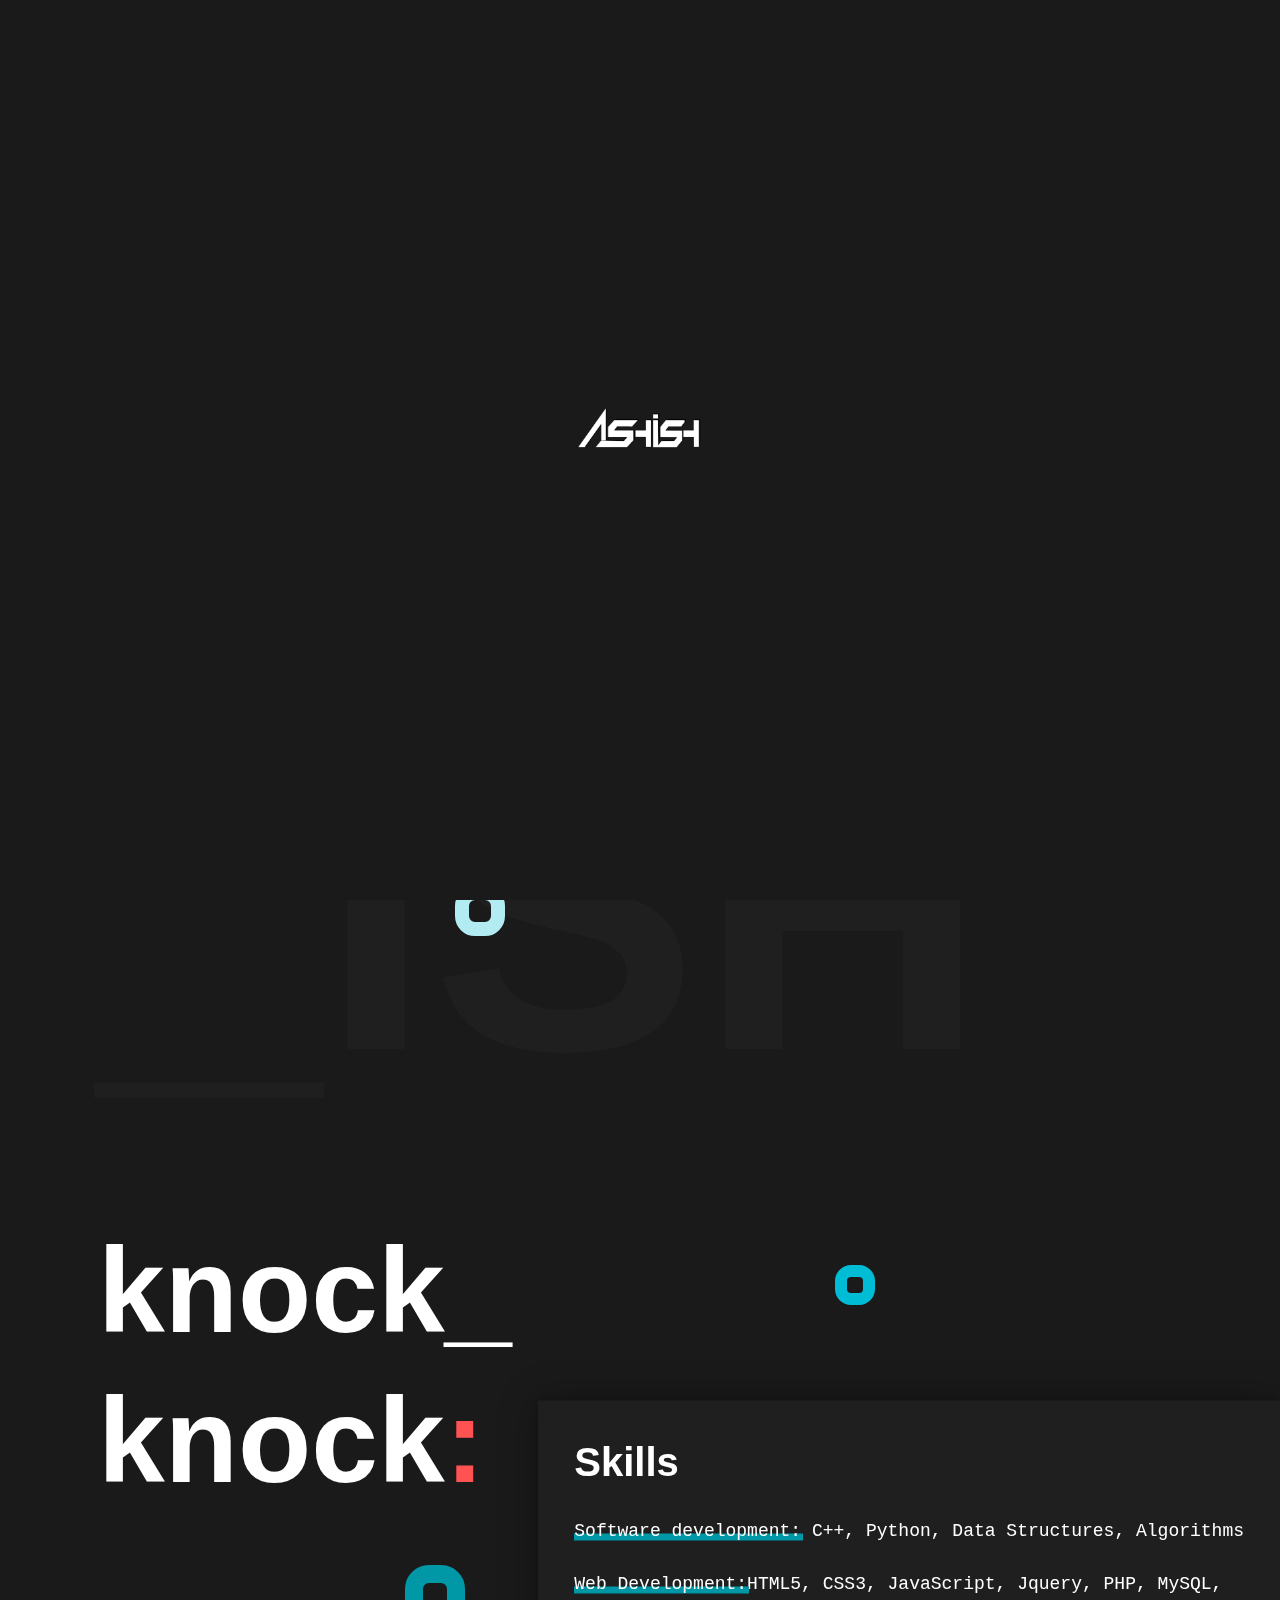
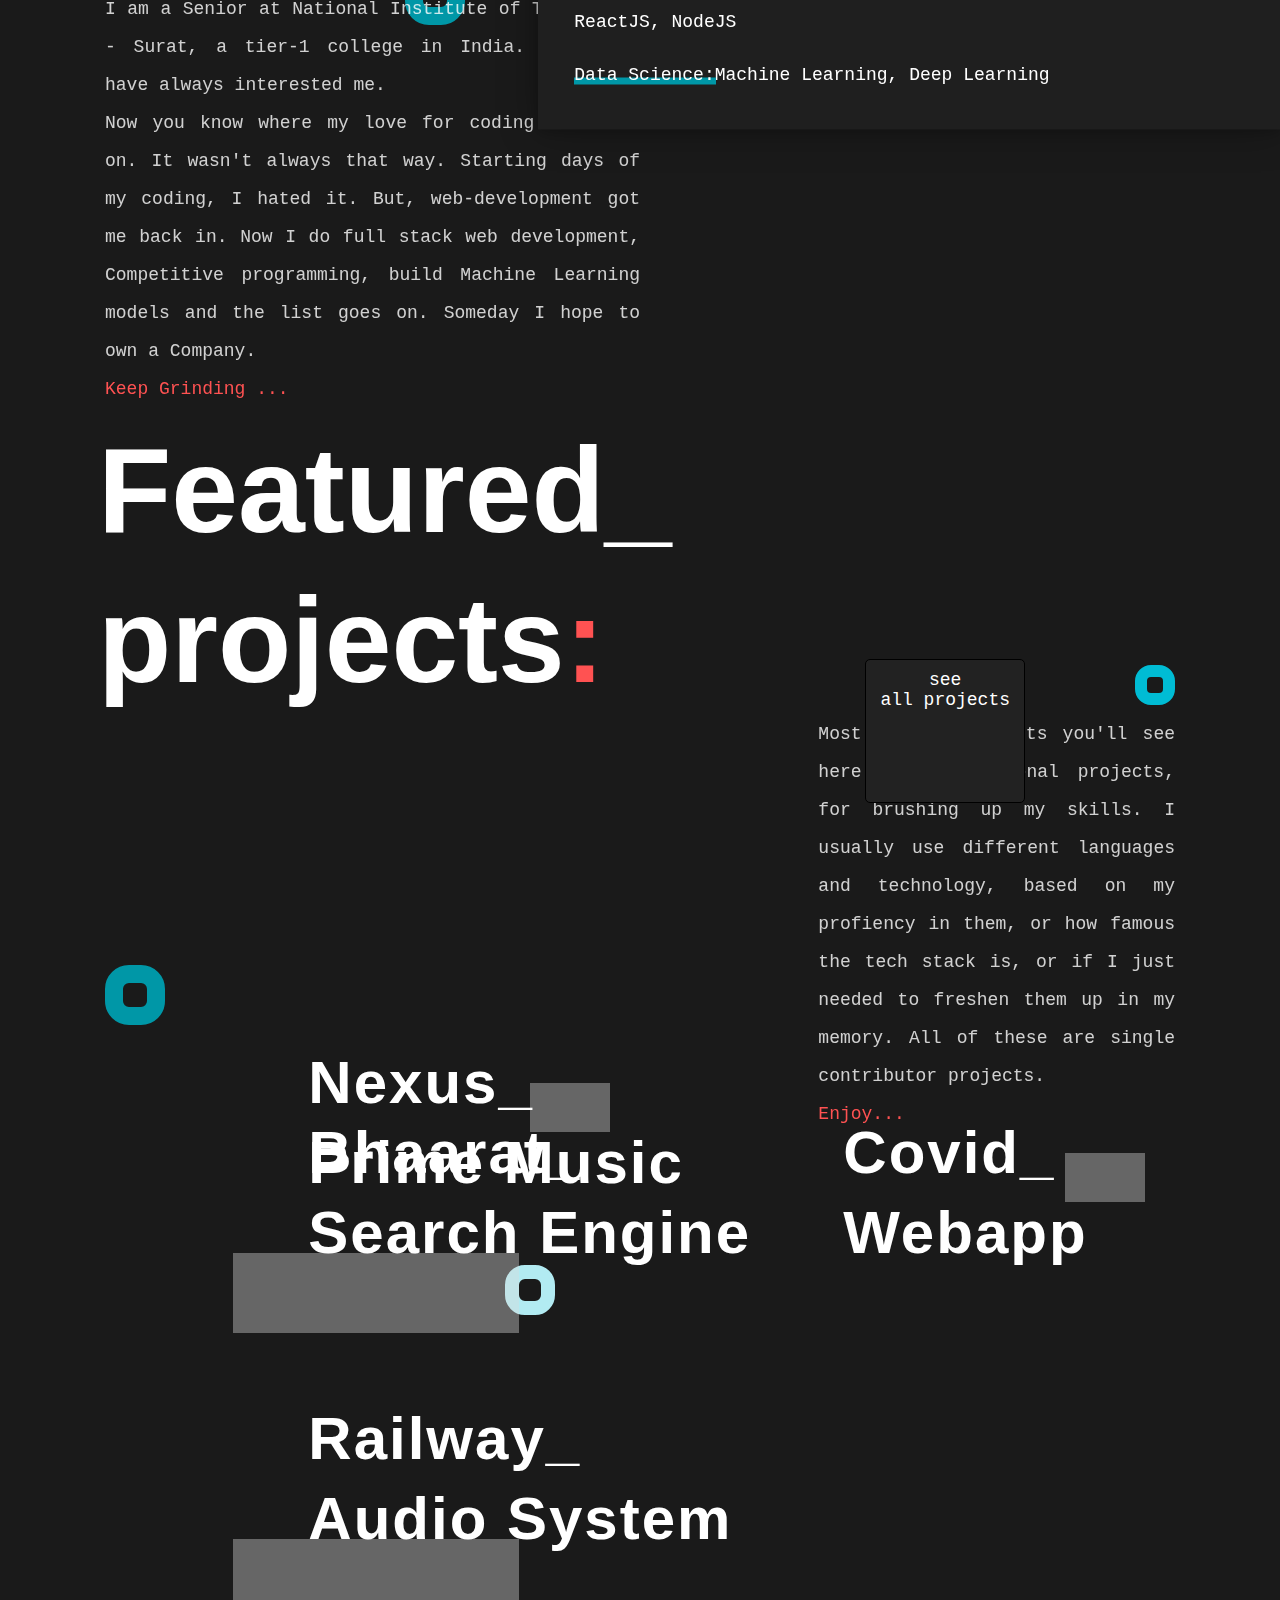
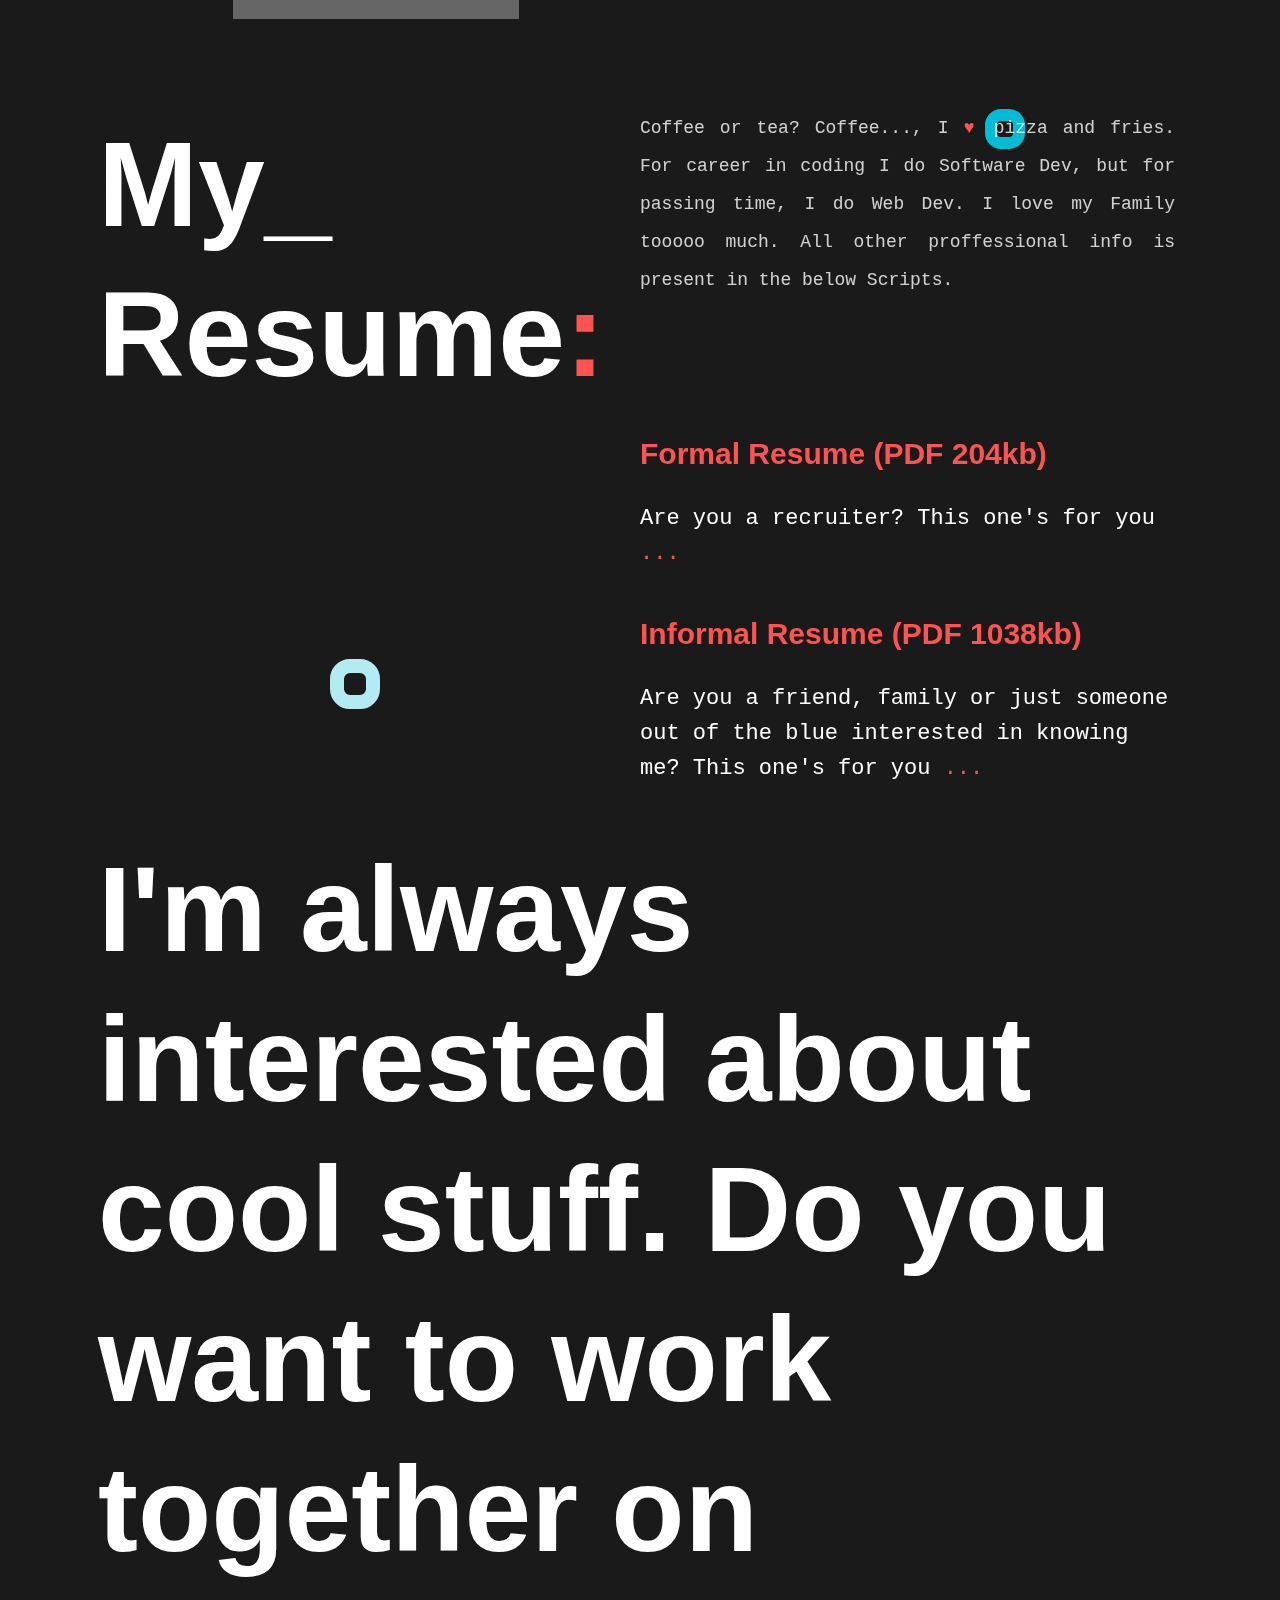
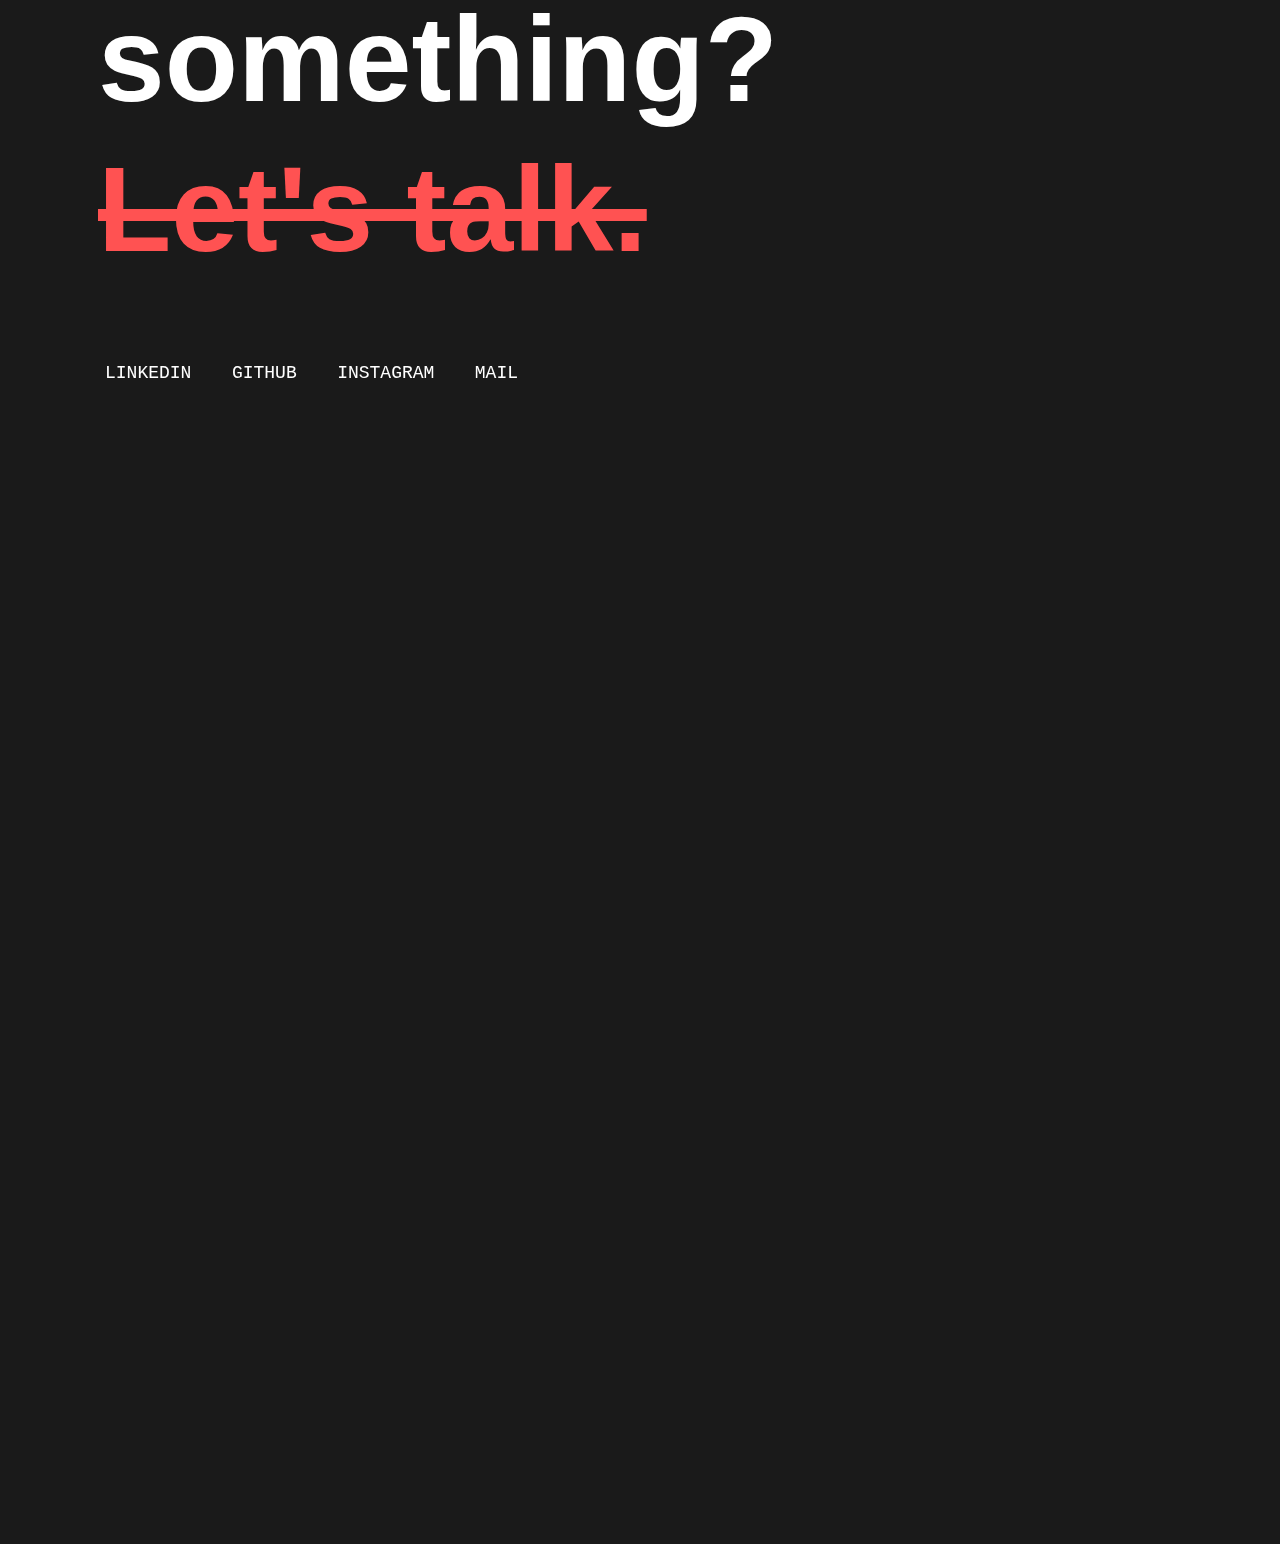
==== commit 3b14253a: "Update index.html" ====
--- a/index.html
+++ b/index.html
@@ -258,7 +258,8 @@
                                 <defs id="defs5558" />
                                 <sodipodi:namedview pagecolor="#ffffff" bordercolor="#666666" borderopacity="1" objecttolerance="10" gridtolerance="10" guidetolerance="10" inkscape:pageopacity="0" inkscape:pageshadow="2" inkscape:window-width="1366" inkscape:window-height="705" id="namedview5556" showgrid="false" fit-margin-top="0" fit-margin-left="0" fit-margin-right="0" fit-margin-bottom="0" inkscape:zoom="0.27764706" inkscape:cx="7.1420483" inkscape:cy="328.87976" inkscape:window-x="-8" inkscape:window-y="-8" inkscape:window-maximized="1" inkscape:current-layer="svg5554" />
                                 <ellipse style="fill:#333333;fill-opacity:1;stroke:none" id="path5564" cx="500.00534" cy="500" rx="499.99466" ry="500" />
-                                <path style="fill:#3d3d3d;fill-opacity:1;fill-rule:evenodd;stroke:none;stroke-width:1px;stroke-linecap:butt;stroke-linejoin:miter;stroke-opacity:1" d="m 89.289503,215.1091 a 499.99466,500 0 0 0 -1.941069,2.56994 499.99466,500 0 0 0 -26.122675,42.6043 499.99466,500 0 0 0 -21.74941,45.00918 499.99466,500 0 0 0 -17.142277,46.94253 499.99466,500 0 0 0 -12.34806,48.4279 A 499.99466,500 0 0 0 2.502349,450.08111 499.99466,500 0 0 0 0,499.9944 a 499.99466,500 0 0 0 1.262867,35.36603 499.99466,500 0 0 0 6.033711,49.63035 499.99466,500 0 0 0 10.944856,48.758 499.99466,500 0 0 0 15.739096,47.43765 499.99466,500 0 0 0 20.416386,45.6222 499.99466,500 0 0 0 24.883193,43.3352 499.99466,500 0 0 0 14.616544,20.46516 L 425.2828,611.42102 l 0,-198.37995 L 89.289503,215.1091 Z" id="path5570" inkscape:connector-curvature="0" />
+                                <path style="fill:#3d3d3d;fill-opacity:1;fill-rule:evenodd;stroke:none;stroke-width:1px;stroke-linecap:butt;stroke-linejoin:miter;stroke-opacity:1" d="m 89.289503,215.1091 a 499.99466,500 0 0 0 -1.941069,2.56994 499.99466,500 0 0 0 -26.122675,42.6043 499.99466,500 0 0 0 -21.74941,45.00918 499.99466,500 0 0 0 -17.142277,46.94253 499.99466,500 0 0 0 -12.34806,48.4279 A 499.99466,500 0 0 0 2.502349,450.08111 499.99466,500 0 0 0 0,499.9944 a 499.99466,500 0 0 0 1.262867,35.36603 499.99466,500 0 0 0 6.033711,49.63035 499.99466,500 0 0 0 10.944856,48.758 499.99466,500 0 0 0 15.739096,47.
+                                65 499.99466,500 0 0 0 20.416386,45.6222 499.99466,500 0 0 0 24.883193,43.3352 499.99466,500 0 0 0 14.616544,20.46516 L 425.2828,611.42102 l 0,-198.37995 L 89.289503,215.1091 Z" id="path5570" inkscape:connector-curvature="0" />
                                 <path style="fill:#e23229;fill-opacity:1;stroke:none;stroke-width:0.46781889" d="M 325.1186,665.57822 A 230.94654,236.90782 0 0 0 497.31311,745.05752 230.94654,236.90782 0 0 0 728.25442,508.15216 230.94654,236.90782 0 0 0 497.31311,271.24681 230.94654,236.90782 0 0 0 323.10736,352.84807 l 102.17544,60.193 0,198.37995 -100.1642,54.1572 z" id="path5575" inkscape:connector-curvature="0" />
                                 <path style="fill:#c7322a;fill-opacity:1;stroke:none;stroke-width:0.46781889" d="m 325.1186,665.57822 100.1642,-54.1572 0,-198.37995 -102.17544,-60.193 a 230.94654,236.90782 0 0 0 -56.73556,155.30409 230.94654,236.90782 0 0 0 58.7468,157.42606 z" id="ellipse5566" inkscape:connector-curvature="0" />
                                 <path style="fill:#ffffff;fill-rule:evenodd;stroke:none;stroke-width:1px;stroke-linecap:butt;stroke-linejoin:miter;stroke-opacity:1" d="m 425.28431,611.41301 0,-198.36954 189.27504,97.82608 z" id="path5568" inkscape:connector-curvature="0" sodipodi:nodetypes="cccc" />
@@ -378,7 +379,7 @@
                                 <p data-animation="reveal">Coffee or tea? Coffee..., I <span class="color">♥</span> pizza and fries. For career in coding I do Software Dev, but for passing time, I do Web Dev. I love my Family tooooo much. All other proffessional info is present in the below Scripts.</p>
                                 <br class="space-mob"><br class="space-mob"><br class="space-mob"><br class="space-mob"><br class="space-mob">
                                 <ul class="padding-onlytop-md">
-                                    <li><b class="color">Formal Resume (PDF 437kb)</b><br><br><a href="assets/downloads/Ashish_Yadav_Resume.pdf" download><img src="assets/img/formal.png" alt="formal-resume">
+                                    <li><b class="color">Formal Resume (PDF 204kb)</b><br><br><a href="assets/downloads/Ashish_Yadav_Resume.pdf" download><img src="assets/img/formal.png" alt="formal-resume">
                                             <span>Are you a recruiter? This one's for you<span class="color"> ...</span></span></a>
                                     </li>
                                     <li><b class="color">Informal Resume (PDF 1038kb)</b><br><br><a href="assets/downloads/Ashish_Yadav_Resume_2.pdf" download><img src="assets/img/informal.png" alt="informal-resume">
--- a/assets/css/style.css
+++ b/assets/css/style.css
@@ -2823,4 +2823,34 @@
 
 .col-md-12 .color:hover{
     color: #Ff5252;
+}
+
+.playMusic{
+    display: flex;
+    flex-direction: column;
+    justify-content: center;
+    align-items: center;
+    padding: 30px;
+}
+
+.playMusic svg{
+    height: 50px;
+    width: 50px;
+    margin: 10px;
+    cursor: pointer;
+}
+
+.playMusic .text{
+    font-size: 14px;
+    color: #e62429;
+    user-select: none;
+    font-weight: 400;
+    z-index: 10000000;
+    text-align: center;
+}
+
+@media only screen and (max-width: 900px){
+    .circle.circle2.lg.moove-mobile{
+        display: none;
+    }
 }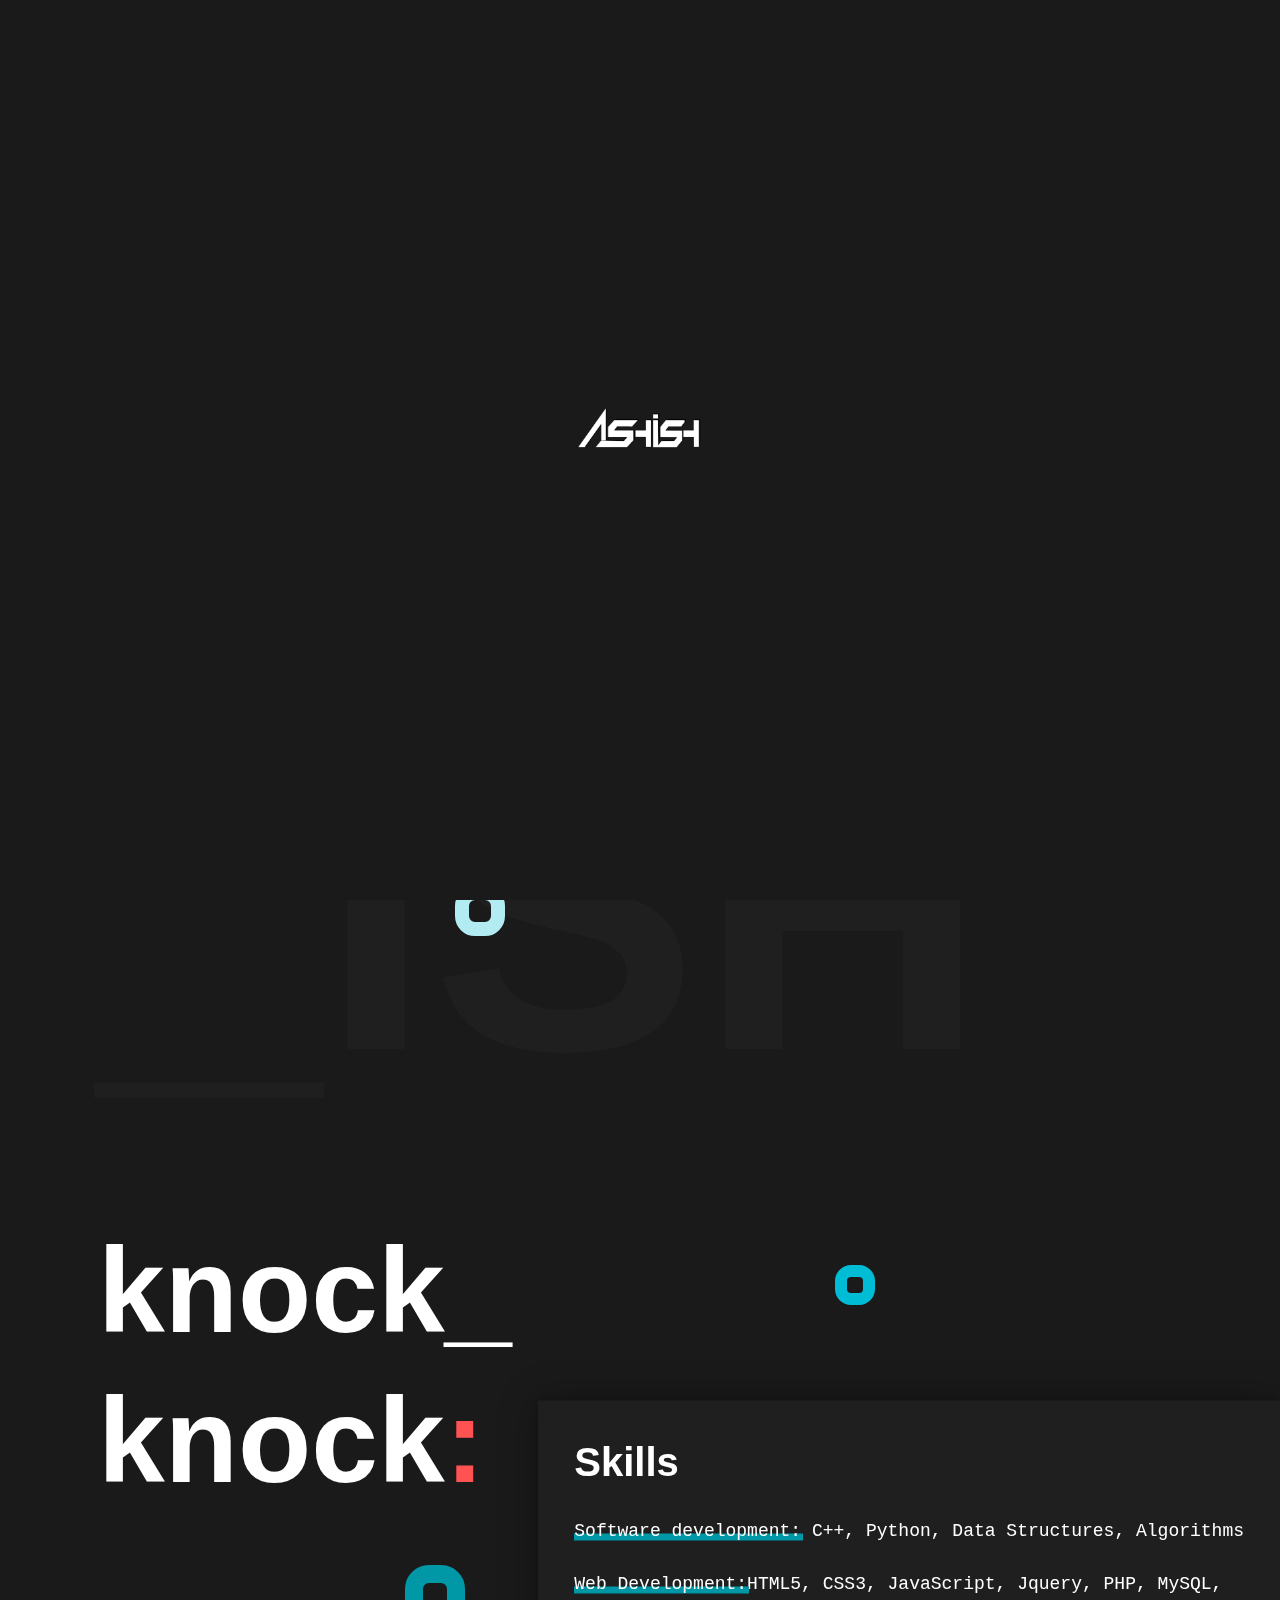
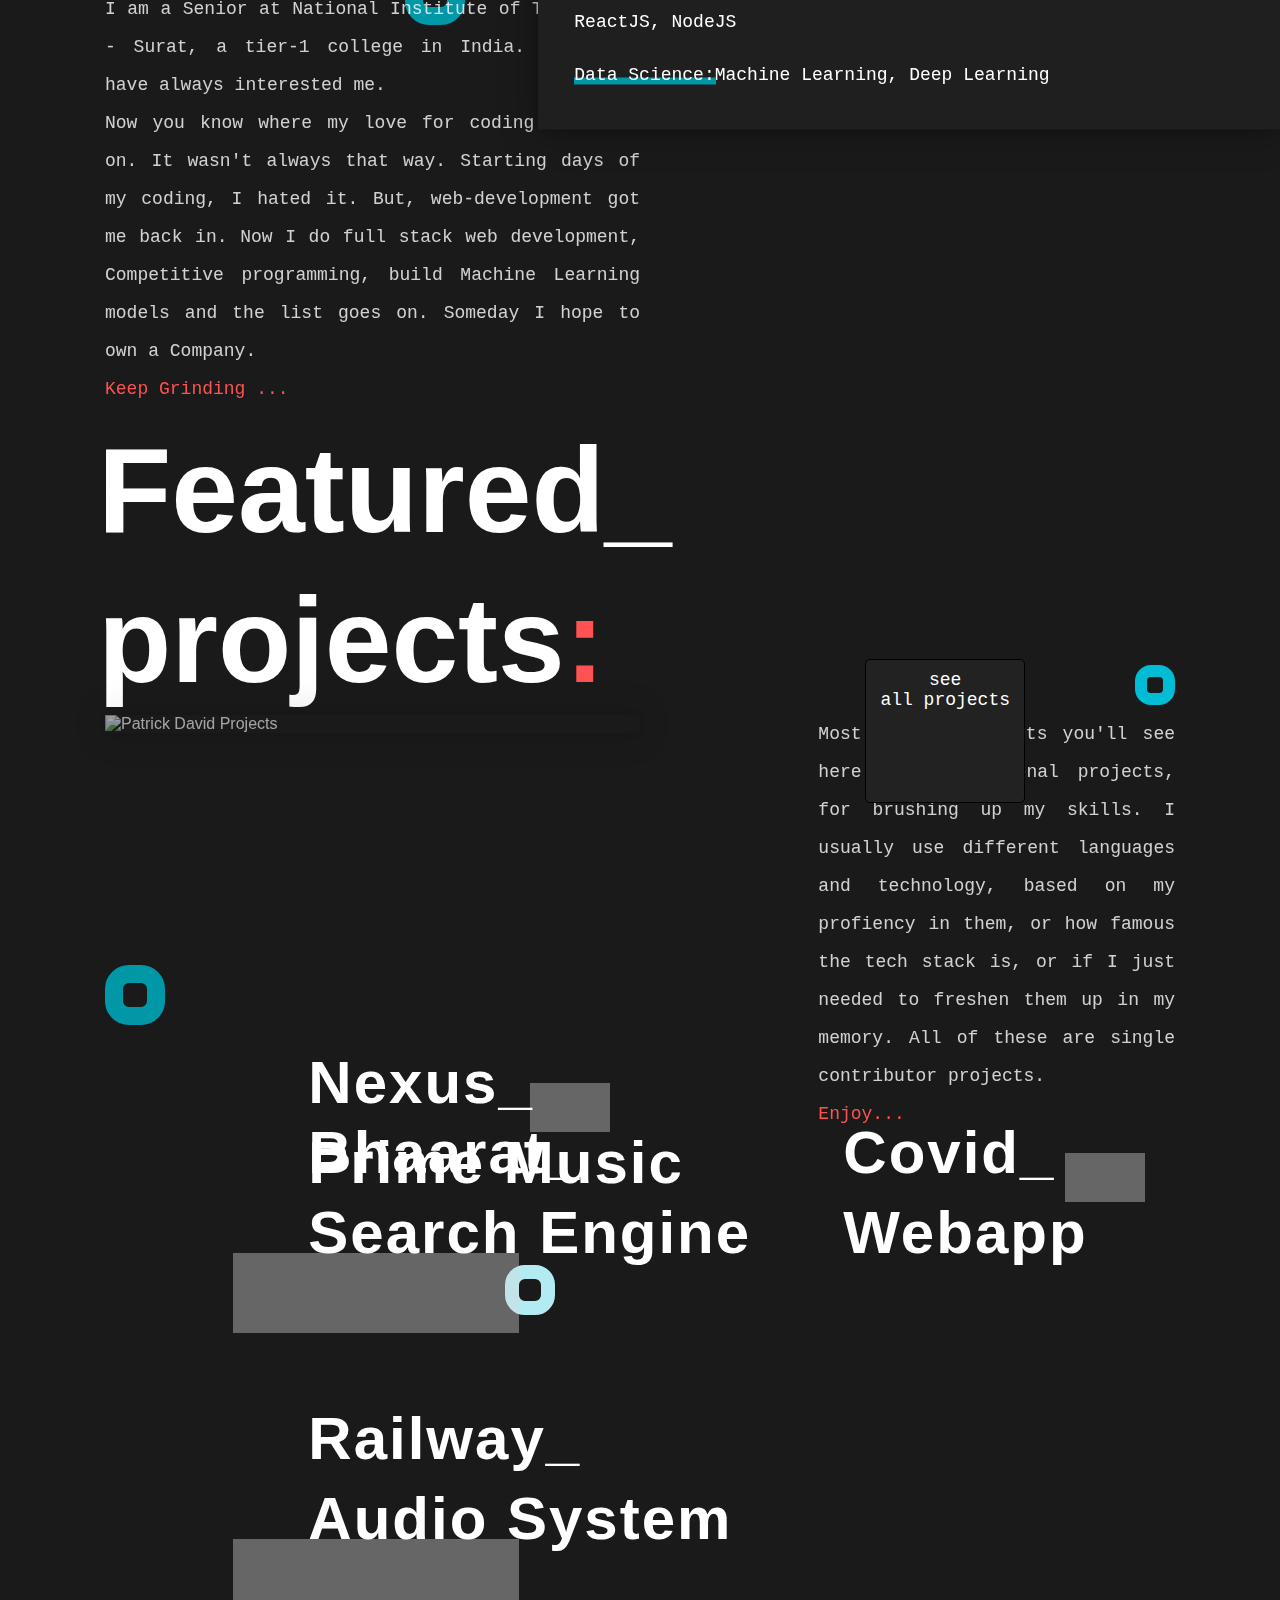
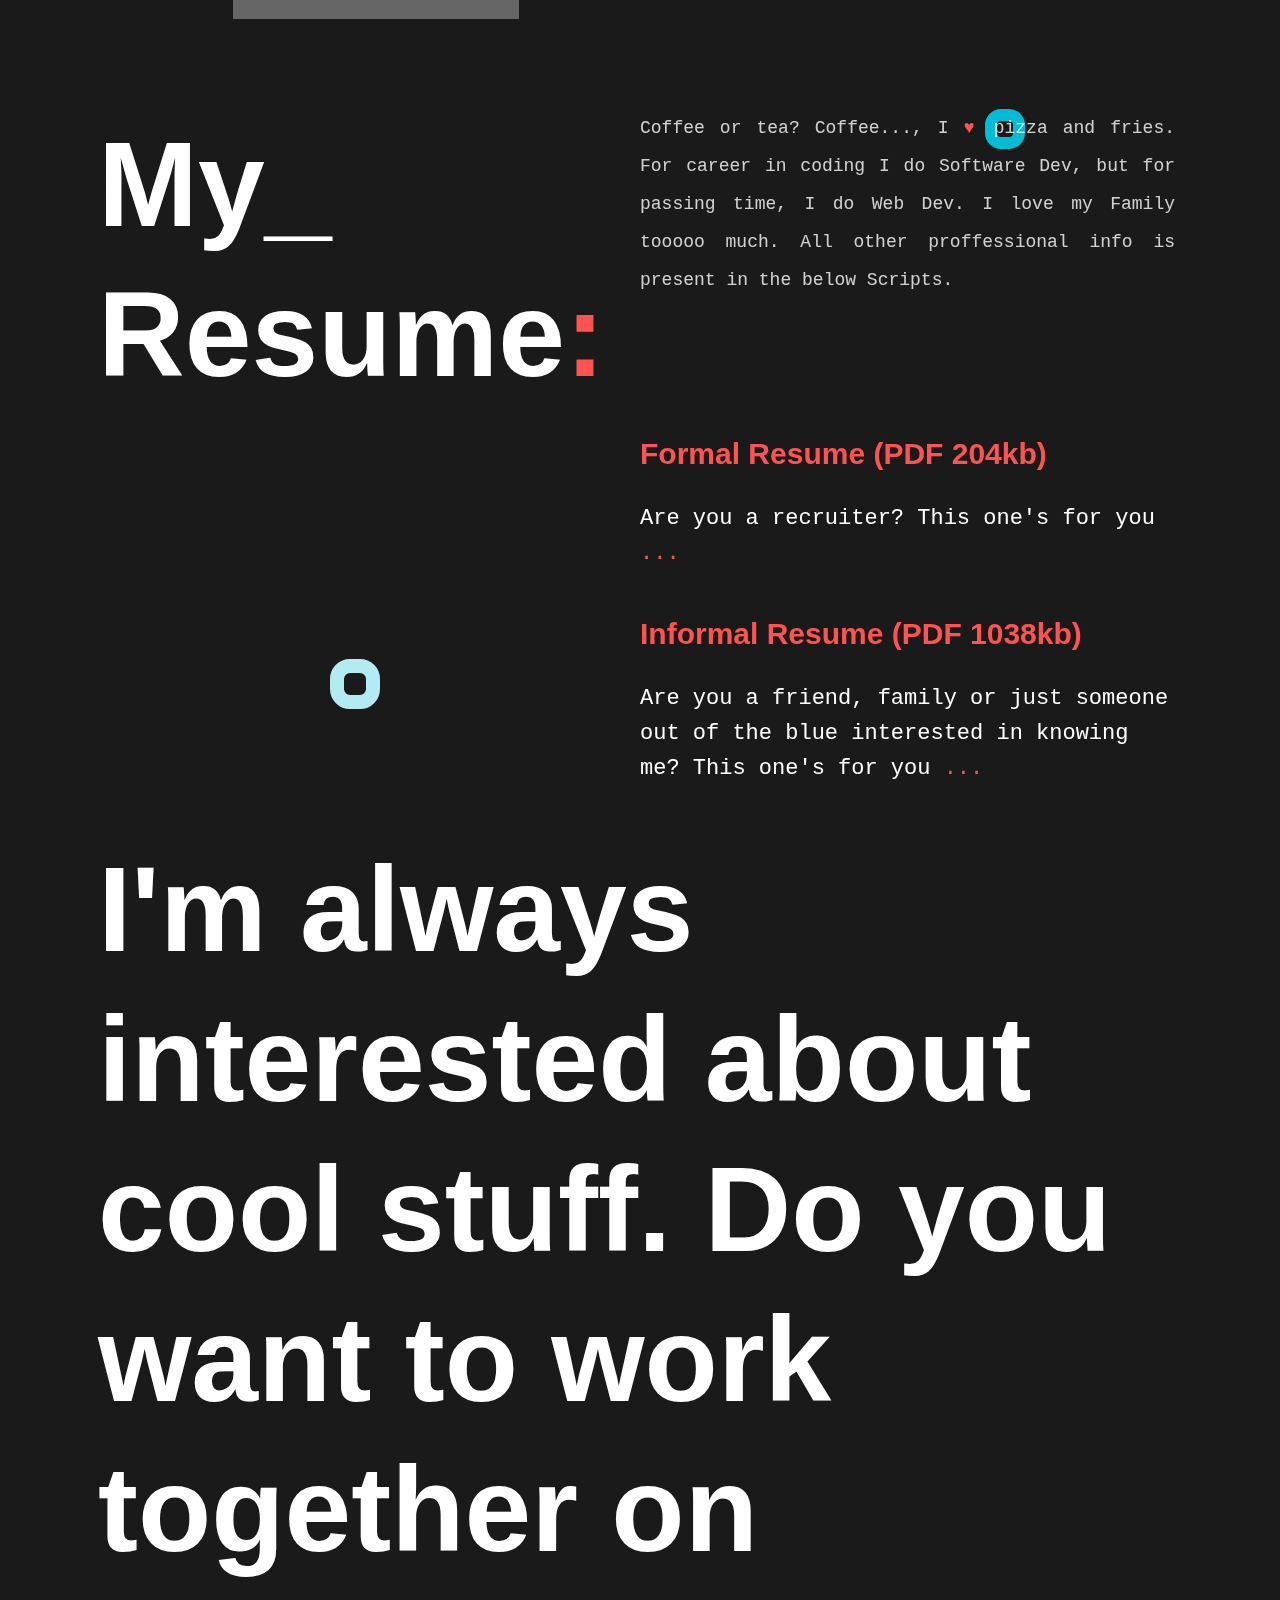
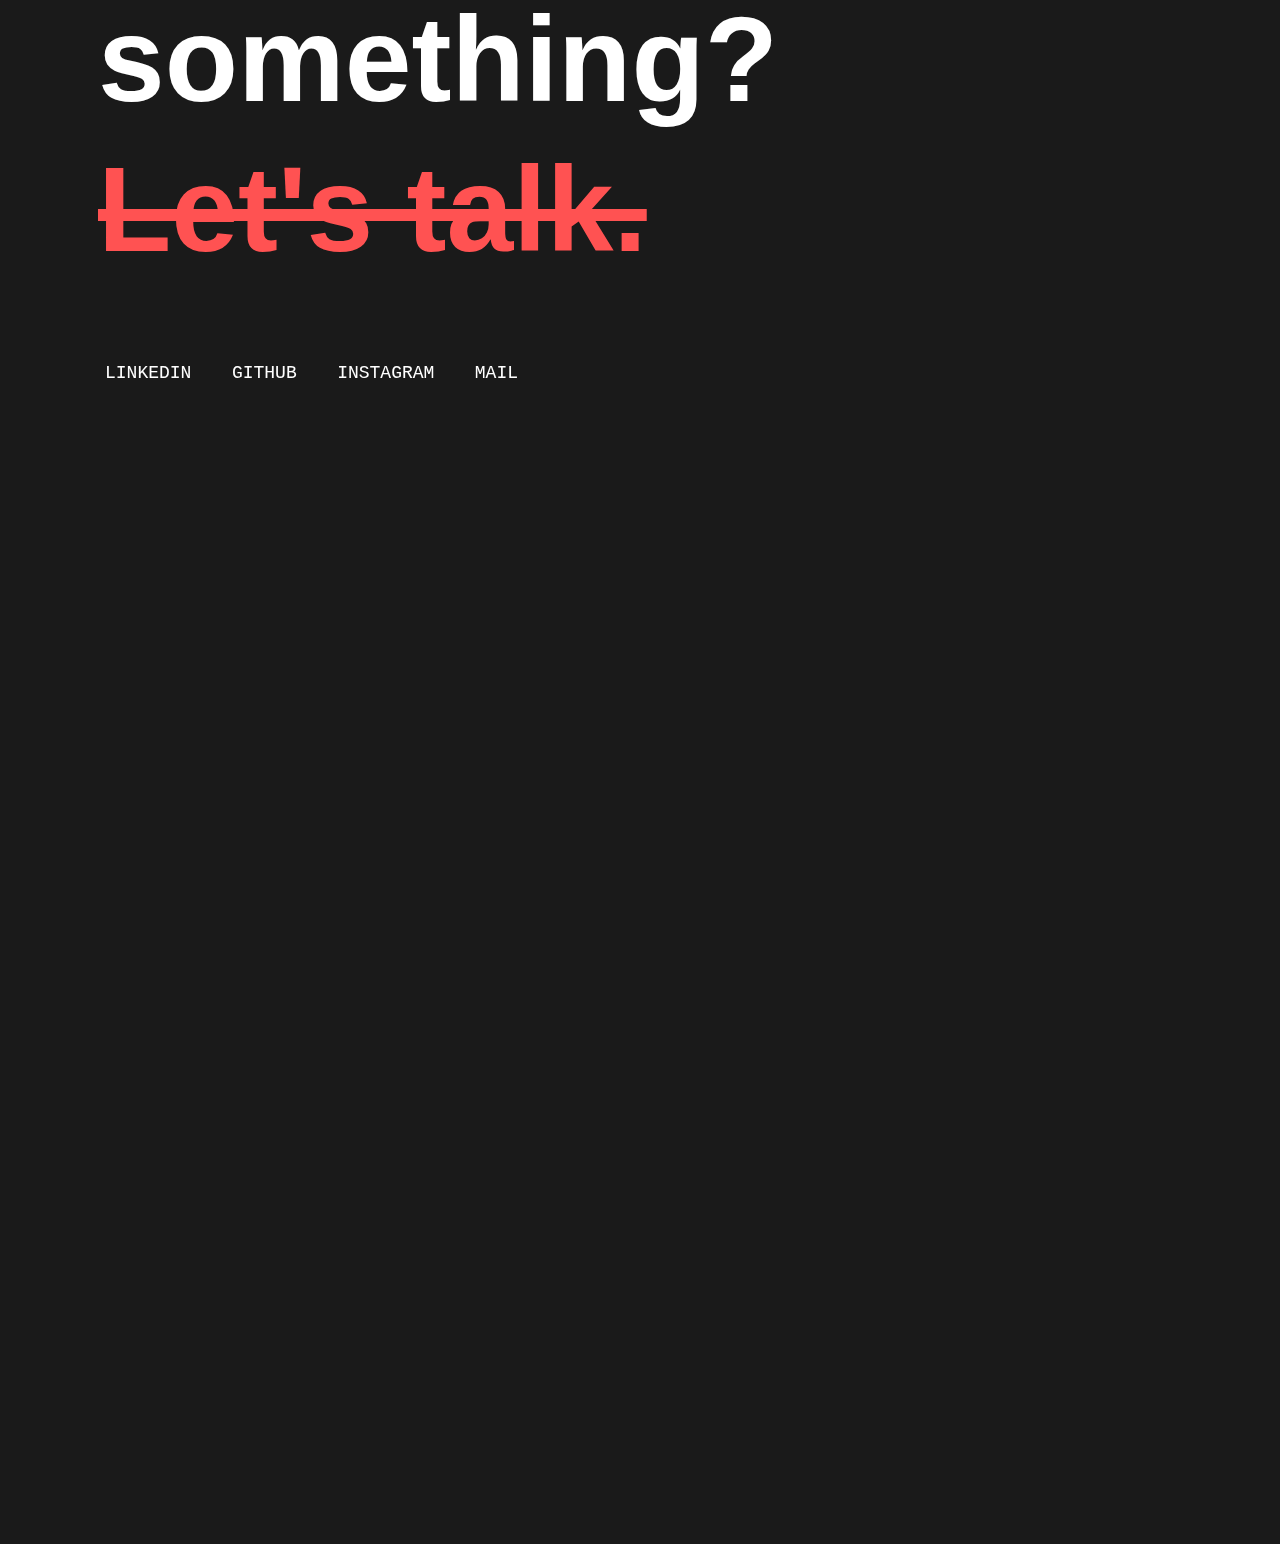
==== commit 5cece522: "Updated Resume Link" ====
--- a/index.html
+++ b/index.html
@@ -5,19 +5,17 @@
     <meta charset="utf-8">
     <meta http-equiv="X-UA-Compatible" content="IE=edge">
     <meta name="viewport" content="width=device-width, initial-scale=1">
-    <!--    <meta name="google-site-verification" content="WDykerpX8dc0nrCCLlCXt9BjBnJ5-a3xRITGbGpdago" />-->
-    <!-- The above 3 meta tags *must* come first in the head; any other head content must come *after* these tags -->
     <title>Ashish Yadav</title>
 
     <meta name="theme-color" content="#000">
     <meta name="description" content="Ashish Yadav. An Indian all-in-one human combo pack. The pack comes with Software development, Data Science and Full stack web developement.">
 
     <meta name="robots" content="index,follow,noodp">
-    <!-- All Search Engines -->
+   
     <meta name="googlebot" content="index,follow">
-    <!-- Google Specific -->
-
-    <!-- Disable automatic detection and formatting of possible phone numbers -->
+    
+
+    
     <meta name="format-detection" content="telephone=no">
 
     <link rel="icon shortcut" href="assets/img/favicon-16.png" sizes="16x16" type="image/png">
@@ -32,44 +30,14 @@
     <meta property="og:type" content="website" />
     <meta property="og:title" content="Ashish Yadav. Software developer, Web Designer." />
     <meta property="og:description" content="Ashish Yadav. An Indian all-in-one human combo pack. The pack comes with Software development, Data Science and Full stack web developement." />
-    <!--
-    <meta property="og:url" content="http://bepatrickdavid.com/" />
-    <meta property="og:site_name" content="Patrick David" />
-    <meta property="og:image" content="../bepatrickdavid.com/assets/img/showcase.jpg" />
--->
 
     <!-- Twitter -->
     <meta name="twitter:card" content="summary" />
     <meta name="twitter:description" content="Ashish Yadav. An Indian all-in-one human combo pack. The pack comes with Software development, Data Science and Full stack web developement." />
     <meta name="twitter:title" content="Ashish Yadav. Software developer, Web Designer" />
-    <!--
-    <meta name="twitter:site" content="@bepatrickdavid" />
-    <meta name="twitter:creator" content="@bepatrickdavid" />
-    <meta name="twitter:image" content="../bepatrickdavid.com/assets/img/showcase.jpg">
--->
-    <!--
-
-    <link href="https://plus.google.com/+PatrickdavidItWebAgency" rel="publisher">
-    <meta itemprop="name" content="Patrick David">
-    <meta itemprop="description" content="Patrick David. Italian Front-End, designer. Website, UI/UX, WordPress Dev. Developer based in Belluno.">
-    <meta itemprop="image" content="../bepatrickdavid.com/assets/img/showcase.jpg">
--->
-
-    <!--
-    <script type="application/ld+json">
-        {
-            "@context": "http://schema.org",
-            "@type": "CreativeWork",
-            "name": "Patrick David",
-            "url": "http://bepatrickdavid.com",
-            "sameAs": [
-                "https://twitter.com/bepatrickdavid",
-                "https://plus.google.com/+PatrickdavidItWebAgency",
-                "https://www.facebook.com/bepatrickdavid/"
-            ]
-        }
-    </script>
--->
+ 
+
+
 
     <!-- Bootstrap -->
     <link rel="stylesheet" href="assets/css/bootstrap/bootstrap.min.css">
@@ -85,12 +53,6 @@
 
     <link rel="stylesheet" href="assets/css/ionicons.min.css">
 
-    <!-- HTML5 shim and Respond.js for IE8 support of HTML5 elements and media queries -->
-    <!-- WARNING: Respond.js doesn't work if you view the page via file:// -->
-    <!--[if lt IE 9]>
-        <script src="https://oss.maxcdn.com/html5shiv/3.7.2/html5shiv.min.js"></script>
-        <script src="https://oss.maxcdn.com/respond/1.4.2/respond.min.js"></script>
-        <![endif]-->
 
     <!-- Facebook Pixel Code -->
     <script>
@@ -168,8 +130,8 @@
             <ul>
                 <li><a href="https://www.facebook.com/sharer/sharer.php?u=https://yadavashish.ml" target="_blank"><i class="fa fa-facebook" aria-hidden="true"></i></a></li>
                 <li><a href="https://www.linkedin.com/shareArticle?mini=true&amp;url=myurl&amp;title=Ashish%20Yadav's%20Website&amp;summary=Experimental%20website%20of%20an%20Indian%20Dev&amp;source=" target="_blank"><i class="fa fa-linkedin" aria-hidden="true"></i></a></li>
-                <li><a href="https://twitter.com/home?status=http%3A//bepatrickdavid.com%20experimental%20website%20of%20an%20Indian%20Dev" target="_blank"><i class="fa fa-twitter" aria-hidden="true"></i></a></li>
-                <!-- <li><a href="https://plus.google.com/share?url=http://bepatrickdavid.com"><i class="fa fa-google-plus" aria-hidden="true"></i></a></li> -->
+                <li><a href="https://twitter.com/home?status=https://yadavashish.ml%20experimental%20website%20of%20an%20Indian%20Dev" target="_blank"><i class="fa fa-twitter" aria-hidden="true"></i></a></li>
+      
             </ul>
         </div>
         <div class="close-button">
@@ -184,7 +146,7 @@
             <nav class="navbar navbar-default" itemscope itemtype="http://schema.org/SiteNavigationElement">
                 <!--  Classic menu, responsive menu classic  -->
                 <div id="logo">
-                    <a class="navbar-brand" href="http://bepatrickdavid.com/">
+                    <a class="navbar-brand" href="https://yadavashish.ml">
                         <img src="assets/img/logo.png" class="normal" alt="logo">
                         <img src="assets/img/logo2x.png" class="retina" alt="logo">
                     </a>
@@ -379,10 +341,10 @@
                                 <p data-animation="reveal">Coffee or tea? Coffee..., I <span class="color">♥</span> pizza and fries. For career in coding I do Software Dev, but for passing time, I do Web Dev. I love my Family tooooo much. All other proffessional info is present in the below Scripts.</p>
                                 <br class="space-mob"><br class="space-mob"><br class="space-mob"><br class="space-mob"><br class="space-mob">
                                 <ul class="padding-onlytop-md">
-                                    <li><b class="color">Formal Resume (PDF 204kb)</b><br><br><a href="assets/downloads/Ashish_Yadav_Resume.pdf" download><img src="assets/img/formal.png" alt="formal-resume">
+                                    <li><b class="color">Formal Resume (PDF 204kb)</b><br><br><a href="assets/downloads/Ashish-Yadav-Resume.pdf"><img src="assets/img/formal.png" alt="formal-resume">
                                             <span>Are you a recruiter? This one's for you<span class="color"> ...</span></span></a>
                                     </li>
-                                    <li><b class="color">Informal Resume (PDF 1038kb)</b><br><br><a href="assets/downloads/Ashish_Yadav_Resume_2.pdf" download><img src="assets/img/informal.png" alt="informal-resume">
+                                    <li><b class="color">Informal Resume (PDF 1038kb)</b><br><br><a href="assets/downloads/Ashish_Yadav_Resume_2.pdf"><img src="assets/img/informal.png" alt="informal-resume">
                                             <span>Are you a friend, family or just someone out of the blue interested in knowing me? This one's for you <span class="color">...</span></span></a>
                                     </li>
                                 </ul>
